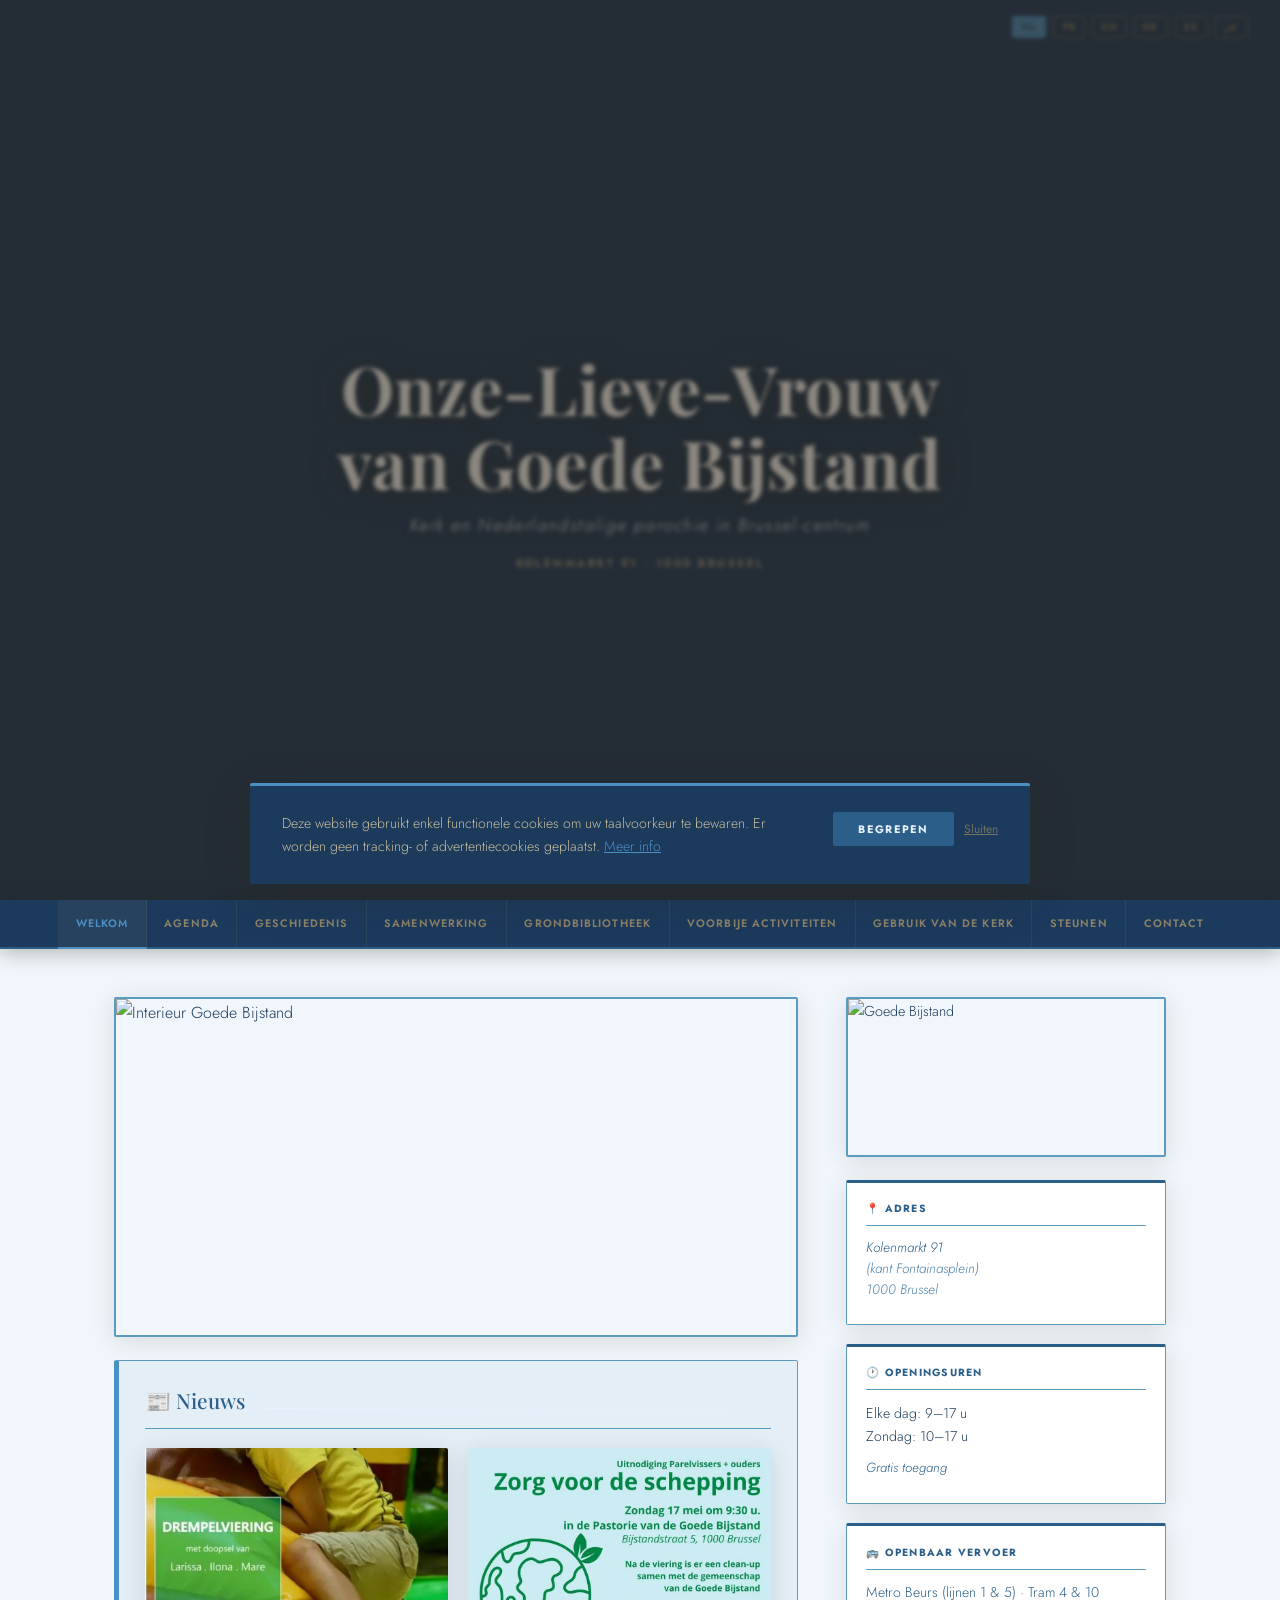
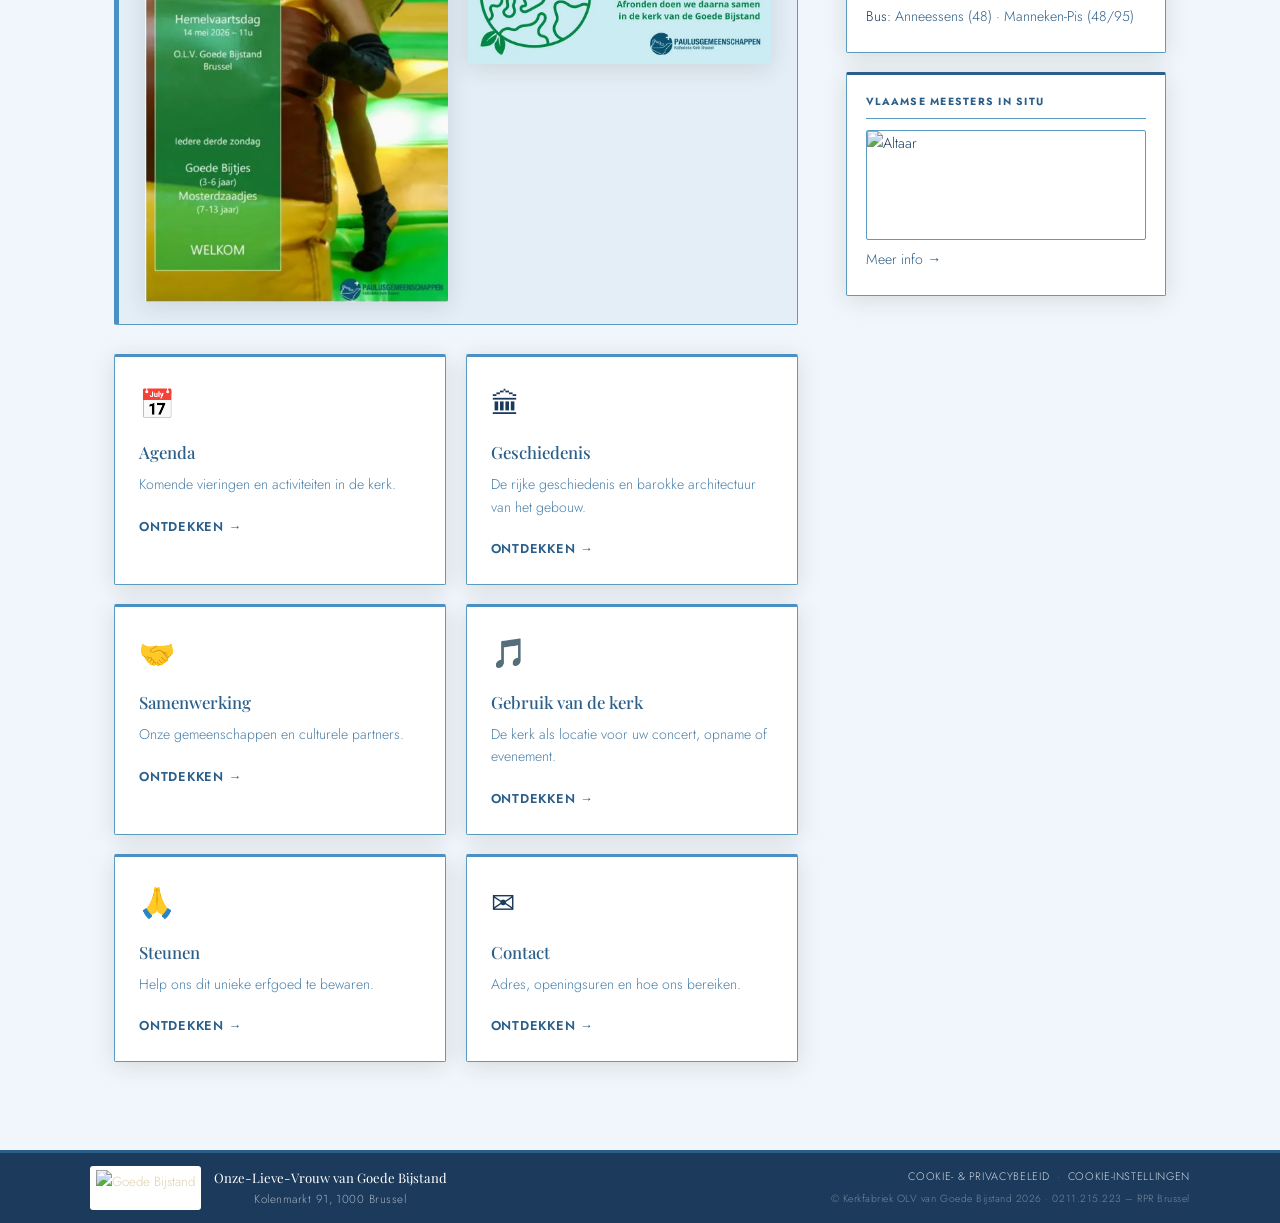
==== index.html @ 8faeeabc "Update index.html" ====
<!DOCTYPE html>
<html lang="nl">
<head>
<meta charset="UTF-8">
<meta name="viewport" content="width=device-width, initial-scale=1.0">

<!-- ── SEO ── -->
<meta name="description" content="Onze-Lieve-Vrouw van Goede Bijstand – Nederlandstalige parochie in Brussel-centrum. Vieringen, agenda, geschiedenis en info over de barokke kerk aan de Kolenmarkt 91.">
<meta name="robots" content="index, follow">
<link rel="canonical" href="https://goedebijstand.brussels/">

<!-- ── Open Graph (voor delen op social media) ── -->
<meta property="og:title" content="Onze-Lieve-Vrouw van Goede Bijstand – Brussel">
<meta property="og:description" content="Nederlandstalige parochie in Brussel-centrum. Barokke kerk aan de Kolenmarkt 91, open elke dag van 9 tot 17 u.">
<meta property="og:url" content="https://goedebijstand.brussels/">
<meta property="og:type" content="website">
<meta property="og:locale" content="nl_BE">

<!-- ── Structured Data (Google begrijpt je beter) ── -->
<script type="application/ld+json">
{
  "@context": "https://schema.org",
  "@type": "Church",
  "name": "Onze-Lieve-Vrouw van Goede Bijstand",
  "url": "https://goedebijstand.brussels",
  "address": {
    "@type": "PostalAddress",
    "streetAddress": "Kolenmarkt 91",
    "addressLocality": "Brussel",
    "postalCode": "1000",
    "addressCountry": "BE"
  },
  "openingHours": ["Mo-Sa 09:00-17:00", "Su 10:00-17:00"],
  "email": "kerkfabriek@goedebijstand.brussels",
  "geo": {
    "@type": "GeoCoordinates",
    "latitude": 50.8467,
    "longitude": 4.3488
  }
}
</script>

<title>Onze-Lieve-Vrouw van Goede Bijstand — Brussel</title>
<link rel="preconnect" href="https://fonts.googleapis.com">
<link href="https://fonts.googleapis.com/css2?family=Playfair+Display:ital,wght@0,400;0,500;0,700;1,400;1,500&family=Jost:wght@300;400;500;600&display=swap" rel="stylesheet">
<style>
:root {
  --gold:      #4A90C4;
  --gold-lt:   #E8F1FF;
  --gold-dk:   #2B5F8A;
  --stone:     #1B3A5C;
  --stone-mid: #2B5F8A;
  --cream:     #F0F6FB;
  --parchment: #E3EEF7;
  --white:     #FFFFFF;
  --muted:     #4A7FA8;
  --border:    #5A9BC0;
  --shadow:    0 4px 24px rgba(44,36,22,0.13);
  --shadow-lg: 0 12px 48px rgba(44,36,22,0.2);
  --r:         2px;
  --t:         0.25s ease;
  --font-disp: 'Playfair Display', serif;
  --font-ui:   'Jost', sans-serif;
}
*, *::before, *::after { box-sizing: border-box; margin: 0; padding: 0; }
html { scroll-behavior: smooth; font-size: 16px; }
body { font-family: var(--font-ui); font-weight: 300; background: var(--cream); color: var(--stone); line-height: 1.7; -webkit-font-smoothing: antialiased; }
img { display: block; max-width: 100%; }
a { color: var(--gold-dk); text-decoration: none; transition: color var(--t); }
a:hover { color: var(--gold); }
p { margin-bottom: 0.75em; }
p:last-child { margin-bottom: 0; }

/* ── HERO ── */
.hero {
  position: relative;
  height: 100vh;
  min-height: 600px;
  overflow: hidden;
  background: var(--stone);
  display: flex; flex-direction: column;
  align-items: center; justify-content: center;
}
.hero-bg {
  position: absolute; inset: 0;
  background-image: url('https://www.flemishmastersinsitu.com/sites/vlaamsemeestersinsitu/files/public/media/images/2023-06/Aangepast%20Exterieur_Knop%204%201%20Icoon%20Kerkgebouw%20Goede%20Bijstand.jpg');
  background-size: cover; background-position: center 38%;
  opacity: 0.38;
  /*INZOOMEN FOTO*/
  /*animation: heroZoom 18s ease-in-out infinite alternate; */
}
/*@keyframes heroZoom {
  from { transform: scale(1); }
  to   { transform: scale(1.06); }*/
}
.hero-vignette {
  position: absolute; inset: 0;
  background: radial-gradient(ellipse at center, transparent 30%, rgba(44,36,22,0.65) 100%);
}
.hero-top-bar {
  position: absolute; top: 0; left: 0; right: 0;
  display: flex; justify-content: flex-end;
  padding: 1rem 2rem;
  gap: 0.4rem;
  z-index: 5;
  flex-wrap: wrap;
}
.lang-btn {
  background: transparent;
  border: 1px solid rgba(201,169,110,0.4);
  color: rgba(201,169,110,0.7);
  font-family: var(--font-ui);
  font-size: 0.6rem; font-weight: 600;
  letter-spacing: 0.1em; text-transform: uppercase;
  padding: 0.2rem 0.55rem;
  border-radius: 2px; cursor: pointer;
  transition: all var(--t);
}
.lang-btn:hover, .lang-btn.active { background: var(--gold); border-color: var(--gold); color: var(--stone); }
.hero-content {
  position: relative; z-index: 2;
  text-align: center; padding: 2rem;
}
.hero-ornament {
  display: flex; align-items: center; gap: 1.2rem;
  justify-content: center; margin-bottom: 1.6rem;
  animation: fadeDown 1s ease 0.2s both;
}
.hero-ornament span { display: block; height: 1px; width: 60px; background: var(--gold); opacity: 0.6; }
.hero-ornament em { font-family: var(--font-ui); font-style: normal; font-size: 0.6rem; font-weight: 600; letter-spacing: 0.35em; text-transform: uppercase; color: var(--gold); opacity: 0.8; }
@keyframes fadeDown { from { opacity: 0; transform: translateY(-12px); } to { opacity: 1; transform: translateY(0); } }
.hero-title {
  font-family: var(--font-disp);
  font-size: clamp(2.2rem, 6vw, 4.2rem);
  font-weight: 700; color: var(--white);
  line-height: 1.1; letter-spacing: 0.01em;
  text-shadow: 0 2px 30px rgba(44,36,22,0.6);
  animation: fadeUp 1s ease 0.4s both;
}
.hero-sub {
  font-family: var(--font-ui); font-style: italic; font-weight: 300;
  font-size: 1.1rem; color: var(--gold-lt);
  margin-top: 0.7rem; letter-spacing: 0.08em;
  text-shadow: 0 1px 10px rgba(44,36,22,0.5);
  animation: fadeUp 1s ease 0.6s both;
}
.hero-date {
  font-family: var(--font-ui); font-size: 0.7rem; font-weight: 600;
  letter-spacing: 0.22em; text-transform: uppercase;
  color: rgba(232,213,168,0.7); margin-top: 0.5rem;
  animation: fadeUp 1s ease 0.7s both;
}
.hero-link a {
  color: var(--gold-lt);
  font-size: 0.85rem;
  letter-spacing: 0.06em;
}
.hero-link a:hover {
  color: var(--white);
}
.hero-scroll {
  position: absolute; bottom: 2rem; left: 50%; transform: translateX(-50%);
  display: flex; flex-direction: column; align-items: center; gap: 0.5rem;
  z-index: 3; cursor: pointer;
  animation: fadeUp 1s ease 1.2s both;
}
.hero-scroll span { font-family: var(--font-ui); font-size: 0.6rem; font-weight: 600; letter-spacing: 0.2em; text-transform: uppercase; color: var(--gold); }
.hero-scroll-line { width: 1px; height: 40px; background: linear-gradient(to bottom, var(--gold), transparent); animation: scrollPulse 2s ease-in-out infinite; }
@keyframes scrollPulse { 0%,100%{opacity:0.4;transform:scaleY(1)} 50%{opacity:1;transform:scaleY(1.2)} }
@keyframes fadeUp { from{opacity:0;transform:translateY(14px)} to{opacity:1;transform:translateY(0)} }

/* ── NAV ── */
.site-nav {
  background: var(--stone);
  display: flex; flex-wrap: wrap;
  justify-content: center;
  position: sticky; top: 0; z-index: 100;
  border-bottom: 2px solid var(--gold-dk);
  box-shadow: 0 4px 20px rgba(44,36,22,0.3);
}
.site-nav a {
  font-family: var(--font-ui); font-size: 0.68rem; font-weight: 600;
  letter-spacing: 0.1em; text-transform: uppercase;
  color: rgba(201,169,110,0.65);
  padding: 0.9rem 1.1rem;
  border-right: 1px solid rgba(201,169,110,0.1);
  transition: all var(--t); cursor: pointer; white-space: nowrap;
}
.site-nav a:last-child { border-right: none; }
.site-nav a:hover, .site-nav a.active { color: var(--gold); background: rgba(201,169,110,0.07); }
.site-nav a.active { border-bottom: 2px solid var(--gold); margin-bottom: -2px; }

/* ── RTL support ── */
body.rtl { direction: rtl; }
body.rtl .site-nav a { border-right: none; border-left: 1px solid rgba(201,169,110,0.1); }
body.rtl .site-nav a:last-child { border-left: none; }
body.rtl .hero-top-bar { flex-direction: row-reverse; justify-content: flex-start; }
body.rtl .timeline { padding-left: 0; padding-right: 2rem; }
body.rtl .timeline::before { left: auto; right: 0.5rem; }
body.rtl .tl-item::before { left: auto; right: -1.55rem; }
body.rtl .partner { border-left: none; border-right: 4px solid var(--gold); }
body.rtl .bank-block { border-left: none; border-right: 5px solid var(--gold); }
body.rtl .contact-box { border-left: none; border-right: 5px solid var(--stone-mid); }
body.rtl .section-title::after { margin-left: 0; margin-right: 0.5rem; }

/* ── LAYOUT ── */
.page-wrap { max-width: 1100px; margin: 0 auto; padding: 3rem 1.5rem; }
.two-col { display: grid; grid-template-columns: 1fr 320px; gap: 3rem; align-items: start; }
@media(max-width:820px){ .two-col{grid-template-columns:1fr;} }

/* ── SECTIONS ── */
.section { margin-bottom: 3rem; padding-bottom: 2.5rem; border-bottom: 1px solid var(--border); animation: fadeUp 0.4s ease both; }
.section:last-child { border-bottom: none; margin-bottom: 0; }
.section-title {
  font-family: var(--font-disp); font-weight: 500;
  font-size: 1.7rem; color: var(--stone-mid);
  margin-bottom: 1.2rem; padding-bottom: 0.6rem;
  border-bottom: 1px solid var(--border);
  display: flex; align-items: baseline; gap: 0.8rem;
}
.section-title::after { content:''; flex:1; height:1px; background: linear-gradient(to right, var(--gold-lt), transparent); margin-left:0.5rem; }
.subsection { font-family: var(--font-disp); font-style: italic; font-size: 1.05rem; color: var(--gold-dk); margin: 1.5rem 0 0.5rem; }
.ornament { text-align: center; color: var(--gold); letter-spacing: 0.6em; font-size: 0.6rem; margin: 2rem 0; opacity: 0.7; }

/* ── AGENDA ── */
.agenda-wrap { border: 1px solid var(--border); border-radius: var(--r); overflow: hidden; box-shadow: var(--shadow); }
.agenda-month { background: var(--stone); color: var(--gold); font-family: var(--font-ui); font-size: 0.62rem; font-weight: 600; letter-spacing: 0.18em; text-transform: uppercase; padding: 0.35rem 1rem; }
.agenda-row { display: grid; grid-template-columns: 80px 1fr; border-bottom: 1px solid var(--border); background: var(--white); }
.agenda-row:last-child { border-bottom: none; }
.agenda-row.weekend .date-cell { background: var(--parchment); }
.date-cell { background: var(--cream); border-right: 2px solid var(--border); padding: 0.5rem 0.7rem; display: flex; flex-direction: column; justify-content: center; align-items: center; text-align: center; }
.date-cell .dn { font-family: var(--font-ui); font-size: 0.57rem; font-weight: 600; letter-spacing: 0.08em; text-transform: uppercase; color: var(--muted); }
.date-cell .dd { font-family: var(--font-disp); font-size: 1.3rem; font-weight: 400; color: var(--stone-mid); line-height: 1; }
.date-cell .dm { font-size: 0.55rem; font-weight: 500; text-transform: uppercase; color: var(--muted); letter-spacing: 0.06em; }
.events-cell { padding: 0.4rem 1rem; display: flex; flex-direction: column; justify-content: center; }
.ev-row { display: flex; align-items: baseline; gap: 0.5rem; padding: 0.06rem 0; font-size: 0.86rem; color: var(--stone); }
.ev-time { font-family: var(--font-ui); font-size: 0.7rem; font-weight: 600; color: var(--gold-dk); min-width: 40px; flex-shrink: 0; }
.ev-dot { font-size: 1rem; color: var(--gold); flex-shrink: 0; }
.agenda-empty { padding: 1.2rem; font-style: italic; color: var(--muted); font-size: 0.9rem; }

/* ── CARDS ── */
.card-grid { display: grid; grid-template-columns: repeat(auto-fill, minmax(260px, 1fr)); gap: 1.2rem; margin-top: 1.2rem; }
.card {
  background: var(--white); border: 1px solid var(--border);
  border-top: 3px solid var(--gold);
  border-radius: var(--r); padding: 1.4rem 1.5rem;
  box-shadow: var(--shadow); transition: box-shadow var(--t), transform var(--t);
  cursor: pointer;
}
.card:hover { box-shadow: var(--shadow-lg); transform: translateY(-3px); }
.card h3 { font-family: var(--font-disp); font-size: 1.05rem; font-weight: 500; color: var(--stone-mid); margin-bottom: 0.4rem; }
.card p { font-size: 0.88rem; color: var(--muted); line-height: 1.6; }
.card a { font-size: 0.8rem; font-weight: 600; letter-spacing: 0.06em; text-transform: uppercase; display: inline-block; margin-top: 0.6rem; color: var(--gold-dk); }
.card a:hover { color: var(--gold); }
.card .card-icon { font-size: 1.8rem; margin-bottom: 0.6rem; }

/* ── PARTNER LIST ── */
.partner { background: var(--white); border: 1px solid var(--border); border-left: 4px solid var(--gold); padding: 1rem 1.4rem; border-radius: var(--r); margin-bottom: 0.8rem; box-shadow: var(--shadow); }
.partner strong { color: var(--stone-mid); font-weight: 600; font-family: var(--font-disp); font-style: italic; }
.partner p { font-size: 0.9rem; color: var(--muted); margin-top: 0.2rem; }

/* ── PAST EVENTS ── */
.past-item { display: flex; align-items: baseline; gap: 1rem; padding: 0.5rem 0; border-bottom: 1px solid var(--border); font-size: 0.92rem; }
.past-item:last-child { border-bottom: none; }
.past-item a { flex: 1; color: var(--stone-mid); }
.past-item a:hover { color: var(--gold-dk); }
.past-date { font-style: italic; font-size: 0.78rem; color: var(--muted); white-space: nowrap; flex-shrink: 0; }

/* ── HUREN ── */
.huren-grid { display: grid; grid-template-columns: 1fr 1fr; gap: 1.2rem; margin-top: 1.2rem; }
@media(max-width:540px){ .huren-grid{grid-template-columns:1fr;} }
.info-box { background: var(--white); border: 1px solid var(--border); border-top: 3px solid var(--stone-mid); padding: 1.2rem 1.4rem; border-radius: var(--r); box-shadow: var(--shadow); }
.info-box h3 { font-family: var(--font-ui); font-size: 0.68rem; font-weight: 700; letter-spacing: 0.12em; text-transform: uppercase; color: var(--stone-mid); margin-bottom: 0.6rem; }
.info-box p { font-size: 0.9rem; color: var(--stone); }

/* ── STEUNEN / BANK ── */
.bank-block { background: var(--parchment); border: 1px solid var(--border); border-left: 5px solid var(--gold); padding: 1.3rem 1.6rem; border-radius: var(--r); margin-top: 1rem; box-shadow: var(--shadow); }
.bank-block .bank-name { font-size: 0.78rem; color: var(--muted); margin-bottom: 0.25rem; }
.bank-block .iban { font-family: var(--font-disp); font-size: 1.4rem; font-weight: 500; color: var(--stone-mid); }
.bank-block .bic { font-size: 0.85rem; color: var(--muted); margin-top: 0.2rem; }
.qr-row { display: flex; gap: 1.5rem; margin-top: 1.5rem; flex-wrap: wrap; }
.qr-item { text-align: center; }
.qr-item img { width: 130px; height: 130px; object-fit: contain; border: 2px solid var(--border); border-radius: var(--r); }
.qr-item span { display: block; font-size: 0.78rem; font-style: italic; color: var(--muted); margin-top: 0.3rem; }

/* ── CONTACT ── */
.contact-box { background: var(--parchment); border: 1px solid var(--border); border-left: 5px solid var(--stone-mid); padding: 1.4rem 1.8rem; border-radius: var(--r); box-shadow: var(--shadow); display: flex; align-items: center; gap: 1.4rem; flex-wrap: wrap; margin-top: 1rem; }
.contact-box .icon { font-size: 2.2rem; flex-shrink: 0; }
.contact-box .txt strong { color: var(--stone-mid); }
.contact-box .txt p { font-size: 0.9rem; color: var(--stone); margin-bottom: 0.2rem; }
.btn { display: inline-block; padding: 0.55rem 1.6rem; background: var(--stone-mid); color: var(--gold-lt); font-family: var(--font-ui); font-size: 0.68rem; font-weight: 700; letter-spacing: 0.12em; text-transform: uppercase; border-radius: var(--r); transition: background var(--t); border: none; cursor: pointer; }
.btn:hover { background: var(--stone); color: var(--gold); }
.btn-outline { background: transparent; border: 1px solid var(--gold-dk); color: var(--gold-dk); }
.btn-outline:hover { background: var(--gold-dk); color: var(--white); }

/* ── SIDEBAR ── */
aside { font-size: 0.9rem; color: var(--stone); }
.sidebar-img { width: 100%; height: 160px; object-fit: cover; border-radius: var(--r); border: 2px solid var(--border); margin-bottom: 1.4rem; box-shadow: var(--shadow); }
.sidebar-box { background: var(--white); border: 1px solid var(--border); border-top: 3px solid var(--gold-dk); padding: 1.1rem 1.2rem; margin-bottom: 1.2rem; border-radius: var(--r); box-shadow: var(--shadow); }
.sidebar-box h3 { font-family: var(--font-ui); font-size: 0.65rem; font-weight: 700; letter-spacing: 0.12em; text-transform: uppercase; color: var(--stone-mid); margin-bottom: 0.7rem; padding-bottom: 0.45rem; border-bottom: 1px solid var(--border); }
.sidebar-box p { font-size: 0.88rem; color: var(--stone); margin-bottom: 0.35rem; }
.sidebar-box .addr { font-style: italic; color: var(--muted); font-size: 0.85rem; line-height: 1.55; }
.sidebar-box .hl { font-family: var(--font-disp); font-size: 1rem; font-weight: 500; color: var(--stone-mid); }

/* ── PHOTO GRID ── */
.photo-grid { display: grid; grid-template-columns: 1fr 1fr; gap: 0.8rem; margin: 1.2rem 0; }
.photo-grid img { width: 100%; height: 210px; object-fit: cover; border-radius: var(--r); border: 2px solid var(--border); box-shadow: var(--shadow); }
@media(max-width:480px){ .photo-grid{grid-template-columns:1fr;} }
.church-photo { width: 100%; border-radius: var(--r); border: 2px solid var(--border); box-shadow: var(--shadow); margin-bottom: 1rem; object-fit: cover; }
.photo-caption { font-style: italic; font-size: 0.78rem; color: var(--muted); text-align: center; margin-bottom: 1.2rem; }

/* ── HISTORY TIMELINE ── */
.timeline { position: relative; margin-top: 1.5rem; padding-left: 2rem; }
.timeline::before { content:''; position:absolute; left:0.5rem; top:0; bottom:0; width:2px; background: linear-gradient(to bottom, var(--gold), var(--border)); }
.tl-item { position: relative; margin-bottom: 1.6rem; }
.tl-item::before { content:''; position:absolute; left:-1.55rem; top:0.35rem; width:10px; height:10px; background: var(--gold); border-radius: 50%; border: 2px solid var(--cream); box-shadow: 0 0 0 2px var(--gold); }
.tl-year { font-family: var(--font-disp); font-size: 0.95rem; font-weight: 700; color: var(--gold-dk); margin-bottom: 0.2rem; }
.tl-text { font-size: 0.91rem; color: var(--stone); line-height: 1.65; }

/* ── FOOTER ── */
.site-footer { background: var(--stone); color: rgba(201,169,110,0.55); text-align: center; padding: 2.5rem 1.5rem; border-top: 3px solid var(--gold-dk); font-size: 0.83rem; line-height: 1.8; }
.footer-cross { display: block; font-size: 2rem; color: var(--gold); margin-bottom: 0.7rem; opacity: 0.8; }
.site-footer a { color: var(--gold); }
.site-footer a:hover { color: var(--gold-lt); }
.footer-sep { margin-top: 1rem; padding-top: 1rem; border-top: 1px solid rgba(201,169,110,0.15); font-size: 0.75rem; color: rgba(201,169,110,0.35); }

/* Arabic font override */
body.rtl .hero-title,
body.rtl .section-title,
body.rtl .subsection,
body.rtl .tl-year {
  font-family: 'Playfair Display', 'Georgia', serif;
}
/* ── GDPR BANNER ── */
.gdpr-overlay {
  position: fixed; inset: 0;
  background: rgba(44,36,22,0.55);
  z-index: 9998;
  display: flex; align-items: flex-end; justify-content: center;
  padding: 1rem;
  backdrop-filter: blur(2px);
}
.gdpr-overlay.hidden { display: none; }
.gdpr-box {
  background: var(--stone);
  border-top: 3px solid var(--gold);
  border-radius: var(--r);
  padding: 1.6rem 2rem;
  max-width: 780px; width: 100%;
  box-shadow: var(--shadow-lg);
  display: flex; gap: 1.5rem; align-items: flex-start; flex-wrap: wrap;
}
.gdpr-box p {
  color: rgba(232,213,168,0.85);
  font-size: 0.88rem; line-height: 1.65;
  flex: 1; min-width: 220px; margin: 0;
}
.gdpr-box a { color: var(--gold); text-decoration: underline; }
.gdpr-btns { display: flex; gap: 0.6rem; flex-shrink: 0; align-items: center; flex-wrap: wrap; }
.gdpr-link {
  background: none; border: none;
  color: rgba(201,169,110,0.5);
  font-family: var(--font-ui); font-size: 0.75rem;
  cursor: pointer; text-decoration: underline;
  padding: 0; white-space: nowrap;
}
.gdpr-link:hover { color: var(--gold); }
  /* ── TRANSLATION NOTICE ── */
.translation-notice {
  background: #EEF4FB;
  border-left: 4px solid var(--gold);
  color: var(--stone-mid);
  font-size: 0.82rem;
  font-style: italic;
  padding: 0.55rem 1.1rem;
  margin-bottom: 1.2rem;
  border-radius: var(--r);
  display: flex;
  align-items: center;
  gap: 0.6rem;
}
body.rtl .translation-notice {
  border-left: none;
  border-right: 4px solid var(--gold);
}
</style>
</head>
<body>
  
  <!-- GDPR COOKIE BANNER -->
<div class="gdpr-overlay hidden" id="gdprOverlay">
  <div class="gdpr-box">
    <p id="gdprText">
      Deze website gebruikt enkel functionele cookies om uw taalvoorkeur te bewaren.
      Er worden geen tracking- of advertentiecookies geplaatst.
      <a href="#" onclick="go('privacy');document.getElementById('gdprOverlay').classList.add('hidden');return false;">Meer info</a>
    </p>
    <div class="gdpr-btns">
      <button class="btn" onclick="gdprAccept()">Begrepen</button>
      <button class="gdpr-link" onclick="gdprAccept()">Sluiten</button>
    </div>
  </div>
</div>

<!-- HERO -->
<section class="hero" id="top">
  <div class="hero-bg"></div>
  <div class="hero-vignette"></div>
  <div class="hero-top-bar">
    <button class="lang-btn active" onclick="setLang('nl')" data-lang="nl">NL</button>
    <button class="lang-btn" onclick="setLang('fr')" data-lang="fr">FR</button>
    <button class="lang-btn" onclick="setLang('en')" data-lang="en">EN</button>
    <button class="lang-btn" onclick="setLang('de')" data-lang="de">DE</button>
    <button class="lang-btn" onclick="setLang('es')" data-lang="es">ES</button>
    <button class="lang-btn" onclick="setLang('ar')" data-lang="ar">عر</button>
  </div>
  <div class="hero-content">
    <div class="hero-ornament">
   </div>
  <h1 class="hero-title" data-i18n="hero_title">Onze-Lieve-Vrouw<br>van Goede Bijstand</h1>
  <p class="hero-sub" data-i18n="hero_sub">
    Kerk en Nederlandstalige parochie in Brussel-centrum
  </p>
  <p class="hero-date" data-i18n="hero_date">Kolenmarkt 91 · 1000 Brussel</p>
</div>
  <div class="hero-scroll" onclick="document.getElementById('nav').scrollIntoView({behavior:'smooth'})">
    <span data-i18n="hero_scroll" style="font-size:1.4rem;letter-spacing:0.25em;">🚪 Ontdekken</span>
    <div class="hero-scroll-line"></div>
  </div>
</section>

<!-- NAV -->
<nav class="site-nav" id="nav">
  <a onclick="go('welkom')"       data-page="welkom"       data-i18n="nav_welkom">Welkom</a>
  <a onclick="go('agenda')"       data-page="agenda"       data-i18n="nav_agenda">Agenda</a>
  <a onclick="go('geschiedenis')" data-page="geschiedenis" data-i18n="nav_gesch">Geschiedenis</a>
  <a onclick="go('samenwerking')" data-page="samenwerking" data-i18n="nav_samen">Samenwerking</a>
  <a onclick="go('grond')"        data-page="grond"        data-i18n="nav_grond">Grondbibliotheek</a>
  <a onclick="go('voorbij')"      data-page="voorbij"      data-i18n="nav_voorbij">Voorbije activiteiten</a>
  <a onclick="go('huren')"        data-page="huren"        data-i18n="nav_huren">Huren</a>
  <a onclick="go('steunen')"      data-page="steunen"      data-i18n="nav_steunen">Steunen</a>
  <a onclick="go('contact')"      data-page="contact"      data-i18n="nav_contact">Contact</a>
</nav>

<!-- MAIN -->
<div class="page-wrap">
  <div class="two-col">
    <main id="main"></main>
    <aside id="sidebar"></aside>
  </div>
</div>

<!-- FOOTER -->
<footer class="site-footer" style="padding:0.8rem 2rem;">
  <div style="display:flex;align-items:center;justify-content:space-between;flex-wrap:wrap;gap:0.8rem;max-width:1100px;margin:0 auto;">
    <div style="display:flex;align-items:center;gap:0.8rem;">
      <img src="goedebijstand_logo_klein_ingekleurd.png" alt="Goede Bijstand" style="height:44px;width:auto;object-fit:contain;background:white;padding:4px 6px;border-radius:3px;">
      <div>
        <p style="font-size:0.82rem;color:#fff;margin:0;font-family:var(--font-disp);" data-i18n="footer_line1">Onze-Lieve-Vrouw van Goede Bijstand</p>
        <p style="font-size:0.73rem;color:rgba(255,255,255,0.6);margin:0;font-family:var(--font-ui);font-weight:300;letter-spacing:0.04em;"><a href="https://www.openstreetmap.org/#map=20/50.8455991/4.3477415&layers=H" target="_blank" style="color:rgba(255,255,255,0.6);text-decoration:none;">Kolenmarkt 91, 1000 Brussel</a></p>
      </div>
    </div>
    <div style="text-align:right;">
      <p style="font-size:0.68rem;margin-bottom:0.2rem;font-family:var(--font-ui);font-weight:300;letter-spacing:0.06em;text-transform:uppercase;">
  <a href="#" onclick="go('privacy');return false;" style="color:#fff;opacity:0.8;">Cookie- &amp; privacybeleid</a>
  &nbsp;·&nbsp;
  <a href="#" onclick="showGdpr();return false;" style="color:#fff;opacity:0.8;">Cookie-instellingen</a>
</p>
<p style="font-size:0.65rem;color:rgba(255,255,255,0.4);margin:0;font-family:var(--font-ui);font-weight:300;letter-spacing:0.05em;">
  © Kerkfabriek OLV van Goede Bijstand 2026 · 0211.215.223 – RPR Brussel
</p>
    </div>
  </div>
</footer>

<script>
'use strict';

/* ─── TRANSLATIONS ─── */
const LANGS = {

/* ═══════════════════════════ NEDERLANDS ═══════════════════════════ */
nl: {
  
  hero_title:"Onze-Lieve-Vrouw\nvan Goede Bijstand",
  hero_sub:" Kerk en Nederlandstalige parochie in Brussel-centrum ",
  hero_date:"Kolenmarkt 91 · 1000 Brussel",
  hero_scroll:"Ontdekken",

  nav_welkom:"Welkom",
welkom_intro:"Welkom in de Onze-Lieve-Vrouw van Goede Bijstandskerk — een barokke parel in het hart van Brussel, open voor bezoekers, gelovigen en cultuurliefhebbers.",
welkom_meer:"Ontdekken",
welkom_card_agenda:"Komende vieringen en activiteiten in de kerk.",
welkom_card_gesch:"De rijke geschiedenis en barokke architectuur van het gebouw.",
welkom_card_samen:"Onze gemeenschappen en culturele partners.",
welkom_card_huren:"De kerk als locatie voor uw concert, opname of evenement.",
welkom_card_steunen:"Help ons dit unieke erfgoed te bewaren.",
welkom_card_contact:"Adres, openingsuren en hoe ons bereiken.",
  
  nav_agenda:"Agenda",
  nav_gesch:"Geschiedenis",
  nav_samen:"Samenwerking",
  nav_grond:"Grondbibliotheek",
  nav_voorbij:"Voorbije activiteiten",
  nav_huren:"Gebruik van de kerk",
  nav_steunen:"Steunen",
  nav_contact:"Contact",
  footer_line1:"Onze-Lieve-Vrouw van Goede Bijstand",
  ag_title:"Agenda",
  ag_intro:"Overzicht van de komende vieringen en activiteiten in en rond de kerk.",
  ag_today:"Vandaag",
  ag_empty:"Geen activiteiten gepland in de komende weken.",
  ag_leg_viering:"Viering",
  ag_leg_taize:"Taizé",
  ag_leg_night:"Bijstand by Night",
  ag_leg_act:"Activiteit",
  ag_leg_lgbtq: "LGBTQ+",
  ag_leg_concert: "Concert",
  ag_leg_drempel: "Kindernevendienst",
  ev_sun_eucharistie:"Eucharistieviering",
  ev_sun_woord:"Woorddienst met communie",
  ev_voorganger:"Voorganger",  
  ev_taize:"Gebed in de geest van Taizé",
  ev_night:"Bijstand by Night (–22 u)",
  ev_lgbtq: 'Oecumenische viering van de LGBTQ+-gemeenschap',
  ev_palm:"Palmzondag – Viering",
  ev_holy_thu:"Witte Donderdag – Sedermaaltijd",
  ev_good_fri:"Goede Vrijdag – Kruishulde",
  ev_vigil:"Paaswake",
  ev_easter:"Paasviering",
  ev_drempel:"Onze-Lieve-Heer Hemelvaart met <a href='https://www.paulusgemeenschappen.be/nl/activiteiten-vorming/drempelviering' target='_blank' rel='noopener noreferrer'>Drempelviering</a>",
  ev_pinksterwake:"<a href='https://www.paulusgemeenschappen.be/nl/activiteiten-vorming/pinksterwake' target='_blank' rel='noopener noreferrer'>Pinksterwake</a> (uitzonderlijk geen viering LGBTQ+)",
  ev_pinkster:"Pinksteren - Woorddienst met eucharistie",
  ev_cleanup: "Clean-Up",
  ev_14juni: "Geen viering (wegens tv-mis in Evere: iedereen welkom - <a href='https://www.paulusgemeenschappen.be/nl/activiteiten-vorming/tv-mis'>meer info</a>)",
  ev_concert_juni:"Barokconcert klavecimbel en baroktrombone",
  gesch_title:"Geschiedenis van het gebouw",
  gesch_intro:"De Onze-Lieve-Vrouw van Goede Bijstandskerk is een van de markantste barokke kerkgebouwen in het hart van Brussel.",
  tl1_year:"1664",
  tl1_text:"Het huidige barokke gebouw wordt voltooid. De kerk is gewijd aan Onze-Lieve-Vrouw van Goede Bijstand en staat aan de Kolenmarkt, in het hart van de Brusselse benedenstad.",
  tl2_year:"17e–18e eeuw",
  tl2_text:"Rijke decoratie van het interieur. Het imposante hoofdaltaar, ontworpen door Jan Pieter van Baurscheit de Oude, wordt geplaatst. De kerk wordt een belangrijk bedevaartsoord.",
  tl3_year:"19e eeuw",
  tl3_text:"Restauratiewerken en aanpassingen aan het neogotische tijdgeest. De kerk behoudt haar barokke ziel ondanks de veranderende modes.",
  tl4_year:"20e–21e eeuw",
  tl4_text:"Opname in het project 'Vlaamse Meesters in Situ': de kerk wordt erkend als drager van een unieke collectie barokke schilderijen en sculpturen. Vandaag een levendige plek voor cultuur en gemeenschap.",
  gesch_arch_title:"Architectuur & Kunst",
  gesch_arch:"Het interieur van de kerk is een ware schatkamer van barokke kunst. Het hoofdaltaar van Jan Pieter van Baurscheit de Oude springt onmiddellijk in het oog door zijn meesterlijk gebruik van marmer en verguldsel. De kerk herbergt ook opmerkelijke 17e-eeuwse schilderijen en houtsnijwerk.",
  gesch_visit_title:"Bezoek",
  gesch_open:"Elke dag: 9.00 – 17.00 u\nZondag: 10.00 – 17.00 u",
  gesch_free:"Toegang is gratis.",
  gesch_masters:"Ontdek de Vlaamse Meesters in Situ →",
  gesch_maps:"Bekijk op Google Maps →",
  samen_title:"Samenwerking",
  samen_intro:"De kerk is een ontmoetingsplek voor diverse gemeenschappen en culturele initiatieven.",
  p_parochie:"Parochie Goede Bijstand",
  p_parochie_desc:"De Nederlandstalige parochiegemeenschap die de kerk beheert en er wekelijks vieringen organiseert.",
  p_kerkfabriek:"Kerkfabriek",
  p_kerkfabriek_desc:"De grondwet (artikelen 19 tot 21) garandeert de vrijheid van alle erediensten en verbiedt de burgerlijke overheid tussen te komen bij de benoeming van bedienaren van de eredienst en de werking ervan. Erediensten zijn in 2002 een gewestbevoegdheid geworden inzake de <strong>erkenning van plaatselijke gemeenschappen</strong> (parochies en de tegenhangers daarvan uit de andere erediensten), de <strong>organisatie en financiering van de instellingen</strong> belast met het beheer van de temporaliën van de erediensten en de <strong>huisvestingstoelagen</strong> voor de bedienaren van de erediensten, alsook het toezicht op de instellingen die de temporaliën van de eredienst beheren. Op 23 december 2021 werd de <a href='https://plaatselijke-besturen.brussels/10-december-2021-ordonnantie-betreffende-het-beheer-van-de-materiele-belangen-van-de-erkende' target='_blank'>organieke ordonnantie</a> betreffende het beheer van de materiële belangen van de erkende plaatselijke levensbeschouwelijke gemeenschappen gepubliceerd in het Belgisch Staatsblad. Zo hervormt het Brussels Hoofdstedelijk Gewest de wettelijke basis voor levensbeschouwelijke instellingen.<br><br>Meer info: <a href='https://plaatselijke-besturen.brussels/levensbeschouwelijke-instellingen' target='_blank'>Brussel Plaatselijke Besturen</a><br><br>De raad van bestuur is samengesteld uit minstens vijf leden, van wie hoogstens twee derde van hetzelfde geslacht mag zijn.<br><br><strong>Samenstelling van het huidige bestuur:</strong><br>Evelien Leys - voorzitter, Lieven Baert - secretaris, Lode Vanderbeken - penningmeester, Laura Lievevrouw, Freddy Gerard.<br><br>Zij vergaderen maandelijks om 9 uur op de eerste zondag van de maand.",
  p_parochieploeg:"Parochieploeg",
  p_parochieploeg_desc:"De parochieploeg bestaat momenteel uit zes leden. Ze vergadert elke eerste woensdag van de maand.<br><br><strong>Samenstelling</strong><br>Johnny De Mot, Magda De Cock, Goedele Miseur, Lieven Baert, Ellen Keersmaekers, Katia Vanhemelryck",
  p_sacramenten:"Sacramenten",
  p_paulus:"Paulusgemeenschappen",
  p_paulus_desc:"Samenwerkingsverband van Nederlandstalige geloofsgemeenschappen in Brussel. De Goede Bijstand is een van de ankerpunten.",
  p_taize:"Taizé",
  p_taize_desc:"Elke derde zaterdag van de maand: een gebedsavond in de geest van Taizé, open voor iedereen. Zie <a href='#' onclick='go(\"agenda\");return false;'>Agenda</a> voor alle info. Contact: bep.saintandre@gmail.com ",
  p_lgbtq:"Gemeenschap LGBTQ+",
  p_lgbtq_desc:"De kerk verwelkomt de LGBTQ+-gemeenschap en streeft naar een open en inclusieve ruimte voor iedereen. Elke vierde zaterdag van de maand: een oeucumenische dienst van en voor de LGBTQ-gemeenschap. Zie <a href='#' onclick='go(\"agenda\");return false;'>Agenda</a> voor alle info.",
  p_klank:"Week van de Klank",
  p_klank_desc:"Jaarlijks muzikaal festival dat de kerk als akoestische parel inzet voor hedendaagse en klassieke muziekproducties.",
  p_klank_link:"lasemaineduson.be →",
  p_meesters:"Vlaamse Meesters in Situ",
  p_meesters_desc:"De kerk maakt deel uit van dit prestigieuze project dat barokke kunstwerken in hun originele context ontsluit voor het publiek.",
  p_meesters_link:"flemishmastersinsitu.com →",
  voorbij_title:"Voorbije activiteiten",
  voorbij_muziek_title:"Muziek",
  voorbij_muziek_intro:"Concerten en muzikale evenementen die plaatsvonden in de Bijstandskerk.",
  voorbij_film_title:"Films Sint-Lucas",
  voorbij_film_intro:"Filmopnames in samenwerking met Sint-Lucas.",
  voorbij_klank_2026:"Week van de Klank 2026 — Hoarses",
voorbij_klank_2025:"Week van de Klank 2025 — Rothko Chapel",
voorbij_opnames_title:"Muziekopnames in de kerk",
voorbij_opnames_intro:"Opnames gemaakt in de Bijstandskerk.",
voorbij_trois_fb:"Les Trois Cordes (Facebook)",
voorbij_trois_yt:"Les Trois Cordes (YouTube)",
  huren_title:"Gebruik van de kerk",
  huren_intro:"De Onze-Lieve-Vrouw van Goede Bijstandskerk biedt een unieke, historische setting voor uw evenement. De uitzonderlijke barokke architectuur en de centrale ligging in Brussel maken deze plek onvergetelijk.",
  huren_cap_title:"Capaciteit & Ruimte",
  huren_cap:"De kerk biedt ruimte voor grote evenementen. De akoestiek is uitzonderlijk geschikt voor concerten, recitals en muzikale producties.",
  huren_gesch_title:"Geschikt voor",
  huren_gesch:"Concerten · Recitals · Tentoonstellingen · Filmopnames · Ceremoniële evenementen",
  huren_loc_title:"Ligging",
  huren_loc:"Centraal gelegen in Brussel, vlakbij de Grote Markt en openbaar vervoer.",
  huren_contact_title:"Aanvraag",
  huren_contact:"Voor aanvragen en informatie over tarieven, neem contact op:",
  huren_note:"De kerk is een actief religieus gebouw. Aanvragen worden individueel beoordeeld.",
  steunen_title:"Het gebouw steunen",
  steunen_intro:"Met uw steun draagt u bij aan het behoud en onderhoud van dit unieke barokke erfgoed in het hart van Brussel. Elke bijdrage, groot of klein, is waardevol.",
  steunen_bank:"Geef via overschrijving",
  steunen_qr:"Of scan een QR-code",
  steunen_terminal:"Of tik uw bankkaart op het betaalterminal in de kerk.",
  steunen_q:"Voor vragen: kerkfabriek@goedebijstand.brussels",
  contact_title:"Contact",
  contact_gebouw:"Gebouwbeheer",
  contact_secretariaat:"Secretariaat",
  contact_addr:"Bijstandsstraat 5, 1000 Brussel",
  contact_email_label:"E-mail:",
  contact_msg:"Stuur een e-mail →",
  contact_maps:"Bekijk op Google Maps →",
  contact_open_title:"Openingsuren kerk",
  contact_open:"Elke dag: 9.00–17.00 u\nZondag: 10.00–17.00 u",
  sb_open:"Openingsuren",
  sb_open_body:"Elke dag: 9–17 u\nZondag: 10–17 u",
  sb_addr:"Adres",
  sb_trans:"Openbaar vervoer",
  sb_trans_body:"<a href='https://www.stib-mivb.be/startpagina/reizen/route-planner' target='_blank'>Metro Beurs (lijnen 1 & 5) · Tram 4 & 10</a>\nBus: <a href='https://www.stib-mivb.be/startpagina/reizen/route-planner' target='_blank'>Anneessens (48) · Manneken-Pis (48/95)</a>",
  sb_free:"Gratis toegang",
  sb_masters:"Vlaamse Meesters in Situ",
  sb_masters_link:"Meer info →",
  rtl: false,
},

/* ═══════════════════════════ FRANÇAIS ═══════════════════════════ */
fr: {
  translation_notice:"Ceci est une traduction automatique. Merci de signaler toute erreur à la fabrique d'église.",
  hero_title:"Notre-Dame\ndu Bon Secours",
  hero_sub:"Église et paroisse néerlandophone dans le centre de Bruxelles",
  hero_date:"Rue du Marché au Charbon 91 · 1000 Bruxelles",
  hero_scroll:"Découvrir",

  nav_welkom:"Bienvenue",
welkom_intro:"Bienvenue dans l'église Notre-Dame du Bon Secours — un joyau baroque au cœur de Bruxelles, ouvert aux visiteurs, aux fidèles et aux amateurs de culture.",
welkom_meer:"Découvrir",
welkom_card_agenda:"Prochaines célébrations et activités dans l'église.",
welkom_card_gesch:"La riche histoire et l'architecture baroque du bâtiment.",
welkom_card_samen:"Nos communautés et partenaires culturels.",
welkom_card_huren:"L'église comme lieu pour votre concert, enregistrement ou événement.",
welkom_card_steunen:"Aidez-nous à préserver ce patrimoine unique.",
welkom_card_contact:"Adresse, heures d'ouverture et comment nous contacter.",
  
  nav_agenda:"Agenda",
  nav_gesch:"Histoire",
  nav_samen:"Partenariats",
  nav_grond:"Bibliothèque de terres",
  nav_voorbij:"Activités passées",
  nav_huren:"Utilisation de l'église",
  nav_steunen:"Soutenir",
  nav_contact:"Contact",
  footer_line1:"Notre-Dame du Bon Secours",
  ag_title:"Agenda",
  ag_intro:"Aperçu des prochaines célébrations et activités.",
  ag_today:"Aujourd'hui",
  ag_empty:"Aucune activité prévue dans les prochaines semaines.",
  ag_leg_viering:"Célébration",
  ag_leg_taize:"Taizé",
  ag_leg_night:"Bon Secours by Night",
  ag_leg_act:"Activité",
  ag_leg_lgbtq: "LGBTQ+",
  ag_leg_concert: "Concert",
  ag_leg_drempel: "Célébration enfants",
  ev_sun_eucharistie:"Célébration de l'Eucharistie",
  ev_sun_woord:"Célébration de la Parole avec communion",
  ev_voorganger:"Célébrant",
  ev_taize:"Prière dans l'esprit de Taizé",
  ev_night:"Bon Secours by Night (–22h)",
  ev_lgbtq: 'Célébration œcuménique de la communauté LGBTQ+',
  ev_palm:"Dimanche des Rameaux",
  ev_holy_thu:"Jeudi Saint – Repas de la Cène",
  ev_good_fri:"Vendredi Saint – Vénération",
  ev_vigil:"Veillée pascale",
  ev_easter:"Célébration de Pâques",
  ev_drempel:"L'Ascension de Notre Seigneur avec Célébration du Seuil",
  ev_pinksterwake:"Veillée de Pentecôte (exceptionnellement pas de célébration LGBTQ+)",
  ev_pinkster:"La Pentecôte - Célébration de la Parole avec eucharistie",
  ev_14juni: "Pas de célébration (en raison de la messe télévisée à Evere : tout le monde est bienvenu - <a href='https://www.paulusgemeenschappen.be/nl/activiteiten-vorming/tv-mis'>plus d’infos</a>)",
  ev_concert_juni:"Concert baroque clavecin et saqueboute",
  gesch_title:"Histoire du bâtiment",
  gesch_intro:"L'église Notre-Dame du Bon Secours est l'un des édifices baroques les plus remarquables au cœur de Bruxelles.",
  tl1_year:"1664",
  tl1_text:"L'édifice baroque actuel est achevé, dédié à Notre-Dame du Bon Secours, situé Rue du Marché au Charbon, au cœur de la basse-ville bruxelloise.",
  tl2_year:"XVIIe–XVIIIe siècle",
  tl2_text:"Riche décoration intérieure. Le maître-autel impressionnant, conçu par Jan Pieter van Baurscheit l'Ancien, est installé. L'église devient un important lieu de pèlerinage.",
  tl3_year:"XIXe siècle",
  tl3_text:"Travaux de restauration et adaptations à l'esprit néogothique. L'église conserve son âme baroque.",
  tl4_year:"XXe–XXIe siècle",
  tl4_text:"Inclusion dans le projet 'Maîtres Flamands in Situ'. Aujourd'hui un lieu vivant pour la culture et la communauté.",
  gesch_arch_title:"Architecture & Art",
  gesch_arch:"L'intérieur est un véritable trésor d'art baroque. Le maître-autel de Jan Pieter van Baurscheit l'Ancien se distingue par son usage magistral du marbre et des dorures.",
  gesch_visit_title:"Visite",
  gesch_open:"Chaque jour : 9h00 – 17h00\nDimanche : 10h00 – 17h00",
  gesch_free:"Entrée libre.",
  gesch_masters:"Découvrir les Maîtres Flamands in Situ →",
  gesch_maps:"Voir sur Google Maps →",
  samen_title:"Partenariats",
  samen_intro:"L'église est un lieu de rencontre pour diverses communautés et initiatives culturelles.",
  p_parochie:"Paroisse Bon Secours",
  p_parochie_desc:"La communauté paroissiale néerlandophone qui gère l'église.",
  p_paulus:"Communautés Paulus",
  p_paulus_desc:"Réseau de communautés de foi néerlandophones à Bruxelles.",
  p_taize:"Taizé",
  p_taize_desc:"Chaque troisième samedi du mois : soirée de prière ouverte à tous — sauf si une célébration chrétienne des Communautés Paulus a lieu ce jour-là. Voir l'<a href='#' onclick='go(\"agenda\");return false;'>Agenda</a> pour toutes les infos. Contact : bep.saintandre@gmail.com",  
  p_lgbtq:"Communauté LGBTQ+",
  p_lgbtq_desc:"L'église accueille la communauté LGBTQ+ dans un esprit d'ouverture et d'inclusion. Chaque quatrième samedi du mois : un office œcuménique organisé par et pour la communauté LGBTQ — sauf si une célébration chrétienne des Communautés Paulus a lieu ce jour-là. Voir l'<a href='#' onclick='go(\"agenda\");return false;'>Agenda</a> pour toutes les infos.",
  p_klank:"La Semaine du Son",
  p_klank_desc:"Festival musical annuel utilisant l'église comme joyau acoustique pour des productions musicales contemporaines et classiques.",
  p_klank_link:"lasemaineduson.be →",
  p_meesters:"Maîtres Flamands in Situ",
  p_meesters_desc:"L'église fait partie de ce projet prestigieux qui met en valeur les œuvres baroques dans leur contexte original.",
  p_meesters_link:"flemishmastersinsitu.com →",
  voorbij_title:"Activités passées",
  voorbij_muziek_title:"Musique",
  voorbij_muziek_intro:"Concerts et événements musicaux ayant eu lieu dans l'église.",
  voorbij_film_title:"Tournages",
  voorbij_film_intro:"Tournages de films ayant eu lieu dans l'église.",
  voorbij_klank_2026:"La Semaine du Son 2026 — Hoarses",
voorbij_klank_2025:"La Semaine du Son 2025 — Rothko Chapel",
voorbij_opnames_title:"Enregistrements musicaux dans l'église",
voorbij_opnames_intro:"Enregistrements réalisés dans l'église.",
voorbij_trois_fb:"Les Trois Cordes (Facebook)",
voorbij_trois_yt:"Les Trois Cordes (YouTube)",
  huren_title:"Utilisation de l'église",
  huren_intro:"L'église Notre-Dame du Bon Secours offre un cadre historique unique pour votre événement. L'exceptionnelle architecture baroque et la situation centrale à Bruxelles rendent ce lieu inoubliable.",
  huren_cap_title:"Capacité & Espace",
  huren_cap:"L'église offre un espace pour les grands événements. L'acoustique est exceptionnelle pour les concerts et productions musicales.",
  huren_gesch_title:"Convient pour",
  huren_gesch:"Concerts · Récitals · Expositions · Tournages · Cérémonies · Événements d'entreprise",
  huren_loc_title:"Localisation",
  huren_loc:"Situé au centre de Bruxelles, près de la Grand-Place et des transports publics.",
  huren_contact_title:"Demande",
  huren_contact:"Pour les demandes et informations tarifaires, contactez-nous :",
  huren_note:"L'église est un lieu de culte actif. Les demandes sont évaluées individuellement.",
  steunen_title:"Soutenir le bâtiment",
  steunen_intro:"Votre soutien contribue à la préservation de ce patrimoine baroque unique au cœur de Bruxelles. Chaque contribution, grande ou petite, est précieuse.",
  steunen_bank:"Don par virement bancaire",
  steunen_qr:"Ou scannez un code QR",
  steunen_terminal:"Ou tapez votre carte bancaire sur le terminal de paiement dans l'église.",
  steunen_q:"Pour questions : kerkfabriek@goedebijstand.brussels",
  contact_title:"Contact",
  contact_gebouw:"Gestion du bâtiment",
  contact_secretariaat:"Secrétariat",
  contact_addr:"Bijstandsstraat 5, 1000 Bruxelles",
  contact_email_label:"E-mail :",
  contact_msg:"Envoyer un e-mail →",
  contact_maps:"Voir sur Google Maps →",
  contact_open_title:"Heures d'ouverture",
  contact_open:"Chaque jour : 9h00–17h00\nDimanche : 10h00–17h00",
  sb_open:"Heures d'ouverture",
  sb_open_body:"Chaque jour : 9h–17h\nDimanche : 10h–17h",
  sb_addr:"Adresse",
  sb_trans:"Transports en commun",
  sb_trans_body:"<a href='https://www.stib-mivb.be/startpagina/reizen/route-planner' target='_blank'>Métro Beurs (lignes 1 & 5) · Tram 4 & 10</a>\nBus: <a href='https://www.stib-mivb.be/startpagina/reizen/route-planner' target='_blank'>Anneessens (48) · Manneken-Pis (48/95)</a>",
  sb_free:"Entrée libre",
  sb_masters:"Maîtres Flamands in Situ",
  sb_masters_link:"Plus d'info →",
  rtl: false,
},

/* ═══════════════════════════ ENGLISH ═══════════════════════════ */
en: {
  translation_notice:"This is an auto-generated translation. Please notify the church board if you spot any errors.",
  hero_title:"Our Lady\nof Good Help",
  hero_sub:"Church and Dutch-speaking parish in central Brussels",
  hero_date:"Kolenmarkt 91 · 1000 Brussels",
  hero_scroll:"Discover",

  nav_welkom:"Welcome",
welkom_intro:"Welcome to the Church of Our Lady of Good Help — a baroque gem in the heart of Brussels, open to visitors, worshippers and culture lovers alike.",
welkom_meer:"Discover",
welkom_card_agenda:"Upcoming services and activities in the church.",
welkom_card_gesch:"The rich history and baroque architecture of the building.",
welkom_card_samen:"Our communities and cultural partners.",
welkom_card_huren:"The church as a venue for your concert, recording or event.",
welkom_card_steunen:"Help us preserve this unique heritage.",
welkom_card_contact:"Address, opening hours and how to reach us.",
  
  nav_agenda:"Agenda",
  nav_gesch:"History",
  nav_samen:"Partners",
  nav_grond:"Soil Library",
  nav_voorbij:"Past activities",
  nav_huren:"Use of the church",
  nav_steunen:"Support",
  nav_contact:"Contact",
  footer_line1:"Our Lady of Good Help",
  ag_title:"Agenda",
  ag_intro:"Overview of upcoming services and activities.",
  ag_today:"Today",
  ag_empty:"No activities planned in the coming weeks.",
  ag_leg_viering:"Service",
  ag_leg_taize:"Taizé",
  ag_leg_night:"Good Help by Night",
  ag_leg_act:"Activity",
  ag_leg_lgbtq: "LGBTQ+",
  ag_leg_concert: "Concert",
  ag_leg_drempel: "Children's service",
  ev_sun_eucharistie:"Holy Eucharist",
  ev_sun_woord:"Liturgy of the Word with Holy Communion",
  ev_voorganger:"Celebrant",
  ev_taize:"Prayer in the spirit of Taizé",
  ev_night:"Good Help by Night (–10 PM)",
  ev_lgbtq: 'Ecumenical celebration of the LGBTQ+ community',
  ev_palm:"Palm Sunday – Service",
  ev_holy_thu:"Holy Thursday – Seder meal",
  ev_good_fri:"Good Friday – Veneration",
  ev_vigil:"Easter Vigil",
  ev_easter:"Easter service",
  ev_drempel:"Our Lord's Ascension with Threshold Celebration",
  ev_pinksterwake:"Pentecost Vigil (exceptionally no LGBTQ+ celebration)",
  ev_pinkster:"Pentecost - Liturgy of the Word with Eucharist",
  ev_14juni: "No celebration (due to the televised Mass in Evere: everyone is welcome - <a href='https://www.paulusgemeenschappen.be/nl/activiteiten-vorming/tv-mis'>more info</a>)",
  ev_concert_juni:"Baroque concert harpsichord and sackbut",
  gesch_title:"History of the building",
  gesch_intro:"The Church of Our Lady of Good Help is one of the most striking baroque churches in the heart of Brussels.",
  tl1_year:"1664",
  tl1_text:"The current baroque building is completed, dedicated to Our Lady of Good Help, located on the Kolenmarkt in the heart of Brussels' lower city.",
  tl2_year:"17th–18th century",
  tl2_text:"Rich interior decoration. The impressive high altar, designed by Jan Pieter van Baurscheit the Elder, is installed. The church becomes an important place of pilgrimage.",
  tl3_year:"19th century",
  tl3_text:"Restoration works and adaptations. The church retains its baroque soul despite changing fashions.",
  tl4_year:"20th–21st century",
  tl4_text:"Inclusion in the 'Flemish Masters in Situ' project. Today a vibrant place for culture and community.",
  gesch_arch_title:"Architecture & Art",
  gesch_arch:"The interior is a true treasury of baroque art. The high altar by Jan Pieter van Baurscheit the Elder stands out for its masterful use of marble and gilding.",
  gesch_visit_title:"Visiting",
  gesch_open:"Every day: 9:00 AM – 5:00 PM\nSunday: 10:00 AM – 5:00 PM",
  gesch_free:"Free admission.",
  gesch_masters:"Discover the Flemish Masters in Situ →",
  gesch_maps:"View on Google Maps →",
  samen_title:"Partners",
  samen_intro:"The church is a meeting place for diverse communities and cultural initiatives.",
  p_parochie:"Parish of Good Help",
  p_parochie_desc:"The Dutch-speaking parish community that manages the church and organises weekly services.",
  p_kerkfabriek:"Church Board",
p_kerkfabriek_desc:"The church board manages the building's administration, finances and heritage.",
p_parochieploeg:"Parish Team",
p_parochieploeg_desc:"The parish team consists of volunteers who support the parish's activities, from organising services to welcoming visitors.",
p_sacramenten:"Sacraments",
  p_paulus:"Paulus Communities",
  p_paulus_desc:"Network of Dutch-speaking faith communities in Brussels. Good Help is one of the anchor points.",
  p_taize:"Taizé",
  p_taize_desc:"Every third Saturday of the month: an evening of prayer open to everyone. See the <a href='#' onclick='go(\"agenda\");return false;'>Agenda</a> for full details. Contact: bep.saintandre@gmail.com",
  p_lgbtq:"LGBTQ+ Community",
  p_lgbtq_desc:"The church welcomes the LGBTQ+ community and strives to be an open and inclusive space for everyone. Every fourth Saturday of the month: an ecumenical service by and for the LGBTQ community. See the <a href='#' onclick='go(\"agenda\");return false;'>Agenda</a> for full details.",  p_klank:"Week of Sound",
  p_klank_desc:"Annual music festival using the church as an acoustic gem for contemporary and classical music productions.",
  p_klank_link:"lasemaineduson.be →",
  p_meesters:"Flemish Masters in Situ",
  p_meesters_desc:"The church is part of this prestigious project opening baroque artworks in their original context to the public.",
  p_meesters_link:"flemishmastersinsitu.com →",
  voorbij_title:"Past activities",
  voorbij_muziek_title:"Music",
  voorbij_muziek_intro:"Concerts and musical events that took place in the church.",
  voorbij_film_title:"Film shoots",
  voorbij_film_intro:"Film shoots that took place in the church.",
  voorbij_klank_2026:"Week of Sound 2026 — Hoarses",
voorbij_klank_2025:"Week of Sound 2025 — Rothko Chapel",
voorbij_opnames_title:"Music recordings in the church",
voorbij_opnames_intro:"Recordings made in the church.",
voorbij_trois_fb:"Les Trois Cordes (Facebook)",
voorbij_trois_yt:"Les Trois Cordes (YouTube)",
  huren_title:"Use of the church",
  huren_intro:"The Church of Our Lady of Good Help offers a unique historic setting for your event. The exceptional baroque architecture and central Brussels location make this an unforgettable venue.",
  huren_cap_title:"Capacity & Space",
  huren_cap:"The church offers space for large events. The acoustics are exceptionally suited to concerts, recitals and musical productions.",
  huren_gesch_title:"Suitable for",
  huren_gesch:"Concerts · Recitals · Exhibitions · Film shoots · Ceremonial events · Corporate events",
  huren_loc_title:"Location",
  huren_loc:"Centrally located in Brussels, near the Grand Place and public transport.",
  huren_contact_title:"Enquiry",
  huren_contact:"For enquiries and information on rates, please get in touch:",
  huren_note:"The church is an active place of worship. Requests are evaluated individually.",
  steunen_title:"Support the building",
  steunen_intro:"Your support contributes to the preservation of this unique baroque heritage in the heart of Brussels. Every contribution, large or small, is valued.",
  steunen_bank:"Donate by bank transfer",
  steunen_qr:"Or scan a QR code",
  steunen_terminal:"Or tap your bank card on the payment terminal in the church.",
  steunen_q:"For questions: kerkfabriek@goedebijstand.brussels",
  contact_title:"Contact",
  contact_gebouw:"Building management",
  contact_secretariaat:"Secretariat",
  contact_addr:"Bijstandsstraat 5, 1000 Brussels",
  contact_email_label:"Email:",
  contact_msg:"Send an email →",
  contact_maps:"View on Google Maps →",
  contact_open_title:"Church opening hours",
  contact_open:"Every day: 9:00 AM–5:00 PM\nSunday: 10:00 AM–5:00 PM",
  sb_open:"Opening hours",
  sb_open_body:"Every day: 9 AM–5 PM\nSunday: 10 AM–5 PM",
  sb_addr:"Address",
  sb_trans:"Public transport",
  sb_trans_body:"<a href='https://www.stib-mivb.be/startpagina/reizen/route-planner' target='_blank'>Metro Beurs (lines 1 & 5) · Tram 4 & 10</a>\nBus: <a href='https://www.stib-mivb.be/startpagina/reizen/route-planner' target='_blank'>Anneessens (48) · Manneken-Pis (48/95)</a>",
  sb_free:"Free admission",
  sb_masters:"Flemish Masters in Situ",
  sb_masters_link:"More info →",
  rtl: false,
},

/* ═══════════════════════════ DEUTSCH ═══════════════════════════ */
de: {
  translation_notice:"Dies ist eine automatische Übersetzung. Bitte teilen Sie der Kirchenfabrik Fehler mit.",
  hero_title:"Unsere Liebe Frau\nvom Guten Beistand",
  hero_sub:"Kirche und Niederländischsprachige Pfarrei im Zentrum von Brüssel",
  hero_date:"Kolenmarkt 91 · 1000 Brüssel",
  hero_scroll:"Entdecken",

  nav_welkom:"Willkommen",
welkom_intro:"Willkommen in der Kirche Unsere Liebe Frau vom Guten Beistand — ein Barockjuwel im Herzen von Brüssel, offen für Besucher, Gläubige und Kulturliebhaber.",
welkom_meer:"Entdecken",
welkom_card_agenda:"Kommende Gottesdienste und Veranstaltungen in der Kirche.",
welkom_card_gesch:"Die reiche Geschichte und die Barockarchitektur des Gebäudes.",
welkom_card_samen:"Unsere Gemeinschaften und Kulturpartner.",
welkom_card_huren:"Die Kirche als Veranstaltungsort für Ihr Konzert, Ihre Aufnahme oder Ihr Event.",
welkom_card_steunen:"Helfen Sie uns, dieses einzigartige Erbe zu bewahren.",
welkom_card_contact:"Adresse, Öffnungszeiten und Kontaktmöglichkeiten.",
  
  nav_agenda:"Programm",
  nav_gesch:"Geschichte",
  nav_samen:"Kooperationen",
  nav_grond:"Erdbibliothek",
  nav_voorbij:"Vergangene Aktivitäten",
  nav_huren:"Nutzung der Kirche",
  nav_steunen:"Unterstützen",
  nav_contact:"Kontakt",
  footer_line1:"Unsere Liebe Frau vom Guten Beistand",
  ag_title:"Programm",
  ag_intro:"Übersicht der kommenden Gottesdienste und Veranstaltungen.",
  ag_today:"Heute",
  ag_empty:"Keine Veranstaltungen in den kommenden Wochen geplant.",
  ag_leg_viering:"Gottesdienst",
  ag_leg_taize:"Taizé",
  ag_leg_night:"Guter Beistand by Night",
  ag_leg_act:"Veranstaltung",
  ag_leg_lgbtq: "LGBTQ+",
  ag_leg_concert: "Konzert",
  ag_leg_drempel: "Kindergottesdienst",
  ev_sun_eucharistie:"Eucharistiefeier",
  ev_sun_woord:"Wortgottesdienst mit Kommunion",
  ev_voorganger:"Zelebrant",
  ev_taize:"Gebet im Geist von Taizé",
  ev_night:"Guter Beistand by Night (–22 Uhr)",
  ev_lgbtq: 'Ökumenischer Gottesdienst der LGBTQ+-Gemeinschaft',
  ev_palm:"Palmsonntag – Gottesdienst",
  ev_holy_thu:"Gründonnerstag – Sedermahlzeit",
  ev_good_fri:"Karfreitag – Kreuzverehrung",
  ev_vigil:"Osternacht",
  ev_easter:"Ostergottesdienst",
  ev_drempel:"Die Himmelfahrt unseres Herrn mit Schwellenfeier",
  ev_pinksterwake:"Pfingstnacht (ausnahmsweise keine LGBTQ+-Feier)",
  ev_pinkster:"Pfingsten - Wortgottesdienst mit Eucharistie",
  ev_14juni: "Keine Feier (wegen der Fernsehmesse in Evere: alle sind willkommen – <a href='https://www.paulusgemeenschappen.be/nl/activiteiten-vorming/tv-mis'>mehr Infos</a>)",
  ev_concert_juni:"Barockkonzert Cembalo und Posaune",
  gesch_title:"Geschichte des Gebäudes",
  gesch_intro:"Die Kirche Unsere Liebe Frau vom Guten Beistand ist eines der markantesten Barockkirchen im Herzen von Brüssel.",
  tl1_year:"1664",
  tl1_text:"Das heutige Barockgebäude wird fertiggestellt und ist Unserer Lieben Frau vom Guten Beistand geweiht. Es liegt am Kolenmarkt im Herzen der Brüsseler Unterstadt.",
  tl2_year:"17.–18. Jahrhundert",
  tl2_text:"Reiche Innenausstattung. Der imposante Hochaltar, entworfen von Jan Pieter van Baurscheit dem Älteren, wird aufgestellt. Die Kirche wird ein bedeutender Wallfahrtsort.",
  tl3_year:"19. Jahrhundert",
  tl3_text:"Restaurierungsarbeiten und Anpassungen an den neugotischen Zeitgeist. Die Kirche bewahrt ihre barocke Seele trotz wechselnder Moden.",
  tl4_year:"20.–21. Jahrhundert",
  tl4_text:"Aufnahme in das Projekt 'Flämische Meister in Situ'. Heute ein lebendiger Ort für Kultur und Gemeinschaft.",
  gesch_arch_title:"Architektur & Kunst",
  gesch_arch:"Das Innere der Kirche ist eine wahre Schatzkammer barocker Kunst. Der Hochaltar von Jan Pieter van Baurscheit dem Älteren besticht durch seinen meisterhaften Einsatz von Marmor und Vergoldung.",
  gesch_visit_title:"Besuch",
  gesch_open:"Täglich: 9:00 – 17:00 Uhr\nSonntag: 10:00 – 17:00 Uhr",
  gesch_free:"Eintritt frei.",
  gesch_masters:"Die Flämischen Meister in Situ entdecken →",
  gesch_maps:"Auf Google Maps ansehen →",
  samen_title:"Kooperationen",
  samen_intro:"Die Kirche ist ein Begegnungsort für verschiedene Gemeinschaften und kulturelle Initiativen.",
  p_parochie:"Pfarrgemeinde Guter Beistand",
  p_parochie_desc:"Die niederländischsprachige Pfarrgemeinde, die die Kirche verwaltet und wöchentliche Gottesdienste organisiert.",
  p_paulus:"Paulus-Gemeinschaften",
  p_paulus_desc:"Netzwerk niederländischsprachiger Glaubensgemeinschaften in Brüssel. Der Gute Beistand ist einer der Ankerpunkte.",
  p_taize:"Taizé",
  p_taize_desc:"Jeden dritten Samstag im Monat: ein Gebetsabend im Geist von Taizé, offen für alle. Siehe <a href='#' onclick='go(\"agenda\");return false;'>Programm</a> für alle Infos. Kontakt: bep.saintandre@gmail.com ",
  p_lgbtq:"LGBTQ+-Gemeinschaft",
  p_lgbtq_desc:"Die Kirche heißt die LGBTQ+-Gemeinschaft willkommen und strebt nach einem offenen und inklusiven Raum für alle. Jeden vierten Samstag im Monat: ein ökumenischer Gottesdienst von und für die LGBTQ-Gemeinschaft. Siehe <a href='#' onclick='go(\"agenda\");return false;'>Programm</a> für alle Infos.",
  p_klank:"Woche des Klangs",
  p_klank_desc:"Jährliches Musikfestival, das die Kirche als akustisches Juwel für zeitgenössische und klassische Musikproduktionen nutzt.",
  p_klank_link:"lasemaineduson.be →",
  p_meesters:"Flämische Meister in Situ",
  p_meesters_desc:"Die Kirche ist Teil dieses renommierten Projekts, das barocke Kunstwerke in ihrem ursprünglichen Kontext der Öffentlichkeit zugänglich macht.",
  p_meesters_link:"flemishmastersinsitu.com →",
  voorbij_title:"Vergangene Aktivitäten",
  voorbij_muziek_title:"Musik",
  voorbij_muziek_intro:"Konzerte und Musikveranstaltungen in der Kirche.",
  voorbij_film_title:"Filmaufnahmen",
  voorbij_film_intro:"Filmaufnahmen in der Kirche.",
  voorbij_klank_2026:"Woche des Klangs 2026 — Hoarses",
voorbij_klank_2025:"Woche des Klangs 2025 — Rothko Chapel",
voorbij_opnames_title:"Musikaufnahmen in der Kirche",
voorbij_opnames_intro:"Aufnahmen in der Kirche.",
voorbij_trois_fb:"Les Trois Cordes (Facebook)",
voorbij_trois_yt:"Les Trois Cordes (YouTube)",
  huren_title:"Die Nutzung der Kirche",
  huren_intro:"Die Kirche Unsere Liebe Frau vom Guten Beistand bietet einen einzigartigen historischen Rahmen für Ihre Veranstaltung. Die außergewöhnliche Barockarchitektur und die zentrale Lage in Brüssel machen diesen Ort unvergesslich.",
  huren_cap_title:"Kapazität & Raum",
  huren_cap:"Die Kirche bietet Platz für große Veranstaltungen. Die Akustik eignet sich hervorragend für Konzerte, Rezitale und Musikproduktionen.",
  huren_gesch_title:"Geeignet für",
  huren_gesch:"Konzerte · Rezitale · Ausstellungen · Filmaufnahmen · Zeremonielle Veranstaltungen · Firmenevents",
  huren_loc_title:"Lage",
  huren_loc:"Zentral in Brüssel gelegen, nahe dem Großen Markt und öffentlichen Verkehrsmitteln.",
  huren_contact_title:"Anfrage",
  huren_contact:"Für Anfragen und Informationen zu Tarifen wenden Sie sich bitte an:",
  huren_note:"Die Kirche ist ein aktiver Sakralbau. Anfragen werden individuell beurteilt.",
  steunen_title:"Das Gebäude unterstützen",
  steunen_intro:"Mit Ihrer Unterstützung tragen Sie zur Erhaltung dieses einzigartigen Barockdenkmals im Herzen von Brüssel bei. Jeder Beitrag, groß oder klein, ist wertvoll.",
  steunen_bank:"Spenden per Überweisung",
  steunen_qr:"Oder scannen Sie einen QR-Code",
  steunen_terminal:"Oder tippen Sie Ihre Bankkarte auf das Zahlungsterminal in der Kirche.",
  steunen_q:"Bei Fragen: kerkfabriek@goedebijstand.brussels",
  contact_title:"Kontakt",
  contact_gebouw:"Gebäudeverwaltung",
  contact_secretariaat:"Sekretariat",
  contact_addr:"Bijstandsstraat 5, 1000 Brüssel",
  contact_email_label:"E-Mail:",
  contact_msg:"E-Mail senden →",
  contact_maps:"Auf Google Maps ansehen →",
  contact_open_title:"Öffnungszeiten der Kirche",
  contact_open:"Täglich: 9:00–17:00 Uhr\nSonntag: 10:00–17:00 Uhr",
  sb_open:"Öffnungszeiten",
  sb_open_body:"Täglich: 9–17 Uhr\nSonntag: 10–17 Uhr",
  sb_addr:"Adresse",
  sb_trans:"Öffentliche Verkehrsmittel",
  sb_trans_body:"<a href='https://www.stib-mivb.be/startpagina/reizen/route-planner' target='_blank'>Metro Beurs (Linien 1 & 5) · Tram 4 & 10</a>\nBus: <a href='https://www.stib-mivb.be/startpagina/reizen/route-planner' target='_blank'>Anneessens (48) · Manneken-Pis (48/95)</a>",
  sb_free:"Eintritt frei",
  sb_masters:"Flämische Meister in Situ",
  sb_masters_link:"Mehr Infos →",
  rtl: false,
},

/* ═══════════════════════════ ESPAÑOL ═══════════════════════════ */
es: {
  translation_notice:"Esta es una traducción automática. Le rogamos que comunique cualquier error a la junta parroquial.",
  hero_title:"Nuestra Señora\ndel Buen Socorro",
  hero_sub:"Iglesia y parroquia neerlandófona en el centro de Bruselas",
  hero_date:"Kolenmarkt 91 · 1000 Bruselas",
  hero_scroll:"Descubrir",

  nav_welkom:"Bienvenida",
welkom_intro:"Bienvenido a la iglesia de Nuestra Señora del Buen Socorro — una joya barroca en el corazón de Bruselas, abierta a visitantes, fieles y amantes de la cultura.",
welkom_meer:"Descubrir",
welkom_card_agenda:"Próximas celebraciones y actividades en la iglesia.",
welkom_card_gesch:"La rica historia y la arquitectura barroca del edificio.",
welkom_card_samen:"Nuestras comunidades y socios culturales.",
welkom_card_huren:"La iglesia como lugar para su concierto, grabación o evento.",
welkom_card_steunen:"Ayúdenos a preservar este patrimonio único.",
welkom_card_contact:"Dirección, horarios y cómo contactarnos.",
  
  nav_agenda:"Agenda",
  nav_gesch:"Historia",
  nav_samen:"Colaboraciones",
  nav_grond:"Biblioteca de tierras",
  nav_voorbij:"Actividades pasadas",
  nav_huren:"Uso de la iglesia",
  nav_steunen:"Apoyar",
  nav_contact:"Contacto",
  footer_line1:"Nuestra Señora del Buen Socorro",
  ag_title:"Agenda",
  ag_intro:"Resumen de las próximas celebraciones y actividades.",
  ag_today:"Hoy",
  ag_empty:"No hay actividades previstas en las próximas semanas.",
  ag_leg_viering:"Celebración",
  ag_leg_taize:"Taizé",
  ag_leg_night:"Buen Socorro by Night",
  ag_leg_act:"Actividad",
  ag_leg_lgbtq: "LGBTQ+",
  ag_leg_concert: "Concierto",
  ag_leg_drempel: "Celebración infantil",
  ev_sun_eucharistie:"la Eucaristía",
  ev_sun_woord:"Servicio de la Palabra con la Sagrada Comunión",
  ev_voorganger:"Celebrante",
  ev_taize:"Oración en el espíritu de Taizé",
  ev_night:"Buen Socorro by Night (–22h)",
  ev_lgbtq: 'Celebración ecuménica de la comunidad LGBTQ+',
  ev_palm:"Domingo de Ramos – Celebración",
  ev_holy_thu:"Jueves Santo – Cena pascual",
  ev_good_fri:"Viernes Santo – Veneración",
  ev_vigil:"Vigilia pascual",
  ev_easter:"Celebración de Pascua",
  ev_drempel:"La Ascensión de Nuestro Señor con Celebración del Umbral",
  ev_pinksterwake:"Vigilia de Pentecostés (excepcionalmente sin celebración LGBTQ+)",
  ev_pinkster:"Pentecostés - Liturgia de la Palabra con eucaristía ",
  ev_14juni: "No habrá celebración (debido a la misa televisada en Evere: todos son bienvenidos - <a href='https://www.paulusgemeenschappen.be/nl/activiteiten-vorming/tv-mis'>más información</a>)",
  ev_concert_juni:"Concierto barroco clavicémbalo y sacabuche",
  gesch_title:"Historia del edificio",
  gesch_intro:"La iglesia de Nuestra Señora del Buen Socorro es uno de los edificios barrocos más destacados en el corazón de Bruselas.",
  tl1_year:"1664",
  tl1_text:"Se termina el actual edificio barroco, dedicado a Nuestra Señora del Buen Socorro, ubicado en el Kolenmarkt, en el corazón de la ciudad baja de Bruselas.",
  tl2_year:"Siglos XVII–XVIII",
  tl2_text:"Rica decoración interior. Se instala el imponente altar mayor, diseñado por Jan Pieter van Baurscheit el Viejo. La iglesia se convierte en un importante lugar de peregrinación.",
  tl3_year:"Siglo XIX",
  tl3_text:"Trabajos de restauración y adaptaciones al espíritu neogótico. La iglesia conserva su alma barroca pese a las modas cambiantes.",
  tl4_year:"Siglos XX–XXI",
  tl4_text:"Incorporación al proyecto 'Maestros Flamencos in Situ'. Hoy es un lugar vivo de cultura y comunidad.",
  gesch_arch_title:"Arquitectura & Arte",
  gesch_arch:"El interior es un auténtico tesoro de arte barroco. El altar mayor de Jan Pieter van Baurscheit el Viejo destaca por su magistral uso del mármol y el dorado.",
  gesch_visit_title:"Visita",
  gesch_open:"Cada día: 9:00 – 17:00 h\nDomingo: 10:00 – 17:00 h",
  gesch_free:"Entrada gratuita.",
  gesch_masters:"Descubrir los Maestros Flamencos in Situ →",
  gesch_maps:"Ver en Google Maps →",
  samen_title:"Colaboraciones",
  samen_intro:"La iglesia es un lugar de encuentro para diversas comunidades e iniciativas culturales.",
  p_parochie:"Parroquia Buen Socorro",
  p_parochie_desc:"La comunidad parroquial neerlandófona que gestiona la iglesia y organiza celebraciones semanales.",
  p_paulus:"Comunidades Paulus",
  p_paulus_desc:"Red de comunidades de fe neerlandófonas en Bruselas. Buen Socorro es uno de los puntos de referencia.",
  p_taize:"Taizé",
  p_taize_desc:"Cada tercer sábado del mes: una velada de oración abierta a todos. Consulte la <a href='#' onclick='go(\"agenda\");return false;'>Agenda</a> para más información. Contacto: bep.saintandre@gmail.com",
  p_lgbtq:"Comunidad LGBTQ+",
  p_lgbtq_desc:"La iglesia acoge a la comunidad LGBTQ+ y aspira a ser un espacio abierto e inclusivo para todos. Cada cuarto sábado del mes: un servicio ecuménico organizado por y para la comunidad LGBTQ+. Consulte la <a href='#' onclick='go(\"agenda\");return false;'>Agenda</a> para más información.",
  p_klank:"Semana del Sonido",
  p_klank_desc:"Festival musical anual que utiliza la iglesia como joya acústica para producciones musicales contemporáneas y clásicas.",
  p_klank_link:"lasemaineduson.be →",
  p_meesters:"Maestros Flamencos in Situ",
  p_meesters_desc:"La iglesia forma parte de este prestigioso proyecto que abre al público las obras barrocas en su contexto original.",
  p_meesters_link:"flemishmastersinsitu.com →",
  voorbij_title:"Actividades pasadas",
  voorbij_muziek_title:"Música",
  voorbij_muziek_intro:"Conciertos y eventos musicales celebrados en la iglesia.",
  voorbij_film_title:"Rodajes",
  voorbij_film_intro:"Rodajes de películas realizados en la iglesia.",
  voorbij_klank_2026:"Semana del Sonido 2026 — Hoarses",
voorbij_klank_2025:"Semana del Sonido 2025 — Rothko Chapel",
voorbij_opnames_title:"Grabaciones musicales en la iglesia",
voorbij_opnames_intro:"Grabaciones realizadas en la iglesia.",
voorbij_trois_fb:"Les Trois Cordes (Facebook)",
voorbij_trois_yt:"Les Trois Cordes (YouTube)",
  huren_title:"El uso de la iglesia",
  huren_intro:"La iglesia de Nuestra Señora del Buen Socorro ofrece un marco histórico único para su evento. La excepcional arquitectura barroca y la ubicación central en Bruselas hacen de este lugar un espacio inolvidable.",
  huren_cap_title:"Capacidad & Espacio",
  huren_cap:"La iglesia ofrece espacio para grandes eventos. La acústica es excepcionalmente adecuada para conciertos, recitales y producciones musicales.",
  huren_gesch_title:"Adecuado para",
  huren_gesch:"Conciertos · Recitales · Exposiciones · Rodajes · Eventos ceremoniales · Eventos corporativos",
  huren_loc_title:"Ubicación",
  huren_loc:"Situado en el centro de Bruselas, cerca de la Grand Place y el transporte público.",
  huren_contact_title:"Solicitud",
  huren_contact:"Para consultas e información sobre tarifas, póngase en contacto:",
  huren_note:"La iglesia es un lugar de culto activo. Las solicitudes se evalúan individualmente.",
  steunen_title:"Apoyar el edificio",
  steunen_intro:"Su apoyo contribuye a la preservación de este patrimonio barroco único en el corazón de Bruselas. Cada contribución, grande o pequeña, es valiosa.",
  steunen_bank:"Donar mediante transferencia bancaria",
  steunen_qr:"O escanee un código QR",
  steunen_terminal:"O utilice su tarjeta bancaria en el terminal de pago de la iglesia.",
  steunen_q:"Para preguntas: kerkfabriek@goedebijstand.brussels",
  contact_title:"Contacto",
  contact_gebouw:"Gestión del edificio",
  contact_secretariaat:"Secretaría",
  contact_addr:"Bijstandsstraat 5, 1000 Bruselas",
  contact_email_label:"Correo electrónico:",
  contact_msg:"Enviar un correo →",
  contact_maps:"Ver en Google Maps →",
  contact_open_title:"Horario de apertura",
  contact_open:"Cada día: 9:00–17:00 h\nDomingo: 10:00–17:00 h",
  sb_open:"Horario de apertura",
  sb_open_body:"Cada día: 9–17 h\nDomingo: 10–17 h",
  sb_addr:"Dirección",
  sb_trans:"Transporte público",
  sb_trans_body:"<a href='https://www.stib-mivb.be/startpagina/reizen/route-planner' target='_blank'>Metro Beurs (líneas 1 & 5) · Tranvía 4 & 10</a>\nBus: <a href='https://www.stib-mivb.be/startpagina/reizen/route-planner' target='_blank'>Anneessens (48) · Manneken-Pis (48/95)</a>",
  sb_free:"Entrada gratuita",
  sb_masters:"Maestros Flamencos in Situ",
  sb_masters_link:"Más información →",
  rtl: false,
},

/* ═══════════════════════════ العربية ═══════════════════════════ */
ar: {
  translation_notice:"هذه ترجمة آلية. يُرجى إبلاغ مجلس الكنيسة عن أي أخطاء تلاحظها.",
  hero_label:"١٦٦٤ · بروكسل",
  hero_title:"سيدتنا العذراء\nذات المعونة الصالحة",
  hero_sub:"الكنيسة والرعية الناطقة باللغة الهولندية في وسط بروكسل",
  hero_date:"كولنمارخت ٩١ · بروكسل ١٠٠٠",
  hero_scroll:"اكتشف",

  nav_welkom:"مرحباً",
welkom_intro:"أهلاً بكم في كنيسة سيدتنا العذراء ذات المعونة الصالحة — جوهرة باروكية في قلب بروكسل، مفتوحة للزوار والمؤمنين وعشاق الثقافة.",
welkom_meer:"اكتشف",
welkom_card_agenda:"القداسات والأنشطة القادمة في الكنيسة.",
welkom_card_gesch:"التاريخ العريق والعمارة الباروكية للمبنى.",
welkom_card_samen:"مجتمعاتنا وشركاؤنا الثقافيون.",
welkom_card_huren:"الكنيسة كمكان لحفلتكم أو تسجيلكم أو فعاليتكم.",
welkom_card_steunen:"ساعدونا في الحفاظ على هذا الإرث الفريد.",
welkom_card_contact:"العنوان وساعات الفتح وكيفية التواصل معنا.",
  
  nav_agenda:"جدول الأنشطة",
  nav_gesch:"التاريخ",
  nav_samen:"الشراكات",
  nav_grond:"مكتبة التربة",
  nav_voorbij:"أنشطة سابقة",
  nav_huren:"استخدام الكنيسة",
  nav_steunen:"الدعم",
  nav_contact:"التواصل",
  footer_line1:"سيدتنا العذراء ذات المعونة الصالحة",
  ag_title:"جدول الأنشطة",
  ag_intro:"نظرة عامة على القداسات والأنشطة القادمة.",
  ag_today:"اليوم",
  ag_empty:"لا توجد أنشطة مخططة في الأسابيع القادمة.",
  ag_leg_viering:"قداس",
  ag_leg_taize:"تيزيه",
  ag_leg_night:"الكنيسة ليلاً",
  ag_leg_act:"نشاط",
  ag_leg_lgbtq: "LGBTQ+",
  ag_leg_concert: "حفلة موسيقية",
  ag_leg_drempel: "قداس الأطفال",
  ev_sun_eucharistie:"القداس الإلهي",
  ev_sun_woord:"قداس مع القربان المقدس",
  ev_voorganger:"المحتفل",
  ev_sat:"قداس – فينيس تيريه",
  ev_taize:"صلاة على روح تيزيه",
  ev_night:"المساعدة الليلية (حتى الساعة 22:00)",
  ev_lgbtq: 'احتفال مسكوني لمجتمع LGBTQ+',
  ev_palm:"أحد الشعانين",
  ev_holy_thu:"خميس الأسرار – عشاء الفصح",
  ev_good_fri:"الجمعة العظيمة – تبجيل الصليب",
  ev_vigil:"سهرة القيامة",
  ev_easter:"قداس القيامة",
  ev_drempel:"عيد صعود ربنا يسوع المسيح مع احتفالات العتبة",
  ev_pinksterwake:"سهرة العنصرة (استثنائياً بدون احتفال LGBTQ+)",
  ev_pinkster:"قداس العنصرة",
  ev_14juni: "لن يكون هناك احتفال (بسبب القداس المتلفز في إيفير: الجميع مرحب بهم - <a href='https://www.paulusgemeenschappen.be/nl/activiteiten-vorming/tv-mis'>مزيد من المعلومات</a>)",
  ev_concert_juni:"حفل باروكي — هاربسيكورد وساكبوت",
  gesch_title:"تاريخ المبنى",
  gesch_intro:"كنيسة سيدتنا العذراء ذات المعونة الصالحة من أبرز الكنائس الباروكية في قلب بروكسل.",
  tl1_year:"١٦٦٤",
  tl1_text:"اكتمل بناء المبنى الباروكي الحالي، المكرَّس لسيدتنا العذراء ذات المعونة الصالحة، في كولنمارخت بقلب المدينة السفلى في بروكسل.",
  tl2_year:"القرنان ١٧–١٨",
  tl2_text:"زُيِّن الداخل بديكور باذخ. نُصب المذبح الرئيسي الرائع من تصميم يان بيتر فان بورشايت الأكبر. أصبحت الكنيسة مزاراً دينياً مهماً.",
  tl3_year:"القرن ١٩",
  tl3_text:"أعمال ترميم وتكيّف مع الروح القوطية الجديدة. احتفظت الكنيسة بروحها الباروكية رغم تغيّر الأذواق.",
  tl4_year:"القرنان ٢٠–٢١",
  tl4_text:"الانضمام إلى مشروع 'الأساتذة الفلاماندييون في الموقع'. اليوم مكان حيوي للثقافة والمجتمع.",
  gesch_arch_title:"العمارة والفن",
  gesch_arch:"داخل الكنيسة كنز حقيقي من الفن الباروكي. يتميز المذبح الرئيسي ليان بيتر فان بورشايت الأكبر باستخدامه الماهر للرخام والتذهيب.",
  gesch_visit_title:"الزيارة",
  gesch_open:"يومياً: ٩:٠٠ – ١٧:٠٠\nالأحد: ١٠:٠٠ – ١٧:٠٠",
  gesch_free:"الدخول مجاني.",
  gesch_masters:"اكتشف الأساتذة الفلاماندييون في الموقع ←",
  gesch_maps:"عرض على خرائط غوغل ←",
  samen_title:"الشراكات",
  samen_intro:"الكنيسة مكان لقاء لمجتمعات متنوعة ومبادرات ثقافية.",
  p_parochie:"رعية المعونة الصالحة",
  p_parochie_desc:"المجتمع الرعوي الناطق بالهولندية الذي يدير الكنيسة وينظم قداسات أسبوعية.",
  p_paulus:"مجتمعات بولس",
  p_paulus_desc:"شبكة مجتمعات إيمانية ناطقة بالهولندية في بروكسل.",
  p_taize:"تيزيه",
  p_taize_desc:"في كل يوم سبت ثالث من الشهر: أمسية صلاة بروح تايزيه، مفتوحة للجميع. راجع <a href='#' onclick='go(\"agenda\");return false;'>الأجندة</a> للحصول على جميع المعلومات. للتواصل: bep.saintandre@gmail.com ",
  p_lgbtq:"مجتمع LGBTQ+",
  p_lgbtq_desc:"ترحب الكنيسة بمجتمع LGBTQ+ وتسعى إلى توفير مساحة مفتوحة وشاملة للجميع. في كل يوم سبت رابع من الشهر: تُقام خدمة مسكونية من أجل مجتمع LGBTQ+ وبمشاركته. راجع <a href='#' onclick='go(\"agenda\");return false;'>الأجندة</a> للحصول على جميع المعلومات.",
  p_klank:"أسبوع الصوت",
  p_klank_desc:"مهرجان موسيقي سنوي يستخدم الكنيسة كجوهرة صوتية للإنتاجات الموسيقية المعاصرة والكلاسيكية.",
  p_klank_link:"lasemaineduson.be ←",
  p_meesters:"الأساتذة الفلاماندييون في الموقع",
  p_meesters_desc:"الكنيسة جزء من هذا المشروع المرموق الذي يتيح للجمهور الاطلاع على الأعمال الباروكية في سياقها الأصلي.",
  p_meesters_link:"flemishmastersinsitu.com ←",
  voorbij_title:"أنشطة سابقة",
  voorbij_muziek_title:"موسيقى",
  voorbij_muziek_intro:"حفلات موسيقية وفعاليات أُقيمت في الكنيسة.",
  voorbij_film_title:"تصوير أفلام",
  voorbij_film_intro:"تصوير أفلام جرى في الكنيسة.",
  voorbij_klank_2026:"أسبوع الصوت 2026 — Hoarses",
voorbij_klank_2025:"أسبوع الصوت 2025 — Rothko Chapel",
voorbij_opnames_title:"تسجيلات موسيقية في الكنيسة",
voorbij_opnames_intro:"تسجيلات أُنجزت داخل الكنيسة.",
voorbij_trois_fb:"Les Trois Cordes (فيسبوك)",
voorbij_trois_yt:"Les Trois Cordes (يوتيوب)",
  huren_title:"ااستخدام الكنيسة",
  huren_intro:"توفر كنيسة سيدتنا العذراء ذات المعونة الصالحة إطاراً تاريخياً فريداً لفعالياتكم. العمارة الباروكية الاستثنائية والموقع المركزي في بروكسل يجعلان من هذا المكان حدثاً لا يُنسى.",
  huren_cap_title:"السعة والمساحة",
  huren_cap:"توفر الكنيسة مساحة للفعاليات الكبيرة. الصوتيات مناسبة بشكل استثنائي للحفلات والعروض الموسيقية.",
  huren_gesch_title:"مناسب لـ",
  huren_gesch:"الحفلات · الريسيتالات · المعارض · التصوير السينمائي · المناسبات الاحتفالية · الفعاليات المؤسسية",
  huren_loc_title:"الموقع",
  huren_loc:"موقع مركزي في بروكسل، بالقرب من الساحة الكبرى ووسائل النقل العام.",
  huren_contact_title:"الطلب",
  huren_contact:"للاستفسارات والمعلومات حول الأسعار، يُرجى التواصل:",
  huren_note:"الكنيسة مكان عبادة نشط. يُقيَّم كل طلب بشكل فردي.",
  steunen_title:"دعم المبنى",
  steunen_intro:"بدعمكم تساهمون في الحفاظ على هذا الإرث الباروكي الفريد في قلب بروكسل. كل مساهمة، كبيرة أو صغيرة، ذات قيمة.",
  steunen_bank:"تبرع بالتحويل البنكي",
  steunen_qr:"أو امسح رمز QR",
  steunen_terminal:"أو استخدم بطاقتك المصرفية على جهاز الدفع داخل الكنيسة.",
  steunen_q:"kerkfabriek@goedebijstand.brussels",
  contact_title:"التواصل",
  contact_gebouw:"إدارة المبنى",
  contact_secretariaat:"السكرتارية",
  contact_addr:"بيستاندسستراات ٥، بروكسل ١٠٠٠",
  contact_email_label:"البريد الإلكتروني:",
  contact_msg:"أرسل بريداً إلكترونياً ←",
  contact_maps:"عرض على خرائط غوغل ←",
  contact_open_title:"ساعات فتح الكنيسة",
  contact_open:"يومياً: ٩:٠٠–١٧:٠٠\nالأحد: ١٠:٠٠–١٧:٠٠",
  sb_open:"ساعات الفتح",
  sb_open_body:"يومياً: ٩–١٧\nالأحد: ١٠–١٧",
  sb_addr:"العنوان",
  sb_trans:"النقل العام",
  sb_trans_body:"<a href='https://www.stib-mivb.be/startpagina/reizen/route-planner' target='_blank'>مترو بورس (خطا ١ و٥)</a>\nحافلة: <a href='https://www.stib-mivb.be/startpagina/reizen/route-planner' target='_blank'>Anneessens (48) · Manneken-Pis (48/95)</a>",
  sb_free:"دخول مجاني",
  sb_masters:"الأساتذة الفلاماندييون في الموقع",
  sb_masters_link:"مزيد من المعلومات ←",
  rtl: true,
},

}; // end LANGS

let LANG = localStorage.getItem('gb_lang') || 'nl';
const t = k => LANGS[LANG]?.[k] ?? LANGS.nl[k] ?? k;

function setLang(l) {
  LANG = l; localStorage.setItem('gb_lang', l);
  // RTL
  const isRtl = LANGS[l]?.rtl === true;
  document.body.classList.toggle('rtl', isRtl);
  document.documentElement.setAttribute('dir', isRtl ? 'rtl' : 'ltr');
  document.documentElement.setAttribute('lang', l);

  document.querySelectorAll('.lang-btn').forEach(b => b.classList.toggle('active', b.dataset.lang === l));
  document.querySelectorAll('[data-i18n]').forEach(el => {
    const v = t(el.dataset.i18n);
    if (v) el.innerHTML = v.replace(/\n/g,'<br>');
  });
  const cur = document.querySelector('nav a.active');
  render(cur?.dataset.page ?? 'agenda');

  // Stuur taal door naar grondbibliotheek-iframe indien actief
  const grondFrame = document.querySelector('#main iframe[src="grond.html"]');
  if (grondFrame) {
    grondFrame.contentWindow.postMessage({ type: 'setLang', lang: l }, '*');
  }
}

/* ─── DATE HELPERS ─── */
const DN = {
  nl:['Zo','Ma','Di','Wo','Do','Vr','Za'],
  fr:['Di','Lu','Ma','Me','Je','Ve','Sa'],
  en:['Su','Mo','Tu','We','Th','Fr','Sa'],
  de:['So','Mo','Di','Mi','Do','Fr','Sa'],
  es:['Do','Lu','Ma','Mi','Ju','Vi','Sá'],
  ar:['أح','إث','ثل','أر','خم','جم','سب'],
};
const MS = {
  nl:['jan','feb','mrt','apr','mei','jun','jul','aug','sep','okt','nov','dec'],
  fr:['jan','fév','mar','avr','mai','jun','jul','aoû','sep','oct','nov','déc'],
  en:['Jan','Feb','Mar','Apr','May','Jun','Jul','Aug','Sep','Oct','Nov','Dec'],
  de:['Jan','Feb','Mär','Apr','Mai','Jun','Jul','Aug','Sep','Okt','Nov','Dez'],
  es:['ene','feb','mar','abr','may','jun','jul','ago','sep','oct','nov','dic'],
  ar:['يناير','فبراير','مارس','أبريل','مايو','يونيو','يوليو','أغسطس','سبتمبر','أكتوبر','نوفمبر','ديسمبر'],
};
const ML = {
  nl:['Januari','Februari','Maart','April','Mei','Juni','Juli','Augustus','September','Oktober','November','December'],
  fr:['Janvier','Février','Mars','Avril','Mai','Juin','Juillet','Août','Septembre','Octobre','Novembre','Décembre'],
  en:['January','February','March','April','May','June','July','August','September','October','November','December'],
  de:['Januar','Februar','März','April','Mai','Juni','Juli','August','September','Oktober','November','Dezember'],
  es:['Enero','Febrero','Marzo','Abril','Mayo','Junio','Julio','Agosto','Septiembre','Octubre','Noviembre','Diciembre'],
  ar:['يناير','فبراير','مارس','أبريل','مايو','يونيو','يوليو','أغسطس','سبتمبر','أكتوبر','نوفمبر','ديسمبر'],
};
const dkey = d => `${d.getFullYear()}-${String(d.getMonth()+1).padStart(2,'0')}-${String(d.getDate()).padStart(2,'0')}`;

/* ─── AGENDA ENGINE ─── */

  /* Voorganger per zondag: sleutel = datum 'YYYY-MM-DD' */
 const VOORGANGERS = {
  '2026-05-03': { naam: '', rol: '' },     //'2026-05-03': { naam: 'Johnny De Mot', rol: 'voorganger' },
  //'2026-05-10': { naam: 'Chris Ruelens', rol: 'voorganger' },  // uitz. woord
  '2026-05-17': { naam: '', rol: '' },        //'2026-05-17': { naam: 'Johnny De Mot', rol: 'voorganger' },
  '2026-05-24': { naam: '', rol: '' },      //'2026-05-24': { naam: 'Katia Vanhemelryck & Nieneke Heesen', rol: 'voorgangers' },  // vierde zondag → woorddienst + Pinksteren → skip
  '2026-05-31': { naam: '', rol: '' },
  '2026-06-07': { naam: '', rol: '' },
  '2026-06-14': { naam: '', rol: '' },
  '2026-06-21': { naam: '', rol: '' },
  '2026-06-28': { naam: '', rol: '' },  // vierde zondag → woorddienst
  '2026-07-05': { naam: '', rol: '' },
  '2026-07-12': { naam: '', rol: '' },
  '2026-07-19': { naam: '', rol: '' },
  '2026-07-26': { naam: '', rol: '' }, // vierde zondag → woorddienst
  '2026-08-02': { naam: '', rol: '' },
  '2026-08-09': { naam: '', rol: '' },
  '2026-08-16': { naam: '', rol: '' },
  '2026-08-23': { naam: '', rol: '' },
  '2026-08-30': { naam: '', rol: '' },
  '2026-09-06': { naam: '', rol: '' },
  '2026-09-13': { naam: '', rol: '' },
  '2026-09-20': { naam: '', rol: '' },
  '2026-09-27': { naam: '', rol: '' },
  '2026-10-04': { naam: '', rol: '' },
  // voeg hier verder aan toe...
};
const FIXED = [
  { datum:'2026-03-29', tijd:'11:00', type:'viering', tk:'ev_palm' },
  { datum:'2026-04-02', tijd:'17:00', type:'viering', tk:'ev_holy_thu' },
  { datum:'2026-04-03', tijd:'19:00', type:'viering', tk:'ev_good_fri' },
  { datum:'2026-04-04', tijd:'21:00', type:'viering', tk:'ev_vigil' },
  { datum:'2026-04-05', tijd:'11:00', type:'viering', tk:'ev_easter' },
  { datum:'2026-05-14', tijd:'11:00', type:'viering', tk:'ev_drempel' },
  { datum:'2026-05-17', tijd:'12:00', type:'cleanup', tk:'ev_cleanup', link:'https://www.paulusgemeenschappen.be/nl/activiteiten-vorming/zorg-voor-de-schepping' },
  { datum:'2026-05-23', tijd:'19:00', type:'viering', tk:'ev_pinksterwake', extra:'' },       //{ datum:'2026-05-23', tijd:'19:00', type:'viering', tk:'ev_pinksterwake', extra:'Johnny De Mot' },
  { datum:'2026-05-24', tijd:'11:00', type:'woord', tk:'ev_pinkster', extra:'', rol:'' },        //{ datum:'2026-05-24', tijd:'11:00', type:'woord', tk:'ev_pinkster', extra:'Katia Vanhemelryck & Nieneke Heesen', rol:'voorgangers' },
  { datum:'2026-05-30', tijd:'19:00', type:'viering', tk:'ev_lgbtq' },
  { datum:'2026-06-14', tijd:'10:00', type:'viering', tk:'ev_14juni' },
  { datum:'2026-06-26', tijd:'19:00', type:'viering', tk:'ev_concert_juni', extra:'Baptiste Zeronian', gratis:true },
];
const ZONDAG_UITZONDERINGEN = {
  '2026-05-10': 'woord',
  '2026-05-24': 'skip',
  '2026-06-14': 'skip',
};
  
function genTaize() {
  const res = [], now = new Date(); now.setHours(0,0,0,0);
  const end = new Date(now); end.setDate(now.getDate()+42); 
  for (let m=0;m<3;m++) {
    const yr=now.getFullYear()+Math.floor((now.getMonth()+m)/12), mn=(now.getMonth()+m)%12;
    let cnt=0;
    for (let d=1;d<=31;d++) {
      const dt=new Date(yr,mn,d);
      if (dt.getMonth()!==mn) break;
      if (dt.getDay()===6&&++cnt===3) {
        if (dt>=now&&dt<=end) res.push({datum:dkey(dt),tijd:'20:00',type:'taize',tk:'ev_taize'});
        break;
      }
    }
  }
  return res;
}

function genNight() {
  const res=[], now=new Date(); now.setHours(0,0,0,0);
  const end=new Date(now); end.setDate(now.getDate()+42);
  const uitsluitingen = ['2026-06-26']; 
  for (let d=new Date(now);d<=end;d.setDate(d.getDate()+1)) {
    if (d.getDay()===5 && d.getMonth()>=4 && d.getMonth()<=7 && !uitsluitingen.includes(dkey(d)))
      res.push({datum:dkey(d),tijd:'18:00',type:'nacht',tk:'ev_night'});
  }
  return res;
}

  function genLGBTQ() {
  const res = [], now = new Date(); now.setHours(0,0,0,0);
  const start = new Date(2026, 5, 27); // 27 juni 2026
  const end = new Date(now); end.setDate(now.getDate() + 42);
  for (let m = 0; m < 24; m++) {
    const yr = start.getFullYear() + Math.floor((start.getMonth() + m) / 12);
    const mn = (start.getMonth() + m) % 12;
    let cnt = 0;
    for (let d = 1; d <= 31; d++) {
      const dt = new Date(yr, mn, d);
      if (dt.getMonth() !== mn) break;
      if (dt.getDay() === 6 && ++cnt === 4) {
        if (dt >= now && dt <= end && dt >= start)
          res.push({ datum: dkey(dt), tijd: '20:00', type: 'viering', tk: 'ev_lgbtq' });
        break;
      }
    }
  }
  return res;
}
function buildAgenda() {
  const map = {};
  [...FIXED, ...genTaize(), ...genNight(), ...genLGBTQ()].forEach(ev => {
    (map[ev.datum] = map[ev.datum] || []).push(ev);
  });

  const now = new Date(); now.setHours(0,0,0,0);

  for (let i = 0; i < 42; i++) {
    const d = new Date(now); d.setDate(now.getDate()+i);
    const dw = d.getDay(), sk = dkey(d);

    if (dw === 0 && !['2026-04-05','2026-03-29'].includes(sk)) {
      if (ZONDAG_UITZONDERINGEN[sk] === 'skip') {
        // geen automatische viering, FIXED neemt over
      } else {
        const zondagNr = Math.ceil(d.getDate() / 7);
        const isWoord  = zondagNr === 4 || ZONDAG_UITZONDERINGEN[sk] === 'woord';
        const zondagNr3 = zondagNr === 3;
        const tkSun    = isWoord ? 'ev_sun_woord' : 'ev_sun_eucharistie';
        const vg       = VOORGANGERS[sk] || { naam: '', rol: '' };
       (map[sk] = map[sk] || []).unshift({
  datum:     sk,
  tijd:      '11:00',
  type:      'viering',
  tekst:     t(tkSun) + (zondagNr3 ? ' 👪 <em style="font-size:0.82rem;color:var(--muted);">Goede Bijtjes en Mosterdzaadjes</em>' : ''),
  voorganger: vg.naam,
  extra:     vg.rol,
  rol:       vg.rol
});
      }
    }
  }

  for (const k of Object.keys(map)) map[k].sort((a,b) => a.tijd.localeCompare(b.tijd));
  return map;
}

function agendaHTML() {
  const events = buildAgenda();
  const now = new Date(); now.setHours(0,0,0,0);
  const dn_ = DN[LANG]||DN.nl, ms_ = MS[LANG]||MS.nl, ml_ = ML[LANG]||ML.nl;

  let html = '<div class="agenda-wrap">', curM = -1, count = 0;

  for (let i = 0; i < 42; i++) {
    const d = new Date(now); d.setDate(now.getDate()+i);
    const dw = d.getDay(), mn = d.getMonth(), yr = d.getFullYear(), nr = d.getDate(), sk = dkey(d);

    const seen = new Set();
    const evs = (events[sk]||[]).map(e => ({
      ...e,
      tekst: e.tekst || t(e.tk),
      voorganger: e.voorganger || e.extra || '',
      rol: e.rol || ''
    })).filter(e => {
      const k = `${e.tijd}|${e.tekst}`;
      return seen.has(k) ? false : (seen.add(k), true);
    });

    if (!evs.length) continue;
    count++;

    if (mn !== curM) {
      curM = mn;
      html += `<div class="agenda-month">${ml_[mn]} ${yr}</div>`;
    }

    const cls = 'agenda-row' + (dw === 0 || dw === 6 ? ' weekend' : '');

    html += `<div class="${cls}">
      <div class="date-cell">
        <span class="dn">${i === 0 ? t('ag_today') : dn_[dw]}</span>
        <span class="dd">${nr}</span>
        <span class="dm">${ms_[mn]}</span>
      </div>
      <div class="events-cell">
        ${evs.map(ev => `<div class="ev-row">
          <span class="ev-time">${ev.tijd}</span>
       <span class="ev-dot">${
  ev.datum === '2026-06-14' ? '<span style="color:var(--gold-lt);font-size:1rem;">!</span>' :
  ev.type === 'nacht' ? '🌙' :
  ev.type === 'taize' ? '✝' :
  ev.tk === 'ev_lgbtq' ? '✝' :
  ev.tk === 'ev_concert_juni' ? '🎵' :
  ev.tk === 'ev_drempel' ? '✝👪' :
  ev.tk === 'ev_pinkster' ? '✝' :
  ev.tk === 'ev_pinksterwake' ? '✝ <img src="paulusgemeenschappen_logo_tekening.png" style="height:1.1em;vertical-align:middle;display:inline-block;">' :
  ev.type === 'viering' ? '✝' :
  ev.type === 'cleanup' ? `<img src="paulusgemeenschappen_logo_tekening.png" style="height:1.1em;vertical-align:middle;display:inline-block;">` :
ev.tekst?.includes(t('ev_sun_eucharistie')) ? '✝' :
  ev.tekst?.includes(t('ev_sun_woord')) ? '✝' :
  ev.type === 'cleanup' ? `<img src="paulusgemeenschappen_logo_tekening.png" style="height:1.1em;vertical-align:middle;display:inline-block;">` :
  '◆'
}</span>
          <span>${ev.link
            ? `<a href="${ev.link}" target="_blank">${ev.tekst}</a>`
            : ev.tekst}${ev.gratis
            ? `<span style="margin-left:0.5rem;font-size:0.75rem;font-weight:600;color:var(--gold-dk);">(gratis)</span>`
            : ''}${ev.voorganger
            ? `<span style="margin-left:0.7rem;font-size:0.78rem;color:var(--muted);font-style:italic;">— ${ev.rol === 'voorgangers' ? 'Voorgangers' : t('ev_voorganger')}: ${ev.voorganger}</span>`
            : ''}</span>
        </div>`).join('')}
      </div>
    </div>`;
  }

  if (!count) html += `<div class="agenda-empty">${t('ag_empty')}</div>`;
  html += '</div>';
  html += `<p style="margin-top:0.8rem;font-size:0.8rem;font-style:italic;color:var(--muted);">✝ ${t('ag_leg_viering')} · ${t('ag_leg_taize')} · ${t('ag_leg_lgbtq')} &nbsp;|&nbsp; 🌙 ${t('ag_leg_night')} &nbsp;|&nbsp; 🎵 ${t('ag_leg_concert')} &nbsp;|&nbsp; 👪 ${t('ag_leg_drempel')} &nbsp;|&nbsp; <img src="paulusgemeenschappen_logo_tekening.png" style="height:1em;vertical-align:middle;display:inline-block;"> Paulusgemeenschappen</p>`;  
  return html;
}

/* ─── PAGES ─── */
const IMG_EXT = 'https://www.flemishmastersinsitu.com/sites/vlaamsemeestersinsitu/files/public/media/images/2023-06/Aangepast%20Exterieur_Knop%204%201%20Icoon%20Kerkgebouw%20Goede%20Bijstand.jpg';
const IMG_INT = 'https://www.flemishmastersinsitu.com/sites/vlaamsemeestersinsitu/files/public/media/images/2023-06/Aangepast%20Interieur_Onze-Lieve-Vrouw%20van%20Goede%20Bijstandkerk_JPR4243_%C2%A9%20visit.brussels%20-%20Jean-Paul%20Remy.jpg';
const IMG_ALT = 'https://www.flemishmastersinsitu.com/sites/vlaamsemeestersinsitu/files/public/media/images/2023-06/Aangepast%20Extra%20%28kunstwerk%20detail%29_Altaar%20Goede%20Bijstandskerk_0.jpg';

const PAGES = {

welkom: ()=>`
<section class="section">
  <img src="goede_bijstand_welkomstfoto.jpg" 
       class="church-photo" 
       style="height:340px;object-fit:cover;object-position:center 30%;cursor:zoom-in;" 
       alt="Interieur Goede Bijstand"
       onclick="openFoto()">

  <div style="background:var(--parchment);border:1px solid var(--border);border-left:5px solid var(--gold);border-radius:var(--r);padding:1.4rem 1.6rem;margin:1.4rem 0 1.8rem;">
    <h2 class="section-title" style="font-size:1.3rem;margin-bottom:1.2rem;">📰 Nieuws</h2>
    <div style="display:grid;grid-template-columns:1fr 1fr;gap:1.2rem;align-items:start;">

      <a href="https://www.paulusgemeenschappen.be/nl/activiteiten-vorming/drempelviering" target="_blank" rel="noopener" style="display:block;border-radius:var(--r);overflow:hidden;box-shadow:var(--shadow);transition:box-shadow var(--t),transform var(--t);" onmouseover="this.style.transform='translateY(-3px)';this.style.boxShadow='var(--shadow-lg)'" onmouseout="this.style.transform='';this.style.boxShadow='var(--shadow)'">
        <img src="drempelviering_2026_affiche.png" alt="Drempelviering op Hemelvaart" style="width:100%;display:block;">
      </a>

      <a href="https://www.paulusgemeenschappen.be/nl/activiteiten-vorming/zorg-voor-de-schepping" target="_blank" rel="noopener" style="display:block;border-radius:var(--r);overflow:hidden;box-shadow:var(--shadow);transition:box-shadow var(--t),transform var(--t);" onmouseover="this.style.transform='translateY(-3px)';this.style.boxShadow='var(--shadow-lg)'" onmouseout="this.style.transform='';this.style.boxShadow='var(--shadow)'">
        <img src="cleanup_affiche.png" alt="Clean-up: Zorg voor de schepping" style="width:100%;display:block;">
      </a>

    </div>
  </div>

  <div class="card-grid">
    <div class="card" onclick="go('agenda')">
      <div class="card-icon">📅</div>
      <h3>${t('nav_agenda')}</h3>
      <p>${t('welkom_card_agenda')}</p>
      <a>${t('welkom_meer')} →</a>
    </div>
    <div class="card" onclick="go('geschiedenis')">
      <div class="card-icon">🏛</div>
      <h3>${t('nav_gesch')}</h3>
      <p>${t('welkom_card_gesch')}</p>
      <a>${t('welkom_meer')} →</a>
    </div>
    <div class="card" onclick="go('samenwerking')">
      <div class="card-icon">🤝</div>
      <h3>${t('nav_samen')}</h3>
      <p>${t('welkom_card_samen')}</p>
      <a>${t('welkom_meer')} →</a>
    </div>
    <div class="card" onclick="go('huren')">
      <div class="card-icon">🎵</div>
      <h3>${t('nav_huren')}</h3>
      <p>${t('welkom_card_huren')}</p>
      <a>${t('welkom_meer')} →</a>
    </div>
    <div class="card" onclick="go('steunen')">
      <div class="card-icon">🙏</div>
      <h3>${t('nav_steunen')}</h3>
      <p>${t('welkom_card_steunen')}</p>
      <a>${t('welkom_meer')} →</a>
    </div>
    <div class="card" onclick="go('contact')">
      <div class="card-icon">✉</div>
      <h3>${t('nav_contact')}</h3>
      <p>${t('welkom_card_contact')}</p>
      <a>${t('welkom_meer')} →</a>
    </div>
  </div>
</section>`,
  
agenda: ()=>`
<section class="section">
  <h2 class="section-title">${t('ag_title')}</h2>
  <p style="font-style:italic;color:var(--muted);margin-bottom:1.2rem;font-size:0.93rem;">${t('ag_intro')}</p>
  ${agendaHTML()}
</section>`,

geschiedenis: ()=>`
<section class="section">
  <h2 class="section-title">${t('gesch_title')}</h2>
  <img src="${IMG_EXT}" class="church-photo" style="height:280px;" alt="Exterieur">
  <p>${t('gesch_intro')}</p>
  <div class="timeline">
    <div class="tl-item"><div class="tl-year">${t('tl1_year')}</div><div class="tl-text">${t('tl1_text')}</div></div>
    <div class="tl-item"><div class="tl-year">${t('tl2_year')}</div><div class="tl-text">${t('tl2_text')}</div></div>
    <div class="tl-item"><div class="tl-year">${t('tl3_year')}</div><div class="tl-text">${t('tl3_text')}</div></div>
    <div class="tl-item"><div class="tl-year">${t('tl4_year')}</div><div class="tl-text">${t('tl4_text')}</div></div>
  </div>
  <div class="ornament">✦ ✦ ✦</div>
  <p class="subsection">${t('gesch_arch_title')}</p>
  <div class="photo-grid">
    <img src="${IMG_INT}" alt="Interieur">
    <img src="${IMG_ALT}" alt="Altaar">
  </div>
  <p>${t('gesch_arch')}</p>
  <p><a href="https://www.flemishmastersinsitu.com/nl/locaties/onze-lieve-vrouw-van-goede-bijstandkerk-brussel" target="_blank">${t('gesch_masters')}</a></p>
  <div class="ornament">✦ ✦ ✦</div>
  <p class="subsection">${t('gesch_visit_title')}</p>
  <div class="huren-grid">
    <div class="info-box">
      <h3>🕐 ${t('gesch_visit_title')}</h3>
      <p style="white-space:pre-line;">${t('gesch_open')}</p>
      <p style="margin-top:0.4rem;font-style:italic;color:var(--muted);font-size:0.88rem;">${t('gesch_free')}</p>
    </div>
    <div class="info-box">
      <h3>📍 ${t('sb_addr')}</h3>
      <p>Kolenmarkt 91<br>(kant Fontainasplein)<br>1000 Brussel</p>
      <p style="margin-top:0.5rem;"><a href="https://maps.google.com/?q=Kolenmarkt+91,+1000+Brussel" target="_blank">${t('gesch_maps')}</a></p>
    </div>
  </div>
</section>`,

samenwerking: ()=>`
<section class="section">
  <h2 class="section-title">${t('samen_title')}</h2>
  <p style="margin-bottom:1.4rem;">${t('samen_intro')}</p>
  <div class="partner">
    <strong>${t('p_parochie')}</strong>
    <p>${t('p_parochie_desc')}</p>
    <div style="display:flex;gap:0.6rem;flex-wrap:wrap;margin-top:0.8rem;">
      <button onclick="toggleTab('kerkfabriek')"
        style="font-family:var(--font-ui);font-size:0.72rem;font-weight:600;letter-spacing:0.08em;
               padding:0.35rem 0.9rem;border-radius:var(--r);cursor:pointer;transition:all var(--t);
               background:var(--cream);border:1px solid var(--border);color:var(--stone-mid);"
        id="btn-kerkfabriek">
        ${t('p_kerkfabriek')}
      </button>
      <button onclick="toggleTab('parochieploeg')"
        style="font-family:var(--font-ui);font-size:0.72rem;font-weight:600;letter-spacing:0.08em;
               padding:0.35rem 0.9rem;border-radius:var(--r);cursor:pointer;transition:all var(--t);
               background:var(--cream);border:1px solid var(--border);color:var(--stone-mid);"
        id="btn-parochieploeg">
        ${t('p_parochieploeg')}
      </button>
      <button onclick="toggleTab('bijstandnight')"
        style="font-family:var(--font-ui);font-size:0.72rem;font-weight:600;letter-spacing:0.08em;
               padding:0.35rem 0.9rem;border-radius:var(--r);cursor:pointer;transition:all var(--t);
               background:var(--cream);border:1px solid var(--border);color:var(--stone-mid);"
        id="btn-bijstandnight">
        🌙 Bijstand by Night
      </button>
      <a href="https://www.paulusgemeenschappen.be/nl/vieringen-sacramenten#vormsel" target="_blank"
        style="font-family:var(--font-ui);font-size:0.72rem;font-weight:600;letter-spacing:0.08em;
               padding:0.35rem 0.9rem;border-radius:var(--r);cursor:pointer;transition:all var(--t);
               background:var(--cream);border:1px solid var(--border);color:var(--stone-mid);
               text-decoration:none;display:inline-block;">
        ${t('p_sacramenten')} ↗
      </a>
    </div>
    <div id="tab-kerkfabriek" style="display:none;margin-top:0.8rem;padding:0.9rem 1.1rem;
         background:var(--parchment);border-radius:var(--r);border:1px solid var(--border);
         font-size:0.9rem;color:var(--stone);">
      ${t('p_kerkfabriek_desc')}
    </div>
    <div id="tab-parochieploeg" style="display:none;margin-top:0.8rem;padding:0.9rem 1.1rem;
         background:var(--parchment);border-radius:var(--r);border:1px solid var(--border);
         font-size:0.9rem;color:var(--stone);">
      ${t('p_parochieploeg_desc')}
    </div>
    <div id="tab-bijstandnight" style="display:none;margin-top:0.8rem;padding:0.9rem 1.1rem;
         background:var(--parchment);border-radius:var(--r);border:1px solid var(--border);
         font-size:0.9rem;color:var(--stone);">
      Elke vrijdagavond van mei t.e.m. augustus, tussen 18 en 22 uur, staat de kerk voor iedereen open.
    </div>
  </div>
  
  <div class="partner">
  <img src="paulusgemeenschappen_logo.png" alt="Paulusgemeenschappen" style="height:40px;object-fit:contain;object-position:left;margin-bottom:0.4rem;display:block;">
  </strong><p>${t('p_paulus_desc')} <a href="https://www.paulusgemeenschappen.be/nl" target="_blank">paulusgemeenschappen.be →</a></p>
</div>
  <div class="partner">
    <img src="taize-logo-HR.jpg" alt="Taizé" style="height:40px;object-fit:contain;object-position:left;margin-bottom:0.4rem;display:block;">
    <p>${t('p_taize_desc')}</p>
  </div>
  
  <div class="partner"><strong>${t('p_lgbtq')}</strong><p>${t('p_lgbtq_desc')}</p></div>

 <div class="partner">
    <img src="week_van_de_klank_logo.png" alt="Week van de Klank" style="height:60px;width:auto;object-fit:contain;object-position:left;margin-bottom:0.4rem;display:block;">
    <p>${t('p_klank_desc')} <a href="https://www.lasemaineduson.be" target="_blank">${t('p_klank_link')}</a></p>
  </div>

  <div class="partner">
    <img src="vlaamse-meesters-logo.png" alt="Vlaamse Meesters" style="height:60px;width:auto;object-fit:contain;object-position:left;margin-bottom:0.4rem;display:block;">
    <p>${t('p_meesters_desc')} <a href="https://www.flemishmastersinsitu.com/nl/locaties/onze-lieve-vrouw-van-goede-bijstandkerk-brussel" target="_blank">${t('p_meesters_link')}</a></p>
  </div>

</section>`,
  
grond: ()=>`
<section class="section" style="padding:0;border:none;margin:0;">
  <iframe
    id="grond-iframe"
    src="grond.html"
    style="width:100%;height:calc(100vh - 52px);border:none;display:block;"
    title="Grondbibliotheek"
    loading="lazy"
    onload="syncGrondLang(this)"
  ></iframe>
</section>`,
  
voorbij: ()=>`
<section class="section">
  <h2 class="section-title">${t('voorbij_title')}</h2>

  <p class="subsection">${t('voorbij_muziek_title')}</p>
  <p style="font-style:italic;color:var(--muted);margin-bottom:0.8rem;font-size:0.92rem;">${t('voorbij_muziek_intro')}</p>
  <div class="past-item">
    <a href="https://www.lasemaineduson.be/nl/event/hoarses/" target="_blank">${t('voorbij_klank_2026')}</a>
    <span class="past-date">2026</span>
  </div>
  <img src="https://www.lasemaineduson.be/wp-content/uploads/2025/11/Late-Bush_Hoarses.jpg.webp"
       alt="Week van de Klank 2026 – Hoarses"
       style="width:100%;max-width:480px;height:240px;object-fit:cover;border-radius:var(--r);border:2px solid var(--border);box-shadow:var(--shadow);margin-bottom:1rem;">
       
  <div class="past-item">
    <a href="https://www.lasemaineduson.be/nl/event/rothko-chapel/" target="_blank">${t('voorbij_klank_2025')}</a>
    <span class="past-date">2025</span>
  </div>
  <img src="https://www.lasemaineduson.be/wp-content/uploads/2024/12/JacobHus_rothkochapel_LieveKleeven_1.jpg.webp"
       alt="Week van de Klank 2025 – Rothko Chapel"
       style="width:100%;max-width:480px;height:240px;object-fit:cover;border-radius:var(--r);border:2px solid var(--border);box-shadow:var(--shadow);margin-bottom:1rem;">

  <div class="ornament">✦ ✦ ✦</div>

  <p class="subsection">${t('voorbij_opnames_title')}</p>
  <p style="font-style:italic;color:var(--muted);margin-bottom:0.8rem;font-size:0.92rem;">${t('voorbij_opnames_intro')}</p>
 <div class="past-item">
    <a href="https://www.facebook.com/watch/?v=1564561861293763" target="_blank">${t('voorbij_trois_fb')}</a>
  </div>
  <div style="margin-bottom:1rem;">
    <a href="https://www.facebook.com/watch/?v=1564561861293763" target="_blank"
       style="display:inline-block;position:relative;max-width:480px;width:100%;">
      <img src="Screenshot_Les_Trois_Cordes_fb.png"
           alt="Les Trois Cordes – Facebook"
           style="width:100%;height:270px;object-fit:cover;object-position:center top;border-radius:var(--r);border:2px solid var(--border);box-shadow:var(--shadow);display:block;">
      <span style="position:absolute;top:50%;left:50%;transform:translate(-50%,-50%);
                   background:rgba(0,0,0,0.65);color:white;font-size:2.5rem;
                   width:64px;height:64px;border-radius:50%;display:flex;align-items:center;justify-content:center;">▶</span>
    </a>
  </div>
  <div class="past-item">
    <a href="https://www.youtube.com/watch?v=igPMLKkT9KA" target="_blank">${t('voorbij_trois_yt')}</a>
  </div>
  <div style="margin-bottom:1rem;">
    <iframe width="100%" height="270"
      src="https://www.youtube.com/embed/igPMLKkT9KA"
      title="Les Trois Cordes"
      frameborder="0"
      allow="accelerometer; autoplay; clipboard-write; encrypted-media; gyroscope; picture-in-picture"
      allowfullscreen
      style="border-radius:var(--r);border:2px solid var(--border);box-shadow:var(--shadow);max-width:480px;display:block;">
    </iframe>
  </div>

  <div class="ornament">✦ ✦ ✦</div>

  <p class="subsection">${t('voorbij_film_title')}</p>
  <p style="font-style:italic;color:var(--muted);margin-bottom:0.8rem;font-size:0.92rem;">${t('voorbij_film_intro')}</p>
  <p style="color:var(--muted);font-size:0.9rem;font-style:italic;">— — —</p>
</section>`,

huren: ()=>`
<section class="section">
  <h2 class="section-title">${t('huren_title')}</h2>
  <img src="${IMG_INT}" class="church-photo" style="height:260px;" alt="Interieur">
  <p style="margin-bottom:1.4rem;">${t('huren_intro')}</p>
  <div class="huren-grid">
    <div class="info-box">
      <h3>🏛 ${t('huren_cap_title')}</h3>
      <p>${t('huren_cap')}</p>
    </div>
    <div class="info-box">
      <h3>📍 ${t('huren_loc_title')}</h3>
      <p>${t('huren_loc')}</p>
    </div>
    <div class="info-box" style="grid-column:1/-1;">
      <h3>✓ ${t('huren_gesch_title')}</h3>
      <p>${t('huren_gesch')}</p>
    </div>
  </div>
  <div class="ornament">✦ ✦ ✦</div>
  <p class="subsection">${t('huren_contact_title')}</p>
  <p>${t('huren_contact')}</p>
  <div class="contact-box" style="margin-top:1rem;">
    <div class="icon">✉</div>
    <div class="txt">
      <p><strong>kerkfabriek@goedebijstand.brussels</strong></p>
      <p>Bijstandsstraat 5, 1000 Brussel</p>
    </div>
    <a class="btn" href="mailto:kerkfabriek@goedebijstand.brussels">${t('contact_msg')}</a>
  </div>
  <p style="margin-top:1rem;font-size:0.85rem;font-style:italic;color:var(--muted);">${t('huren_note')}</p>
</section>`,

steunen: ()=>`
<section class="section">
  <h2 class="section-title">${t('steunen_title')}</h2>
  <p>${t('steunen_intro')}</p>
  <div class="ornament">✦ ✦ ✦</div>
  <p class="subsection">${t('steunen_bank')}</p>
  <div class="bank-block">
    <p class="bank-name">KERKFABRIEK O-L VROUW GOEDE BIJSTAND BRUSSEL</p>
    <p class="iban">BE27 0910 0107 1473</p>
    <p class="bic">BIC: GKCCBEBBXXX</p>
  </div>
  <p class="subsection">${t('steunen_qr')}</p>
  <div class="qr-row">
    <div class="qr-item"><img src="Donate_02_qr_sumup.png" alt="QR SumUp"><span>SumUp</span></div>
    <div class="qr-item"><img src="Donate_02_qr_wero.png" alt="QR Wero"><span>Wero</span></div>
  </div>
  <p style="margin-top:0.8rem;font-size:0.88rem;font-style:italic;color:var(--muted);">${t('steunen_terminal')}</p>
  <p style="margin-top:1rem;font-size:0.88rem;color:var(--muted);">${t('steunen_q')}</p>
</section>`,

contact: ()=>`
<section class="section">
  <h2 class="section-title">${t('contact_title')}</h2>
  <p class="subsection">${t('contact_gebouw')}</p>
  <p class="subsection" style="margin-top:0;">${t('contact_secretariaat')}</p>
  <p>${t('contact_addr')}</p>
  <p>${t('contact_email_label')} <a href="mailto:kerkfabriek@goedebijstand.brussels">kerkfabriek@goedebijstand.brussels</a></p>
  <div class="contact-box">
    <div class="icon">✉</div>
    <div class="txt">
      <p><strong>kerkfabriek@goedebijstand.brussels</strong></p>
      <p style="font-size:0.85rem;color:var(--muted);">Kerkfabriek Onze-Lieve-Vrouw van Goede Bijstand</p>
    </div>
    <a class="btn" href="mailto:kerkfabriek@goedebijstand.brussels">${t('contact_msg')}</a>
  </div>
  <div class="ornament">✦ ✦ ✦</div>
  <p class="subsection" style="font-style:italic;font-size:0.9rem;color:var(--muted);margin-bottom:0.8rem;">Voor vragen i.v.m. de parochie / pastores</p>
  <div class="contact-box" style="margin-bottom:1.5rem;">
    <img src="paulusgemeenschappen_logo.png" alt="Paulusgemeenschappen" style="flex:1;height:auto;max-height:60px;object-fit:contain;object-position:left;">
    <a class="btn" href="https://www.paulusgemeenschappen.be/nl/contact" target="_blank">Contactformulier →</a>
  </div>
  <div class="ornament">✦ ✦ ✦</div>
  <p class="subsection">${t('contact_open_title')}</p>
  <div class="huren-grid">
    <div class="info-box">
      <h3>🕐</h3>
      <p style="white-space:pre-line;">${t('contact_open')}</p>
    </div>
    <div class="info-box">
      <h3>📍 ${t('sb_addr')}</h3>
      <p>Kolenmarkt 91<br>1000 Brussel</p>
      <p style="margin-top:0.4rem;"><a href="https://maps.google.com/?q=Kolenmarkt+91,+1000+Brussel" target="_blank">${t('contact_maps')}</a></p>
    </div>
  </div>
</section>`,

  privacy: ()=>`
<section class="section">
  <h2 class="section-title">Cookie- &amp; privacybeleid</h2>
  <p>Deze website gebruikt uitsluitend <strong>functionele cookies</strong> om uw taalvoorkeur op te slaan (<code>gb_lang</code>) en uw cookiekeuze te bewaren (<code>gb_gdpr</code>). Er worden geen persoonsgegevens verzameld of gedeeld met derden. Er zijn geen tracking-, analyse- of advertentiecookies aanwezig.</p>
  <p style="margin-top:0.8rem;">Beheerder: <strong>Kerkfabriek Onze-Lieve-Vrouw van Goede Bijstand</strong><br>
  Bijstandsstraat 5, 1000 Brussel<br>
  <a href="mailto:kerkfabriek@goedebijstand.brussels">kerkfabriek@goedebijstand.brussels</a></p>
</section>`,

};

function sidebarHTML() {
  return `
  <img src="${IMG_EXT}" alt="Goede Bijstand" class="sidebar-img">
  <div class="sidebar-box">
    <h3>📍 ${t('sb_addr')}</h3>
    <p class="addr"><a href="https://www.openstreetmap.org/#map=20/50.8455991/4.3477415&layers=H" target="_blank" style="color:var(--stone-mid);">Kolenmarkt 91</a><br>(kant Fontainasplein)<br>1000 Brussel</p>
  </div>
  <div class="sidebar-box">
    <h3>🕐 ${t('sb_open')}</h3>
    <p style="white-space:pre-line;">${t('sb_open_body')}</p>
    <p style="margin-top:0.5rem;font-size:0.83rem;font-style:italic;color:var(--gold-dk);">${t('sb_free')}</p>
  </div>
  <div class="sidebar-box">
    <h3>🚌 ${t('sb_trans')}</h3>
    <p style="white-space:pre-line;">${t('sb_trans_body')}</p>
  </div>
  <div class="sidebar-box">
    <h3>${t('sb_masters')}</h3>
    <img src="${IMG_ALT}" alt="Altaar" style="width:100%;height:110px;object-fit:cover;border-radius:2px;border:1px solid var(--border);margin:0.5rem 0;">
    <p><a href="https://www.flemishmastersinsitu.com/nl/locaties/onze-lieve-vrouw-van-goede-bijstandkerk-brussel" target="_blank">${t('sb_masters_link')}</a></p>
  </div>`;
}

/* ─── ROUTER ─── */
  
function render(key) {
  // Volledig scherm voor grond-pagina
  const pageWrap = document.querySelector('.page-wrap');
  const sidebar  = document.getElementById('sidebar');
  const twoCol   = document.querySelector('.two-col');

  if (key === 'grond') {
    pageWrap.style.maxWidth  = '100%';
    pageWrap.style.padding   = '0';
    twoCol.style.display     = 'block';
    sidebar.style.display    = 'none';
  } else {
    pageWrap.style.maxWidth  = '';
    pageWrap.style.padding   = '';
    twoCol.style.display     = '';
    sidebar.style.display    = '';
  }
  const fn = PAGES[key];
  const noticeKey = `gb_notice_${LANG}`;
  const noticeSeen = sessionStorage.getItem(noticeKey);
  const notice = (LANG !== 'nl' && !noticeSeen)
    ? `<div class="translation-notice" id="translationNotice">
        ⚠ ${t('translation_notice')}
        <button onclick="dismissNotice()" style="margin-left:auto;background:none;border:none;cursor:pointer;font-size:1rem;color:var(--muted);">✕</button>
       </div>`
    : '';
  document.getElementById('main').innerHTML = fn
    ? notice + fn()
    : '<section class="section"><p>404</p></section>';
  document.getElementById('sidebar').innerHTML = sidebarHTML();
  document.querySelectorAll('nav a[data-page]').forEach(a => a.classList.toggle('active', a.dataset.page===key));
  const pageKey = {agenda:'nav_agenda',geschiedenis:'nav_gesch',samenwerking:'nav_samen',grond:'nav_grond',voorbij:'nav_voorbij',huren:'nav_huren',steunen:'nav_steunen',contact:'nav_contact'}[key];
  document.title = (t(pageKey)||key) + ' — ' + (t('hero_title')||'Goede Bijstand').replace('\n',' ');
}

function go(key) {
  render(key);
  document.getElementById('nav').scrollIntoView({behavior:'smooth', block:'start'});
}

  /* ─── TRANSLATION NOTICE ─── */
function dismissNotice() {
  sessionStorage.setItem(`gb_notice_${LANG}`, '1');
  const el = document.getElementById('translationNotice');
  if (el) el.remove();
}
  
/* ─── GDPR ─── */
function gdprAccept() {
  localStorage.setItem('gb_gdpr', '1');
  document.getElementById('gdprOverlay').classList.add('hidden');
}
function showGdpr() {
  document.getElementById('gdprOverlay').classList.remove('hidden');
}
  
/* ─── INIT ─── */
(function init() {
  const isRtl = LANGS[LANG]?.rtl === true;
  document.body.classList.toggle('rtl', isRtl);
  document.documentElement.setAttribute('dir', isRtl ? 'rtl' : 'ltr');
  document.documentElement.setAttribute('lang', LANG);
  document.querySelectorAll('.lang-btn').forEach(b => b.classList.toggle('active', b.dataset.lang===LANG));
  document.querySelectorAll('[data-i18n]').forEach(el => {
    const v = t(el.dataset.i18n);
    if (v) el.innerHTML = v.replace(/\n/g,'<br>');
  });
  render('welkom');
  if (!localStorage.getItem('gb_gdpr')) showGdpr();
  
})();

function toggleTab(id) {
  ['kerkfabriek','parochieploeg','bijstandnight'].forEach(name => {
    const tab = document.getElementById('tab-' + name);
    const btn = document.getElementById('btn-' + name);
    if (!tab) return;
    const isTarget = name === id;
    const isOpen   = tab.style.display === 'block';
    tab.style.display = (isTarget && !isOpen) ? 'block' : 'none';
    if (btn) {
      btn.style.background = (isTarget && !isOpen) ? 'var(--stone-mid)' : 'var(--cream)';
      btn.style.color       = (isTarget && !isOpen) ? 'var(--gold-lt)'   : 'var(--stone-mid)';
    }
  });

  if (id === 'wereldwijd') {
    const tab    = document.getElementById('tab-wereldwijd');
    const iframe = document.getElementById('wereldwijd-iframe');
    const isNowOpen = tab.style.display === 'block';

    if (isNowOpen) {
      // Laad iframe als dat nog niet gedaan is
      if (iframe && !iframe.src.includes('grond.html')) {
        iframe.src = 'grond.html';
      }
      // Zet tab in fullscreen via CSS (werkt op iOS + Android)
      tab.classList.add('tab-fullscreen');
      document.body.style.overflow = 'hidden';
    }
  }
}

function toggleFullscreen() {
  // Sluit de wereldwijd tab volledig
  sluitWerelwijd();
}

function sluitWerelwijd() {
  const tab = document.getElementById('tab-wereldwijd');
  const btn = document.getElementById('btn-wereldwijd');
  tab.classList.remove('tab-fullscreen');
  tab.style.display = 'none';
  document.body.style.overflow = '';
  if (btn) {
    btn.style.background = 'var(--cream)';
    btn.style.color = 'var(--stone-mid)';
  }
}

function minimaliserKaart() {
  const iframe = document.getElementById('wereldwijd-iframe');
  const btnMin = document.getElementById('btn-minimaliseer');
  if (iframe) iframe.contentWindow.postMessage('minimaliserKaart', '*');
  if (btnMin) btnMin.style.display = 'none';
}

window.addEventListener('message', (e) => {
  if (e.data === 'kaartGemaximaliseerd') {
    // iframe meldt: kaart is max → niets nodig, tab is al fullscreen
  }
  if (e.data === 'kaartGeminimaliseerd') {
    // iframe meldt: kaart terug naar normaal → tab blijft open maar niet fullscreen
    const tab = document.getElementById('tab-wereldwijd');
    tab.classList.remove('tab-fullscreen');
    document.body.style.overflow = '';
    // Scroll naar de tab
    setTimeout(() => tab.scrollIntoView({ behavior: 'smooth', block: 'start' }), 50);
  }
   if (e.data === 'sluitWerelwijd') {
    sluitWerelwijd();
  }
}); 

function openFoto() {
  let overlay = document.getElementById('foto-overlay');
  if (!overlay) {
    overlay = document.createElement('div');
    overlay.id = 'foto-overlay';
    overlay.style.cssText = 'position:fixed;inset:0;z-index:10000;background:rgba(0,0,0,0.92);display:flex;align-items:center;justify-content:center;padding:1rem;cursor:zoom-out;';
    overlay.innerHTML = `
      <img src="goede_bijstand_welkomstfoto.jpg" style="max-width:100%;max-height:100%;object-fit:contain;border-radius:2px;">
      <button onclick="event.stopPropagation();sluitFoto()" style="position:absolute;top:1rem;right:1rem;background:none;border:none;color:white;font-size:2.5rem;cursor:pointer;line-height:1;">✕</button>
    `;
    overlay.onclick = sluitFoto;
    document.body.appendChild(overlay);
  } else {
    overlay.style.display = 'flex';
  }
  document.body.style.overflow = 'hidden';
}

function sluitFoto() {
  const overlay = document.getElementById('foto-overlay');
  if (overlay) overlay.style.display = 'none';
  document.body.style.overflow = '';
}

  function syncGrondLang(iframe) {
  try {
    iframe.contentWindow.postMessage({ type: 'setLang', lang: LANG }, '*');
  } catch(e) {}
}
  
</script>
</body>
</html>
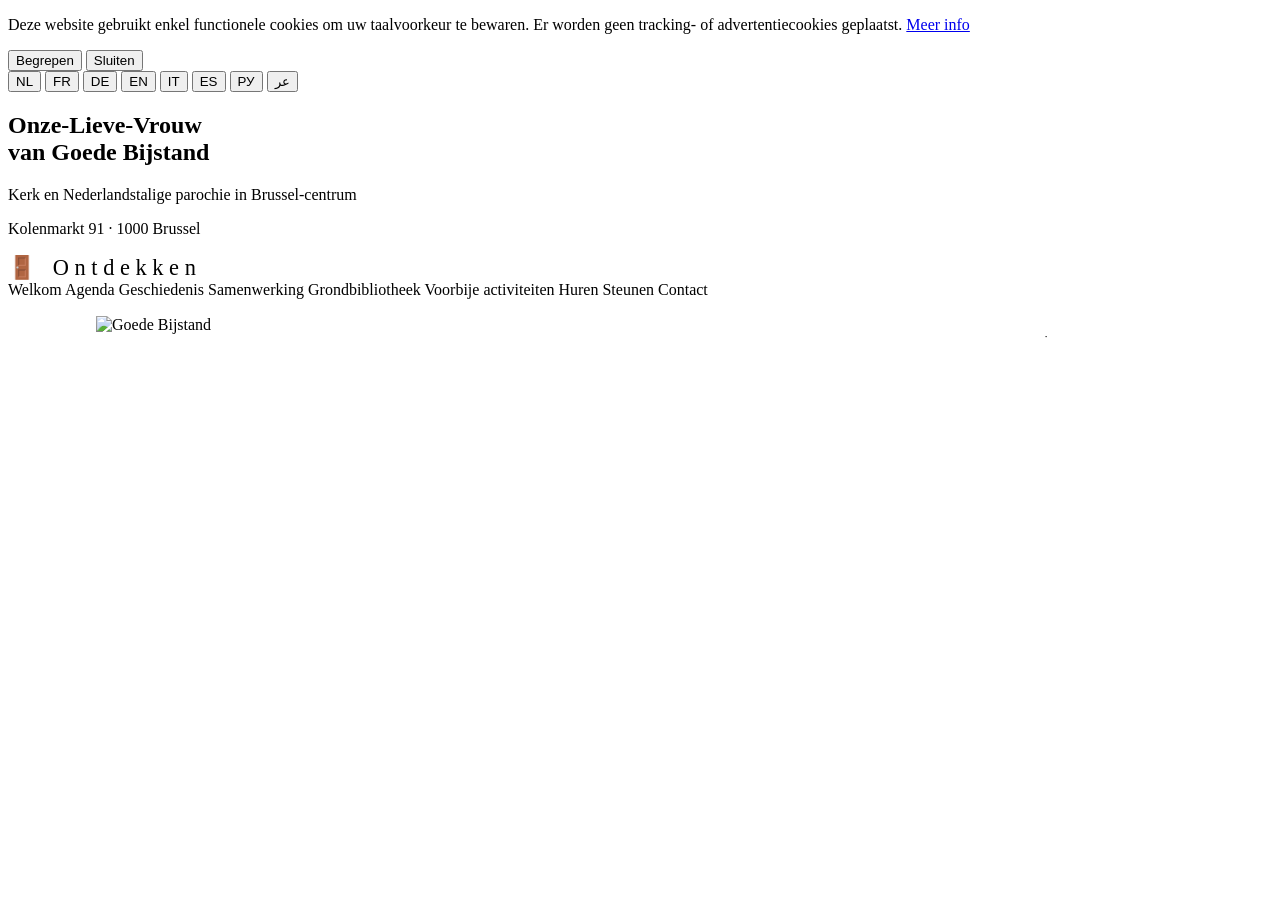
==== commit 353f85a3: "Update index.html" ====
--- a/index.html
+++ b/index.html
@@ -43,347 +43,7 @@
 <title>Onze-Lieve-Vrouw van Goede Bijstand — Brussel</title>
 <link rel="preconnect" href="https://fonts.googleapis.com">
 <link href="https://fonts.googleapis.com/css2?family=Playfair+Display:ital,wght@0,400;0,500;0,700;1,400;1,500&family=Jost:wght@300;400;500;600&display=swap" rel="stylesheet">
-<style>
-:root {
-  --gold:      #4A90C4;
-  --gold-lt:   #E8F1FF;
-  --gold-dk:   #2B5F8A;
-  --stone:     #1B3A5C;
-  --stone-mid: #2B5F8A;
-  --cream:     #F0F6FB;
-  --parchment: #E3EEF7;
-  --white:     #FFFFFF;
-  --muted:     #4A7FA8;
-  --border:    #5A9BC0;
-  --shadow:    0 4px 24px rgba(44,36,22,0.13);
-  --shadow-lg: 0 12px 48px rgba(44,36,22,0.2);
-  --r:         2px;
-  --t:         0.25s ease;
-  --font-disp: 'Playfair Display', serif;
-  --font-ui:   'Jost', sans-serif;
-}
-*, *::before, *::after { box-sizing: border-box; margin: 0; padding: 0; }
-html { scroll-behavior: smooth; font-size: 16px; }
-body { font-family: var(--font-ui); font-weight: 300; background: var(--cream); color: var(--stone); line-height: 1.7; -webkit-font-smoothing: antialiased; }
-img { display: block; max-width: 100%; }
-a { color: var(--gold-dk); text-decoration: none; transition: color var(--t); }
-a:hover { color: var(--gold); }
-p { margin-bottom: 0.75em; }
-p:last-child { margin-bottom: 0; }
-
-/* ── HERO ── */
-.hero {
-  position: relative;
-  height: 100vh;
-  min-height: 600px;
-  overflow: hidden;
-  background: var(--stone);
-  display: flex; flex-direction: column;
-  align-items: center; justify-content: center;
-}
-.hero-bg {
-  position: absolute; inset: 0;
-  background-image: url('https://www.flemishmastersinsitu.com/sites/vlaamsemeestersinsitu/files/public/media/images/2023-06/Aangepast%20Exterieur_Knop%204%201%20Icoon%20Kerkgebouw%20Goede%20Bijstand.jpg');
-  background-size: cover; background-position: center 38%;
-  opacity: 0.38;
-  /*INZOOMEN FOTO*/
-  /*animation: heroZoom 18s ease-in-out infinite alternate; */
-}
-/*@keyframes heroZoom {
-  from { transform: scale(1); }
-  to   { transform: scale(1.06); }*/
-}
-.hero-vignette {
-  position: absolute; inset: 0;
-  background: radial-gradient(ellipse at center, transparent 30%, rgba(44,36,22,0.65) 100%);
-}
-.hero-top-bar {
-  position: absolute; top: 0; left: 0; right: 0;
-  display: flex; justify-content: flex-end;
-  padding: 1rem 2rem;
-  gap: 0.4rem;
-  z-index: 5;
-  flex-wrap: wrap;
-}
-.lang-btn {
-  background: transparent;
-  border: 1px solid rgba(201,169,110,0.4);
-  color: rgba(201,169,110,0.7);
-  font-family: var(--font-ui);
-  font-size: 0.6rem; font-weight: 600;
-  letter-spacing: 0.1em; text-transform: uppercase;
-  padding: 0.2rem 0.55rem;
-  border-radius: 2px; cursor: pointer;
-  transition: all var(--t);
-}
-.lang-btn:hover, .lang-btn.active { background: var(--gold); border-color: var(--gold); color: var(--stone); }
-.hero-content {
-  position: relative; z-index: 2;
-  text-align: center; padding: 2rem;
-}
-.hero-ornament {
-  display: flex; align-items: center; gap: 1.2rem;
-  justify-content: center; margin-bottom: 1.6rem;
-  animation: fadeDown 1s ease 0.2s both;
-}
-.hero-ornament span { display: block; height: 1px; width: 60px; background: var(--gold); opacity: 0.6; }
-.hero-ornament em { font-family: var(--font-ui); font-style: normal; font-size: 0.6rem; font-weight: 600; letter-spacing: 0.35em; text-transform: uppercase; color: var(--gold); opacity: 0.8; }
-@keyframes fadeDown { from { opacity: 0; transform: translateY(-12px); } to { opacity: 1; transform: translateY(0); } }
-.hero-title {
-  font-family: var(--font-disp);
-  font-size: clamp(2.2rem, 6vw, 4.2rem);
-  font-weight: 700; color: var(--white);
-  line-height: 1.1; letter-spacing: 0.01em;
-  text-shadow: 0 2px 30px rgba(44,36,22,0.6);
-  animation: fadeUp 1s ease 0.4s both;
-}
-.hero-sub {
-  font-family: var(--font-ui); font-style: italic; font-weight: 300;
-  font-size: 1.1rem; color: var(--gold-lt);
-  margin-top: 0.7rem; letter-spacing: 0.08em;
-  text-shadow: 0 1px 10px rgba(44,36,22,0.5);
-  animation: fadeUp 1s ease 0.6s both;
-}
-.hero-date {
-  font-family: var(--font-ui); font-size: 0.7rem; font-weight: 600;
-  letter-spacing: 0.22em; text-transform: uppercase;
-  color: rgba(232,213,168,0.7); margin-top: 0.5rem;
-  animation: fadeUp 1s ease 0.7s both;
-}
-.hero-link a {
-  color: var(--gold-lt);
-  font-size: 0.85rem;
-  letter-spacing: 0.06em;
-}
-.hero-link a:hover {
-  color: var(--white);
-}
-.hero-scroll {
-  position: absolute; bottom: 2rem; left: 50%; transform: translateX(-50%);
-  display: flex; flex-direction: column; align-items: center; gap: 0.5rem;
-  z-index: 3; cursor: pointer;
-  animation: fadeUp 1s ease 1.2s both;
-}
-.hero-scroll span { font-family: var(--font-ui); font-size: 0.6rem; font-weight: 600; letter-spacing: 0.2em; text-transform: uppercase; color: var(--gold); }
-.hero-scroll-line { width: 1px; height: 40px; background: linear-gradient(to bottom, var(--gold), transparent); animation: scrollPulse 2s ease-in-out infinite; }
-@keyframes scrollPulse { 0%,100%{opacity:0.4;transform:scaleY(1)} 50%{opacity:1;transform:scaleY(1.2)} }
-@keyframes fadeUp { from{opacity:0;transform:translateY(14px)} to{opacity:1;transform:translateY(0)} }
-
-/* ── NAV ── */
-.site-nav {
-  background: var(--stone);
-  display: flex; flex-wrap: wrap;
-  justify-content: center;
-  position: sticky; top: 0; z-index: 100;
-  border-bottom: 2px solid var(--gold-dk);
-  box-shadow: 0 4px 20px rgba(44,36,22,0.3);
-}
-.site-nav a {
-  font-family: var(--font-ui); font-size: 0.68rem; font-weight: 600;
-  letter-spacing: 0.1em; text-transform: uppercase;
-  color: rgba(201,169,110,0.65);
-  padding: 0.9rem 1.1rem;
-  border-right: 1px solid rgba(201,169,110,0.1);
-  transition: all var(--t); cursor: pointer; white-space: nowrap;
-}
-.site-nav a:last-child { border-right: none; }
-.site-nav a:hover, .site-nav a.active { color: var(--gold); background: rgba(201,169,110,0.07); }
-.site-nav a.active { border-bottom: 2px solid var(--gold); margin-bottom: -2px; }
-
-/* ── RTL support ── */
-body.rtl { direction: rtl; }
-body.rtl .site-nav a { border-right: none; border-left: 1px solid rgba(201,169,110,0.1); }
-body.rtl .site-nav a:last-child { border-left: none; }
-body.rtl .hero-top-bar { flex-direction: row-reverse; justify-content: flex-start; }
-body.rtl .timeline { padding-left: 0; padding-right: 2rem; }
-body.rtl .timeline::before { left: auto; right: 0.5rem; }
-body.rtl .tl-item::before { left: auto; right: -1.55rem; }
-body.rtl .partner { border-left: none; border-right: 4px solid var(--gold); }
-body.rtl .bank-block { border-left: none; border-right: 5px solid var(--gold); }
-body.rtl .contact-box { border-left: none; border-right: 5px solid var(--stone-mid); }
-body.rtl .section-title::after { margin-left: 0; margin-right: 0.5rem; }
-
-/* ── LAYOUT ── */
-.page-wrap { max-width: 1100px; margin: 0 auto; padding: 3rem 1.5rem; }
-.two-col { display: grid; grid-template-columns: 1fr 320px; gap: 3rem; align-items: start; }
-@media(max-width:820px){ .two-col{grid-template-columns:1fr;} }
-
-/* ── SECTIONS ── */
-.section { margin-bottom: 3rem; padding-bottom: 2.5rem; border-bottom: 1px solid var(--border); animation: fadeUp 0.4s ease both; }
-.section:last-child { border-bottom: none; margin-bottom: 0; }
-.section-title {
-  font-family: var(--font-disp); font-weight: 500;
-  font-size: 1.7rem; color: var(--stone-mid);
-  margin-bottom: 1.2rem; padding-bottom: 0.6rem;
-  border-bottom: 1px solid var(--border);
-  display: flex; align-items: baseline; gap: 0.8rem;
-}
-.section-title::after { content:''; flex:1; height:1px; background: linear-gradient(to right, var(--gold-lt), transparent); margin-left:0.5rem; }
-.subsection { font-family: var(--font-disp); font-style: italic; font-size: 1.05rem; color: var(--gold-dk); margin: 1.5rem 0 0.5rem; }
-.ornament { text-align: center; color: var(--gold); letter-spacing: 0.6em; font-size: 0.6rem; margin: 2rem 0; opacity: 0.7; }
-
-/* ── AGENDA ── */
-.agenda-wrap { border: 1px solid var(--border); border-radius: var(--r); overflow: hidden; box-shadow: var(--shadow); }
-.agenda-month { background: var(--stone); color: var(--gold); font-family: var(--font-ui); font-size: 0.62rem; font-weight: 600; letter-spacing: 0.18em; text-transform: uppercase; padding: 0.35rem 1rem; }
-.agenda-row { display: grid; grid-template-columns: 80px 1fr; border-bottom: 1px solid var(--border); background: var(--white); }
-.agenda-row:last-child { border-bottom: none; }
-.agenda-row.weekend .date-cell { background: var(--parchment); }
-.date-cell { background: var(--cream); border-right: 2px solid var(--border); padding: 0.5rem 0.7rem; display: flex; flex-direction: column; justify-content: center; align-items: center; text-align: center; }
-.date-cell .dn { font-family: var(--font-ui); font-size: 0.57rem; font-weight: 600; letter-spacing: 0.08em; text-transform: uppercase; color: var(--muted); }
-.date-cell .dd { font-family: var(--font-disp); font-size: 1.3rem; font-weight: 400; color: var(--stone-mid); line-height: 1; }
-.date-cell .dm { font-size: 0.55rem; font-weight: 500; text-transform: uppercase; color: var(--muted); letter-spacing: 0.06em; }
-.events-cell { padding: 0.4rem 1rem; display: flex; flex-direction: column; justify-content: center; }
-.ev-row { display: flex; align-items: baseline; gap: 0.5rem; padding: 0.06rem 0; font-size: 0.86rem; color: var(--stone); }
-.ev-time { font-family: var(--font-ui); font-size: 0.7rem; font-weight: 600; color: var(--gold-dk); min-width: 40px; flex-shrink: 0; }
-.ev-dot { font-size: 1rem; color: var(--gold); flex-shrink: 0; }
-.agenda-empty { padding: 1.2rem; font-style: italic; color: var(--muted); font-size: 0.9rem; }
-
-/* ── CARDS ── */
-.card-grid { display: grid; grid-template-columns: repeat(auto-fill, minmax(260px, 1fr)); gap: 1.2rem; margin-top: 1.2rem; }
-.card {
-  background: var(--white); border: 1px solid var(--border);
-  border-top: 3px solid var(--gold);
-  border-radius: var(--r); padding: 1.4rem 1.5rem;
-  box-shadow: var(--shadow); transition: box-shadow var(--t), transform var(--t);
-  cursor: pointer;
-}
-.card:hover { box-shadow: var(--shadow-lg); transform: translateY(-3px); }
-.card h3 { font-family: var(--font-disp); font-size: 1.05rem; font-weight: 500; color: var(--stone-mid); margin-bottom: 0.4rem; }
-.card p { font-size: 0.88rem; color: var(--muted); line-height: 1.6; }
-.card a { font-size: 0.8rem; font-weight: 600; letter-spacing: 0.06em; text-transform: uppercase; display: inline-block; margin-top: 0.6rem; color: var(--gold-dk); }
-.card a:hover { color: var(--gold); }
-.card .card-icon { font-size: 1.8rem; margin-bottom: 0.6rem; }
-
-/* ── PARTNER LIST ── */
-.partner { background: var(--white); border: 1px solid var(--border); border-left: 4px solid var(--gold); padding: 1rem 1.4rem; border-radius: var(--r); margin-bottom: 0.8rem; box-shadow: var(--shadow); }
-.partner strong { color: var(--stone-mid); font-weight: 600; font-family: var(--font-disp); font-style: italic; }
-.partner p { font-size: 0.9rem; color: var(--muted); margin-top: 0.2rem; }
-
-/* ── PAST EVENTS ── */
-.past-item { display: flex; align-items: baseline; gap: 1rem; padding: 0.5rem 0; border-bottom: 1px solid var(--border); font-size: 0.92rem; }
-.past-item:last-child { border-bottom: none; }
-.past-item a { flex: 1; color: var(--stone-mid); }
-.past-item a:hover { color: var(--gold-dk); }
-.past-date { font-style: italic; font-size: 0.78rem; color: var(--muted); white-space: nowrap; flex-shrink: 0; }
-
-/* ── HUREN ── */
-.huren-grid { display: grid; grid-template-columns: 1fr 1fr; gap: 1.2rem; margin-top: 1.2rem; }
-@media(max-width:540px){ .huren-grid{grid-template-columns:1fr;} }
-.info-box { background: var(--white); border: 1px solid var(--border); border-top: 3px solid var(--stone-mid); padding: 1.2rem 1.4rem; border-radius: var(--r); box-shadow: var(--shadow); }
-.info-box h3 { font-family: var(--font-ui); font-size: 0.68rem; font-weight: 700; letter-spacing: 0.12em; text-transform: uppercase; color: var(--stone-mid); margin-bottom: 0.6rem; }
-.info-box p { font-size: 0.9rem; color: var(--stone); }
-
-/* ── STEUNEN / BANK ── */
-.bank-block { background: var(--parchment); border: 1px solid var(--border); border-left: 5px solid var(--gold); padding: 1.3rem 1.6rem; border-radius: var(--r); margin-top: 1rem; box-shadow: var(--shadow); }
-.bank-block .bank-name { font-size: 0.78rem; color: var(--muted); margin-bottom: 0.25rem; }
-.bank-block .iban { font-family: var(--font-disp); font-size: 1.4rem; font-weight: 500; color: var(--stone-mid); }
-.bank-block .bic { font-size: 0.85rem; color: var(--muted); margin-top: 0.2rem; }
-.qr-row { display: flex; gap: 1.5rem; margin-top: 1.5rem; flex-wrap: wrap; }
-.qr-item { text-align: center; }
-.qr-item img { width: 130px; height: 130px; object-fit: contain; border: 2px solid var(--border); border-radius: var(--r); }
-.qr-item span { display: block; font-size: 0.78rem; font-style: italic; color: var(--muted); margin-top: 0.3rem; }
-
-/* ── CONTACT ── */
-.contact-box { background: var(--parchment); border: 1px solid var(--border); border-left: 5px solid var(--stone-mid); padding: 1.4rem 1.8rem; border-radius: var(--r); box-shadow: var(--shadow); display: flex; align-items: center; gap: 1.4rem; flex-wrap: wrap; margin-top: 1rem; }
-.contact-box .icon { font-size: 2.2rem; flex-shrink: 0; }
-.contact-box .txt strong { color: var(--stone-mid); }
-.contact-box .txt p { font-size: 0.9rem; color: var(--stone); margin-bottom: 0.2rem; }
-.btn { display: inline-block; padding: 0.55rem 1.6rem; background: var(--stone-mid); color: var(--gold-lt); font-family: var(--font-ui); font-size: 0.68rem; font-weight: 700; letter-spacing: 0.12em; text-transform: uppercase; border-radius: var(--r); transition: background var(--t); border: none; cursor: pointer; }
-.btn:hover { background: var(--stone); color: var(--gold); }
-.btn-outline { background: transparent; border: 1px solid var(--gold-dk); color: var(--gold-dk); }
-.btn-outline:hover { background: var(--gold-dk); color: var(--white); }
-
-/* ── SIDEBAR ── */
-aside { font-size: 0.9rem; color: var(--stone); }
-.sidebar-img { width: 100%; height: 160px; object-fit: cover; border-radius: var(--r); border: 2px solid var(--border); margin-bottom: 1.4rem; box-shadow: var(--shadow); }
-.sidebar-box { background: var(--white); border: 1px solid var(--border); border-top: 3px solid var(--gold-dk); padding: 1.1rem 1.2rem; margin-bottom: 1.2rem; border-radius: var(--r); box-shadow: var(--shadow); }
-.sidebar-box h3 { font-family: var(--font-ui); font-size: 0.65rem; font-weight: 700; letter-spacing: 0.12em; text-transform: uppercase; color: var(--stone-mid); margin-bottom: 0.7rem; padding-bottom: 0.45rem; border-bottom: 1px solid var(--border); }
-.sidebar-box p { font-size: 0.88rem; color: var(--stone); margin-bottom: 0.35rem; }
-.sidebar-box .addr { font-style: italic; color: var(--muted); font-size: 0.85rem; line-height: 1.55; }
-.sidebar-box .hl { font-family: var(--font-disp); font-size: 1rem; font-weight: 500; color: var(--stone-mid); }
-
-/* ── PHOTO GRID ── */
-.photo-grid { display: grid; grid-template-columns: 1fr 1fr; gap: 0.8rem; margin: 1.2rem 0; }
-.photo-grid img { width: 100%; height: 210px; object-fit: cover; border-radius: var(--r); border: 2px solid var(--border); box-shadow: var(--shadow); }
-@media(max-width:480px){ .photo-grid{grid-template-columns:1fr;} }
-.church-photo { width: 100%; border-radius: var(--r); border: 2px solid var(--border); box-shadow: var(--shadow); margin-bottom: 1rem; object-fit: cover; }
-.photo-caption { font-style: italic; font-size: 0.78rem; color: var(--muted); text-align: center; margin-bottom: 1.2rem; }
-
-/* ── HISTORY TIMELINE ── */
-.timeline { position: relative; margin-top: 1.5rem; padding-left: 2rem; }
-.timeline::before { content:''; position:absolute; left:0.5rem; top:0; bottom:0; width:2px; background: linear-gradient(to bottom, var(--gold), var(--border)); }
-.tl-item { position: relative; margin-bottom: 1.6rem; }
-.tl-item::before { content:''; position:absolute; left:-1.55rem; top:0.35rem; width:10px; height:10px; background: var(--gold); border-radius: 50%; border: 2px solid var(--cream); box-shadow: 0 0 0 2px var(--gold); }
-.tl-year { font-family: var(--font-disp); font-size: 0.95rem; font-weight: 700; color: var(--gold-dk); margin-bottom: 0.2rem; }
-.tl-text { font-size: 0.91rem; color: var(--stone); line-height: 1.65; }
-
-/* ── FOOTER ── */
-.site-footer { background: var(--stone); color: rgba(201,169,110,0.55); text-align: center; padding: 2.5rem 1.5rem; border-top: 3px solid var(--gold-dk); font-size: 0.83rem; line-height: 1.8; }
-.footer-cross { display: block; font-size: 2rem; color: var(--gold); margin-bottom: 0.7rem; opacity: 0.8; }
-.site-footer a { color: var(--gold); }
-.site-footer a:hover { color: var(--gold-lt); }
-.footer-sep { margin-top: 1rem; padding-top: 1rem; border-top: 1px solid rgba(201,169,110,0.15); font-size: 0.75rem; color: rgba(201,169,110,0.35); }
-
-/* Arabic font override */
-body.rtl .hero-title,
-body.rtl .section-title,
-body.rtl .subsection,
-body.rtl .tl-year {
-  font-family: 'Playfair Display', 'Georgia', serif;
-}
-/* ── GDPR BANNER ── */
-.gdpr-overlay {
-  position: fixed; inset: 0;
-  background: rgba(44,36,22,0.55);
-  z-index: 9998;
-  display: flex; align-items: flex-end; justify-content: center;
-  padding: 1rem;
-  backdrop-filter: blur(2px);
-}
-.gdpr-overlay.hidden { display: none; }
-.gdpr-box {
-  background: var(--stone);
-  border-top: 3px solid var(--gold);
-  border-radius: var(--r);
-  padding: 1.6rem 2rem;
-  max-width: 780px; width: 100%;
-  box-shadow: var(--shadow-lg);
-  display: flex; gap: 1.5rem; align-items: flex-start; flex-wrap: wrap;
-}
-.gdpr-box p {
-  color: rgba(232,213,168,0.85);
-  font-size: 0.88rem; line-height: 1.65;
-  flex: 1; min-width: 220px; margin: 0;
-}
-.gdpr-box a { color: var(--gold); text-decoration: underline; }
-.gdpr-btns { display: flex; gap: 0.6rem; flex-shrink: 0; align-items: center; flex-wrap: wrap; }
-.gdpr-link {
-  background: none; border: none;
-  color: rgba(201,169,110,0.5);
-  font-family: var(--font-ui); font-size: 0.75rem;
-  cursor: pointer; text-decoration: underline;
-  padding: 0; white-space: nowrap;
-}
-.gdpr-link:hover { color: var(--gold); }
-  /* ── TRANSLATION NOTICE ── */
-.translation-notice {
-  background: #EEF4FB;
-  border-left: 4px solid var(--gold);
-  color: var(--stone-mid);
-  font-size: 0.82rem;
-  font-style: italic;
-  padding: 0.55rem 1.1rem;
-  margin-bottom: 1.2rem;
-  border-radius: var(--r);
-  display: flex;
-  align-items: center;
-  gap: 0.6rem;
-}
-body.rtl .translation-notice {
-  border-left: none;
-  border-right: 4px solid var(--gold);
-}
-</style>
+<link rel="stylesheet" href="css/style.css?v=20260604">
 </head>
 <body>
   
@@ -409,9 +69,11 @@
   <div class="hero-top-bar">
     <button class="lang-btn active" onclick="setLang('nl')" data-lang="nl">NL</button>
     <button class="lang-btn" onclick="setLang('fr')" data-lang="fr">FR</button>
+    <button class="lang-btn" onclick="setLang('de')" data-lang="de">DE</button>
     <button class="lang-btn" onclick="setLang('en')" data-lang="en">EN</button>
-    <button class="lang-btn" onclick="setLang('de')" data-lang="de">DE</button>
+    <button class="lang-btn" onclick="setLang('it')" data-lang="it">IT</button>
     <button class="lang-btn" onclick="setLang('es')" data-lang="es">ES</button>
+    <button class="lang-btn" onclick="setLang('ru')" data-lang="ru">РУ</button>
     <button class="lang-btn" onclick="setLang('ar')" data-lang="ar">عر</button>
   </div>
   <div class="hero-content">
@@ -473,1661 +135,9 @@
   </div>
 </footer>
 
-<script>
-'use strict';
-
-/* ─── TRANSLATIONS ─── */
-const LANGS = {
-
-/* ═══════════════════════════ NEDERLANDS ═══════════════════════════ */
-nl: {
-  
-  hero_title:"Onze-Lieve-Vrouw\nvan Goede Bijstand",
-  hero_sub:" Kerk en Nederlandstalige parochie in Brussel-centrum ",
-  hero_date:"Kolenmarkt 91 · 1000 Brussel",
-  hero_scroll:"Ontdekken",
-
-  nav_welkom:"Welkom",
-welkom_intro:"Welkom in de Onze-Lieve-Vrouw van Goede Bijstandskerk — een barokke parel in het hart van Brussel, open voor bezoekers, gelovigen en cultuurliefhebbers.",
-welkom_meer:"Ontdekken",
-welkom_card_agenda:"Komende vieringen en activiteiten in de kerk.",
-welkom_card_gesch:"De rijke geschiedenis en barokke architectuur van het gebouw.",
-welkom_card_samen:"Onze gemeenschappen en culturele partners.",
-welkom_card_huren:"De kerk als locatie voor uw concert, opname of evenement.",
-welkom_card_steunen:"Help ons dit unieke erfgoed te bewaren.",
-welkom_card_contact:"Adres, openingsuren en hoe ons bereiken.",
-  
-  nav_agenda:"Agenda",
-  nav_gesch:"Geschiedenis",
-  nav_samen:"Samenwerking",
-  nav_grond:"Grondbibliotheek",
-  nav_voorbij:"Voorbije activiteiten",
-  nav_huren:"Gebruik van de kerk",
-  nav_steunen:"Steunen",
-  nav_contact:"Contact",
-  footer_line1:"Onze-Lieve-Vrouw van Goede Bijstand",
-  ag_title:"Agenda",
-  ag_intro:"Overzicht van de komende vieringen en activiteiten in en rond de kerk.",
-  ag_today:"Vandaag",
-  ag_empty:"Geen activiteiten gepland in de komende weken.",
-  ag_leg_viering:"Viering",
-  ag_leg_taize:"Taizé",
-  ag_leg_night:"Bijstand by Night",
-  ag_leg_act:"Activiteit",
-  ag_leg_lgbtq: "LGBTQ+",
-  ag_leg_concert: "Concert",
-  ag_leg_drempel: "Kindernevendienst",
-  ev_sun_eucharistie:"Eucharistieviering",
-  ev_sun_woord:"Woorddienst met communie",
-  ev_voorganger:"Voorganger",  
-  ev_taize:"Gebed in de geest van Taizé",
-  ev_night:"Bijstand by Night (–22 u)",
-  ev_lgbtq: 'Oecumenische viering van de LGBTQ+-gemeenschap',
-  ev_palm:"Palmzondag – Viering",
-  ev_holy_thu:"Witte Donderdag – Sedermaaltijd",
-  ev_good_fri:"Goede Vrijdag – Kruishulde",
-  ev_vigil:"Paaswake",
-  ev_easter:"Paasviering",
-  ev_drempel:"Onze-Lieve-Heer Hemelvaart met <a href='https://www.paulusgemeenschappen.be/nl/activiteiten-vorming/drempelviering' target='_blank' rel='noopener noreferrer'>Drempelviering</a>",
-  ev_pinksterwake:"<a href='https://www.paulusgemeenschappen.be/nl/activiteiten-vorming/pinksterwake' target='_blank' rel='noopener noreferrer'>Pinksterwake</a> (uitzonderlijk geen viering LGBTQ+)",
-  ev_pinkster:"Pinksteren - Woorddienst met eucharistie",
-  ev_cleanup: "Clean-Up",
-  ev_14juni: "Geen viering (wegens tv-mis in Evere: iedereen welkom - <a href='https://www.paulusgemeenschappen.be/nl/activiteiten-vorming/tv-mis'>meer info</a>)",
-  ev_concert_juni:"Barokconcert klavecimbel en baroktrombone",
-  gesch_title:"Geschiedenis van het gebouw",
-  gesch_intro:"De Onze-Lieve-Vrouw van Goede Bijstandskerk is een van de markantste barokke kerkgebouwen in het hart van Brussel.",
-  tl1_year:"1664",
-  tl1_text:"Het huidige barokke gebouw wordt voltooid. De kerk is gewijd aan Onze-Lieve-Vrouw van Goede Bijstand en staat aan de Kolenmarkt, in het hart van de Brusselse benedenstad.",
-  tl2_year:"17e–18e eeuw",
-  tl2_text:"Rijke decoratie van het interieur. Het imposante hoofdaltaar, ontworpen door Jan Pieter van Baurscheit de Oude, wordt geplaatst. De kerk wordt een belangrijk bedevaartsoord.",
-  tl3_year:"19e eeuw",
-  tl3_text:"Restauratiewerken en aanpassingen aan het neogotische tijdgeest. De kerk behoudt haar barokke ziel ondanks de veranderende modes.",
-  tl4_year:"20e–21e eeuw",
-  tl4_text:"Opname in het project 'Vlaamse Meesters in Situ': de kerk wordt erkend als drager van een unieke collectie barokke schilderijen en sculpturen. Vandaag een levendige plek voor cultuur en gemeenschap.",
-  gesch_arch_title:"Architectuur & Kunst",
-  gesch_arch:"Het interieur van de kerk is een ware schatkamer van barokke kunst. Het hoofdaltaar van Jan Pieter van Baurscheit de Oude springt onmiddellijk in het oog door zijn meesterlijk gebruik van marmer en verguldsel. De kerk herbergt ook opmerkelijke 17e-eeuwse schilderijen en houtsnijwerk.",
-  gesch_visit_title:"Bezoek",
-  gesch_open:"Elke dag: 9.00 – 17.00 u\nZondag: 10.00 – 17.00 u",
-  gesch_free:"Toegang is gratis.",
-  gesch_masters:"Ontdek de Vlaamse Meesters in Situ →",
-  gesch_maps:"Bekijk op Google Maps →",
-  samen_title:"Samenwerking",
-  samen_intro:"De kerk is een ontmoetingsplek voor diverse gemeenschappen en culturele initiatieven.",
-  p_parochie:"Parochie Goede Bijstand",
-  p_parochie_desc:"De Nederlandstalige parochiegemeenschap die de kerk beheert en er wekelijks vieringen organiseert.",
-  p_kerkfabriek:"Kerkfabriek",
-  p_kerkfabriek_desc:"De grondwet (artikelen 19 tot 21) garandeert de vrijheid van alle erediensten en verbiedt de burgerlijke overheid tussen te komen bij de benoeming van bedienaren van de eredienst en de werking ervan. Erediensten zijn in 2002 een gewestbevoegdheid geworden inzake de <strong>erkenning van plaatselijke gemeenschappen</strong> (parochies en de tegenhangers daarvan uit de andere erediensten), de <strong>organisatie en financiering van de instellingen</strong> belast met het beheer van de temporaliën van de erediensten en de <strong>huisvestingstoelagen</strong> voor de bedienaren van de erediensten, alsook het toezicht op de instellingen die de temporaliën van de eredienst beheren. Op 23 december 2021 werd de <a href='https://plaatselijke-besturen.brussels/10-december-2021-ordonnantie-betreffende-het-beheer-van-de-materiele-belangen-van-de-erkende' target='_blank'>organieke ordonnantie</a> betreffende het beheer van de materiële belangen van de erkende plaatselijke levensbeschouwelijke gemeenschappen gepubliceerd in het Belgisch Staatsblad. Zo hervormt het Brussels Hoofdstedelijk Gewest de wettelijke basis voor levensbeschouwelijke instellingen.<br><br>Meer info: <a href='https://plaatselijke-besturen.brussels/levensbeschouwelijke-instellingen' target='_blank'>Brussel Plaatselijke Besturen</a><br><br>De raad van bestuur is samengesteld uit minstens vijf leden, van wie hoogstens twee derde van hetzelfde geslacht mag zijn.<br><br><strong>Samenstelling van het huidige bestuur:</strong><br>Evelien Leys - voorzitter, Lieven Baert - secretaris, Lode Vanderbeken - penningmeester, Laura Lievevrouw, Freddy Gerard.<br><br>Zij vergaderen maandelijks om 9 uur op de eerste zondag van de maand.",
-  p_parochieploeg:"Parochieploeg",
-  p_parochieploeg_desc:"De parochieploeg bestaat momenteel uit zes leden. Ze vergadert elke eerste woensdag van de maand.<br><br><strong>Samenstelling</strong><br>Johnny De Mot, Magda De Cock, Goedele Miseur, Lieven Baert, Ellen Keersmaekers, Katia Vanhemelryck",
-  p_sacramenten:"Sacramenten",
-  p_paulus:"Paulusgemeenschappen",
-  p_paulus_desc:"Samenwerkingsverband van Nederlandstalige geloofsgemeenschappen in Brussel. De Goede Bijstand is een van de ankerpunten.",
-  p_taize:"Taizé",
-  p_taize_desc:"Elke derde zaterdag van de maand: een gebedsavond in de geest van Taizé, open voor iedereen. Zie <a href='#' onclick='go(\"agenda\");return false;'>Agenda</a> voor alle info. Contact: bep.saintandre@gmail.com ",
-  p_lgbtq:"Gemeenschap LGBTQ+",
-  p_lgbtq_desc:"De kerk verwelkomt de LGBTQ+-gemeenschap en streeft naar een open en inclusieve ruimte voor iedereen. Elke vierde zaterdag van de maand: een oeucumenische dienst van en voor de LGBTQ-gemeenschap. Zie <a href='#' onclick='go(\"agenda\");return false;'>Agenda</a> voor alle info.",
-  p_klank:"Week van de Klank",
-  p_klank_desc:"Jaarlijks muzikaal festival dat de kerk als akoestische parel inzet voor hedendaagse en klassieke muziekproducties.",
-  p_klank_link:"lasemaineduson.be →",
-  p_meesters:"Vlaamse Meesters in Situ",
-  p_meesters_desc:"De kerk maakt deel uit van dit prestigieuze project dat barokke kunstwerken in hun originele context ontsluit voor het publiek.",
-  p_meesters_link:"flemishmastersinsitu.com →",
-  voorbij_title:"Voorbije activiteiten",
-  voorbij_muziek_title:"Muziek",
-  voorbij_muziek_intro:"Concerten en muzikale evenementen die plaatsvonden in de Bijstandskerk.",
-  voorbij_film_title:"Films Sint-Lucas",
-  voorbij_film_intro:"Filmopnames in samenwerking met Sint-Lucas.",
-  voorbij_klank_2026:"Week van de Klank 2026 — Hoarses",
-voorbij_klank_2025:"Week van de Klank 2025 — Rothko Chapel",
-voorbij_opnames_title:"Muziekopnames in de kerk",
-voorbij_opnames_intro:"Opnames gemaakt in de Bijstandskerk.",
-voorbij_trois_fb:"Les Trois Cordes (Facebook)",
-voorbij_trois_yt:"Les Trois Cordes (YouTube)",
-  huren_title:"Gebruik van de kerk",
-  huren_intro:"De Onze-Lieve-Vrouw van Goede Bijstandskerk biedt een unieke, historische setting voor uw evenement. De uitzonderlijke barokke architectuur en de centrale ligging in Brussel maken deze plek onvergetelijk.",
-  huren_cap_title:"Capaciteit & Ruimte",
-  huren_cap:"De kerk biedt ruimte voor grote evenementen. De akoestiek is uitzonderlijk geschikt voor concerten, recitals en muzikale producties.",
-  huren_gesch_title:"Geschikt voor",
-  huren_gesch:"Concerten · Recitals · Tentoonstellingen · Filmopnames · Ceremoniële evenementen",
-  huren_loc_title:"Ligging",
-  huren_loc:"Centraal gelegen in Brussel, vlakbij de Grote Markt en openbaar vervoer.",
-  huren_contact_title:"Aanvraag",
-  huren_contact:"Voor aanvragen en informatie over tarieven, neem contact op:",
-  huren_note:"De kerk is een actief religieus gebouw. Aanvragen worden individueel beoordeeld.",
-  steunen_title:"Het gebouw steunen",
-  steunen_intro:"Met uw steun draagt u bij aan het behoud en onderhoud van dit unieke barokke erfgoed in het hart van Brussel. Elke bijdrage, groot of klein, is waardevol.",
-  steunen_bank:"Geef via overschrijving",
-  steunen_qr:"Of scan een QR-code",
-  steunen_terminal:"Of tik uw bankkaart op het betaalterminal in de kerk.",
-  steunen_q:"Voor vragen: kerkfabriek@goedebijstand.brussels",
-  contact_title:"Contact",
-  contact_gebouw:"Gebouwbeheer",
-  contact_secretariaat:"Secretariaat",
-  contact_addr:"Bijstandsstraat 5, 1000 Brussel",
-  contact_email_label:"E-mail:",
-  contact_msg:"Stuur een e-mail →",
-  contact_maps:"Bekijk op Google Maps →",
-  contact_open_title:"Openingsuren kerk",
-  contact_open:"Elke dag: 9.00–17.00 u\nZondag: 10.00–17.00 u",
-  sb_open:"Openingsuren",
-  sb_open_body:"Elke dag: 9–17 u\nZondag: 10–17 u",
-  sb_addr:"Adres",
-  sb_trans:"Openbaar vervoer",
-  sb_trans_body:"<a href='https://www.stib-mivb.be/startpagina/reizen/route-planner' target='_blank'>Metro Beurs (lijnen 1 & 5) · Tram 4 & 10</a>\nBus: <a href='https://www.stib-mivb.be/startpagina/reizen/route-planner' target='_blank'>Anneessens (48) · Manneken-Pis (48/95)</a>",
-  sb_free:"Gratis toegang",
-  sb_masters:"Vlaamse Meesters in Situ",
-  sb_masters_link:"Meer info →",
-  rtl: false,
-},
-
-/* ═══════════════════════════ FRANÇAIS ═══════════════════════════ */
-fr: {
-  translation_notice:"Ceci est une traduction automatique. Merci de signaler toute erreur à la fabrique d'église.",
-  hero_title:"Notre-Dame\ndu Bon Secours",
-  hero_sub:"Église et paroisse néerlandophone dans le centre de Bruxelles",
-  hero_date:"Rue du Marché au Charbon 91 · 1000 Bruxelles",
-  hero_scroll:"Découvrir",
-
-  nav_welkom:"Bienvenue",
-welkom_intro:"Bienvenue dans l'église Notre-Dame du Bon Secours — un joyau baroque au cœur de Bruxelles, ouvert aux visiteurs, aux fidèles et aux amateurs de culture.",
-welkom_meer:"Découvrir",
-welkom_card_agenda:"Prochaines célébrations et activités dans l'église.",
-welkom_card_gesch:"La riche histoire et l'architecture baroque du bâtiment.",
-welkom_card_samen:"Nos communautés et partenaires culturels.",
-welkom_card_huren:"L'église comme lieu pour votre concert, enregistrement ou événement.",
-welkom_card_steunen:"Aidez-nous à préserver ce patrimoine unique.",
-welkom_card_contact:"Adresse, heures d'ouverture et comment nous contacter.",
-  
-  nav_agenda:"Agenda",
-  nav_gesch:"Histoire",
-  nav_samen:"Partenariats",
-  nav_grond:"Bibliothèque de terres",
-  nav_voorbij:"Activités passées",
-  nav_huren:"Utilisation de l'église",
-  nav_steunen:"Soutenir",
-  nav_contact:"Contact",
-  footer_line1:"Notre-Dame du Bon Secours",
-  ag_title:"Agenda",
-  ag_intro:"Aperçu des prochaines célébrations et activités.",
-  ag_today:"Aujourd'hui",
-  ag_empty:"Aucune activité prévue dans les prochaines semaines.",
-  ag_leg_viering:"Célébration",
-  ag_leg_taize:"Taizé",
-  ag_leg_night:"Bon Secours by Night",
-  ag_leg_act:"Activité",
-  ag_leg_lgbtq: "LGBTQ+",
-  ag_leg_concert: "Concert",
-  ag_leg_drempel: "Célébration enfants",
-  ev_sun_eucharistie:"Célébration de l'Eucharistie",
-  ev_sun_woord:"Célébration de la Parole avec communion",
-  ev_voorganger:"Célébrant",
-  ev_taize:"Prière dans l'esprit de Taizé",
-  ev_night:"Bon Secours by Night (–22h)",
-  ev_lgbtq: 'Célébration œcuménique de la communauté LGBTQ+',
-  ev_palm:"Dimanche des Rameaux",
-  ev_holy_thu:"Jeudi Saint – Repas de la Cène",
-  ev_good_fri:"Vendredi Saint – Vénération",
-  ev_vigil:"Veillée pascale",
-  ev_easter:"Célébration de Pâques",
-  ev_drempel:"L'Ascension de Notre Seigneur avec Célébration du Seuil",
-  ev_pinksterwake:"Veillée de Pentecôte (exceptionnellement pas de célébration LGBTQ+)",
-  ev_pinkster:"La Pentecôte - Célébration de la Parole avec eucharistie",
-  ev_14juni: "Pas de célébration (en raison de la messe télévisée à Evere : tout le monde est bienvenu - <a href='https://www.paulusgemeenschappen.be/nl/activiteiten-vorming/tv-mis'>plus d’infos</a>)",
-  ev_concert_juni:"Concert baroque clavecin et saqueboute",
-  gesch_title:"Histoire du bâtiment",
-  gesch_intro:"L'église Notre-Dame du Bon Secours est l'un des édifices baroques les plus remarquables au cœur de Bruxelles.",
-  tl1_year:"1664",
-  tl1_text:"L'édifice baroque actuel est achevé, dédié à Notre-Dame du Bon Secours, situé Rue du Marché au Charbon, au cœur de la basse-ville bruxelloise.",
-  tl2_year:"XVIIe–XVIIIe siècle",
-  tl2_text:"Riche décoration intérieure. Le maître-autel impressionnant, conçu par Jan Pieter van Baurscheit l'Ancien, est installé. L'église devient un important lieu de pèlerinage.",
-  tl3_year:"XIXe siècle",
-  tl3_text:"Travaux de restauration et adaptations à l'esprit néogothique. L'église conserve son âme baroque.",
-  tl4_year:"XXe–XXIe siècle",
-  tl4_text:"Inclusion dans le projet 'Maîtres Flamands in Situ'. Aujourd'hui un lieu vivant pour la culture et la communauté.",
-  gesch_arch_title:"Architecture & Art",
-  gesch_arch:"L'intérieur est un véritable trésor d'art baroque. Le maître-autel de Jan Pieter van Baurscheit l'Ancien se distingue par son usage magistral du marbre et des dorures.",
-  gesch_visit_title:"Visite",
-  gesch_open:"Chaque jour : 9h00 – 17h00\nDimanche : 10h00 – 17h00",
-  gesch_free:"Entrée libre.",
-  gesch_masters:"Découvrir les Maîtres Flamands in Situ →",
-  gesch_maps:"Voir sur Google Maps →",
-  samen_title:"Partenariats",
-  samen_intro:"L'église est un lieu de rencontre pour diverses communautés et initiatives culturelles.",
-  p_parochie:"Paroisse Bon Secours",
-  p_parochie_desc:"La communauté paroissiale néerlandophone qui gère l'église.",
-  p_paulus:"Communautés Paulus",
-  p_paulus_desc:"Réseau de communautés de foi néerlandophones à Bruxelles.",
-  p_taize:"Taizé",
-  p_taize_desc:"Chaque troisième samedi du mois : soirée de prière ouverte à tous — sauf si une célébration chrétienne des Communautés Paulus a lieu ce jour-là. Voir l'<a href='#' onclick='go(\"agenda\");return false;'>Agenda</a> pour toutes les infos. Contact : bep.saintandre@gmail.com",  
-  p_lgbtq:"Communauté LGBTQ+",
-  p_lgbtq_desc:"L'église accueille la communauté LGBTQ+ dans un esprit d'ouverture et d'inclusion. Chaque quatrième samedi du mois : un office œcuménique organisé par et pour la communauté LGBTQ — sauf si une célébration chrétienne des Communautés Paulus a lieu ce jour-là. Voir l'<a href='#' onclick='go(\"agenda\");return false;'>Agenda</a> pour toutes les infos.",
-  p_klank:"La Semaine du Son",
-  p_klank_desc:"Festival musical annuel utilisant l'église comme joyau acoustique pour des productions musicales contemporaines et classiques.",
-  p_klank_link:"lasemaineduson.be →",
-  p_meesters:"Maîtres Flamands in Situ",
-  p_meesters_desc:"L'église fait partie de ce projet prestigieux qui met en valeur les œuvres baroques dans leur contexte original.",
-  p_meesters_link:"flemishmastersinsitu.com →",
-  voorbij_title:"Activités passées",
-  voorbij_muziek_title:"Musique",
-  voorbij_muziek_intro:"Concerts et événements musicaux ayant eu lieu dans l'église.",
-  voorbij_film_title:"Tournages",
-  voorbij_film_intro:"Tournages de films ayant eu lieu dans l'église.",
-  voorbij_klank_2026:"La Semaine du Son 2026 — Hoarses",
-voorbij_klank_2025:"La Semaine du Son 2025 — Rothko Chapel",
-voorbij_opnames_title:"Enregistrements musicaux dans l'église",
-voorbij_opnames_intro:"Enregistrements réalisés dans l'église.",
-voorbij_trois_fb:"Les Trois Cordes (Facebook)",
-voorbij_trois_yt:"Les Trois Cordes (YouTube)",
-  huren_title:"Utilisation de l'église",
-  huren_intro:"L'église Notre-Dame du Bon Secours offre un cadre historique unique pour votre événement. L'exceptionnelle architecture baroque et la situation centrale à Bruxelles rendent ce lieu inoubliable.",
-  huren_cap_title:"Capacité & Espace",
-  huren_cap:"L'église offre un espace pour les grands événements. L'acoustique est exceptionnelle pour les concerts et productions musicales.",
-  huren_gesch_title:"Convient pour",
-  huren_gesch:"Concerts · Récitals · Expositions · Tournages · Cérémonies · Événements d'entreprise",
-  huren_loc_title:"Localisation",
-  huren_loc:"Situé au centre de Bruxelles, près de la Grand-Place et des transports publics.",
-  huren_contact_title:"Demande",
-  huren_contact:"Pour les demandes et informations tarifaires, contactez-nous :",
-  huren_note:"L'église est un lieu de culte actif. Les demandes sont évaluées individuellement.",
-  steunen_title:"Soutenir le bâtiment",
-  steunen_intro:"Votre soutien contribue à la préservation de ce patrimoine baroque unique au cœur de Bruxelles. Chaque contribution, grande ou petite, est précieuse.",
-  steunen_bank:"Don par virement bancaire",
-  steunen_qr:"Ou scannez un code QR",
-  steunen_terminal:"Ou tapez votre carte bancaire sur le terminal de paiement dans l'église.",
-  steunen_q:"Pour questions : kerkfabriek@goedebijstand.brussels",
-  contact_title:"Contact",
-  contact_gebouw:"Gestion du bâtiment",
-  contact_secretariaat:"Secrétariat",
-  contact_addr:"Bijstandsstraat 5, 1000 Bruxelles",
-  contact_email_label:"E-mail :",
-  contact_msg:"Envoyer un e-mail →",
-  contact_maps:"Voir sur Google Maps →",
-  contact_open_title:"Heures d'ouverture",
-  contact_open:"Chaque jour : 9h00–17h00\nDimanche : 10h00–17h00",
-  sb_open:"Heures d'ouverture",
-  sb_open_body:"Chaque jour : 9h–17h\nDimanche : 10h–17h",
-  sb_addr:"Adresse",
-  sb_trans:"Transports en commun",
-  sb_trans_body:"<a href='https://www.stib-mivb.be/startpagina/reizen/route-planner' target='_blank'>Métro Beurs (lignes 1 & 5) · Tram 4 & 10</a>\nBus: <a href='https://www.stib-mivb.be/startpagina/reizen/route-planner' target='_blank'>Anneessens (48) · Manneken-Pis (48/95)</a>",
-  sb_free:"Entrée libre",
-  sb_masters:"Maîtres Flamands in Situ",
-  sb_masters_link:"Plus d'info →",
-  rtl: false,
-},
-
-/* ═══════════════════════════ ENGLISH ═══════════════════════════ */
-en: {
-  translation_notice:"This is an auto-generated translation. Please notify the church board if you spot any errors.",
-  hero_title:"Our Lady\nof Good Help",
-  hero_sub:"Church and Dutch-speaking parish in central Brussels",
-  hero_date:"Kolenmarkt 91 · 1000 Brussels",
-  hero_scroll:"Discover",
-
-  nav_welkom:"Welcome",
-welkom_intro:"Welcome to the Church of Our Lady of Good Help — a baroque gem in the heart of Brussels, open to visitors, worshippers and culture lovers alike.",
-welkom_meer:"Discover",
-welkom_card_agenda:"Upcoming services and activities in the church.",
-welkom_card_gesch:"The rich history and baroque architecture of the building.",
-welkom_card_samen:"Our communities and cultural partners.",
-welkom_card_huren:"The church as a venue for your concert, recording or event.",
-welkom_card_steunen:"Help us preserve this unique heritage.",
-welkom_card_contact:"Address, opening hours and how to reach us.",
-  
-  nav_agenda:"Agenda",
-  nav_gesch:"History",
-  nav_samen:"Partners",
-  nav_grond:"Soil Library",
-  nav_voorbij:"Past activities",
-  nav_huren:"Use of the church",
-  nav_steunen:"Support",
-  nav_contact:"Contact",
-  footer_line1:"Our Lady of Good Help",
-  ag_title:"Agenda",
-  ag_intro:"Overview of upcoming services and activities.",
-  ag_today:"Today",
-  ag_empty:"No activities planned in the coming weeks.",
-  ag_leg_viering:"Service",
-  ag_leg_taize:"Taizé",
-  ag_leg_night:"Good Help by Night",
-  ag_leg_act:"Activity",
-  ag_leg_lgbtq: "LGBTQ+",
-  ag_leg_concert: "Concert",
-  ag_leg_drempel: "Children's service",
-  ev_sun_eucharistie:"Holy Eucharist",
-  ev_sun_woord:"Liturgy of the Word with Holy Communion",
-  ev_voorganger:"Celebrant",
-  ev_taize:"Prayer in the spirit of Taizé",
-  ev_night:"Good Help by Night (–10 PM)",
-  ev_lgbtq: 'Ecumenical celebration of the LGBTQ+ community',
-  ev_palm:"Palm Sunday – Service",
-  ev_holy_thu:"Holy Thursday – Seder meal",
-  ev_good_fri:"Good Friday – Veneration",
-  ev_vigil:"Easter Vigil",
-  ev_easter:"Easter service",
-  ev_drempel:"Our Lord's Ascension with Threshold Celebration",
-  ev_pinksterwake:"Pentecost Vigil (exceptionally no LGBTQ+ celebration)",
-  ev_pinkster:"Pentecost - Liturgy of the Word with Eucharist",
-  ev_14juni: "No celebration (due to the televised Mass in Evere: everyone is welcome - <a href='https://www.paulusgemeenschappen.be/nl/activiteiten-vorming/tv-mis'>more info</a>)",
-  ev_concert_juni:"Baroque concert harpsichord and sackbut",
-  gesch_title:"History of the building",
-  gesch_intro:"The Church of Our Lady of Good Help is one of the most striking baroque churches in the heart of Brussels.",
-  tl1_year:"1664",
-  tl1_text:"The current baroque building is completed, dedicated to Our Lady of Good Help, located on the Kolenmarkt in the heart of Brussels' lower city.",
-  tl2_year:"17th–18th century",
-  tl2_text:"Rich interior decoration. The impressive high altar, designed by Jan Pieter van Baurscheit the Elder, is installed. The church becomes an important place of pilgrimage.",
-  tl3_year:"19th century",
-  tl3_text:"Restoration works and adaptations. The church retains its baroque soul despite changing fashions.",
-  tl4_year:"20th–21st century",
-  tl4_text:"Inclusion in the 'Flemish Masters in Situ' project. Today a vibrant place for culture and community.",
-  gesch_arch_title:"Architecture & Art",
-  gesch_arch:"The interior is a true treasury of baroque art. The high altar by Jan Pieter van Baurscheit the Elder stands out for its masterful use of marble and gilding.",
-  gesch_visit_title:"Visiting",
-  gesch_open:"Every day: 9:00 AM – 5:00 PM\nSunday: 10:00 AM – 5:00 PM",
-  gesch_free:"Free admission.",
-  gesch_masters:"Discover the Flemish Masters in Situ →",
-  gesch_maps:"View on Google Maps →",
-  samen_title:"Partners",
-  samen_intro:"The church is a meeting place for diverse communities and cultural initiatives.",
-  p_parochie:"Parish of Good Help",
-  p_parochie_desc:"The Dutch-speaking parish community that manages the church and organises weekly services.",
-  p_kerkfabriek:"Church Board",
-p_kerkfabriek_desc:"The church board manages the building's administration, finances and heritage.",
-p_parochieploeg:"Parish Team",
-p_parochieploeg_desc:"The parish team consists of volunteers who support the parish's activities, from organising services to welcoming visitors.",
-p_sacramenten:"Sacraments",
-  p_paulus:"Paulus Communities",
-  p_paulus_desc:"Network of Dutch-speaking faith communities in Brussels. Good Help is one of the anchor points.",
-  p_taize:"Taizé",
-  p_taize_desc:"Every third Saturday of the month: an evening of prayer open to everyone. See the <a href='#' onclick='go(\"agenda\");return false;'>Agenda</a> for full details. Contact: bep.saintandre@gmail.com",
-  p_lgbtq:"LGBTQ+ Community",
-  p_lgbtq_desc:"The church welcomes the LGBTQ+ community and strives to be an open and inclusive space for everyone. Every fourth Saturday of the month: an ecumenical service by and for the LGBTQ community. See the <a href='#' onclick='go(\"agenda\");return false;'>Agenda</a> for full details.",  p_klank:"Week of Sound",
-  p_klank_desc:"Annual music festival using the church as an acoustic gem for contemporary and classical music productions.",
-  p_klank_link:"lasemaineduson.be →",
-  p_meesters:"Flemish Masters in Situ",
-  p_meesters_desc:"The church is part of this prestigious project opening baroque artworks in their original context to the public.",
-  p_meesters_link:"flemishmastersinsitu.com →",
-  voorbij_title:"Past activities",
-  voorbij_muziek_title:"Music",
-  voorbij_muziek_intro:"Concerts and musical events that took place in the church.",
-  voorbij_film_title:"Film shoots",
-  voorbij_film_intro:"Film shoots that took place in the church.",
-  voorbij_klank_2026:"Week of Sound 2026 — Hoarses",
-voorbij_klank_2025:"Week of Sound 2025 — Rothko Chapel",
-voorbij_opnames_title:"Music recordings in the church",
-voorbij_opnames_intro:"Recordings made in the church.",
-voorbij_trois_fb:"Les Trois Cordes (Facebook)",
-voorbij_trois_yt:"Les Trois Cordes (YouTube)",
-  huren_title:"Use of the church",
-  huren_intro:"The Church of Our Lady of Good Help offers a unique historic setting for your event. The exceptional baroque architecture and central Brussels location make this an unforgettable venue.",
-  huren_cap_title:"Capacity & Space",
-  huren_cap:"The church offers space for large events. The acoustics are exceptionally suited to concerts, recitals and musical productions.",
-  huren_gesch_title:"Suitable for",
-  huren_gesch:"Concerts · Recitals · Exhibitions · Film shoots · Ceremonial events · Corporate events",
-  huren_loc_title:"Location",
-  huren_loc:"Centrally located in Brussels, near the Grand Place and public transport.",
-  huren_contact_title:"Enquiry",
-  huren_contact:"For enquiries and information on rates, please get in touch:",
-  huren_note:"The church is an active place of worship. Requests are evaluated individually.",
-  steunen_title:"Support the building",
-  steunen_intro:"Your support contributes to the preservation of this unique baroque heritage in the heart of Brussels. Every contribution, large or small, is valued.",
-  steunen_bank:"Donate by bank transfer",
-  steunen_qr:"Or scan a QR code",
-  steunen_terminal:"Or tap your bank card on the payment terminal in the church.",
-  steunen_q:"For questions: kerkfabriek@goedebijstand.brussels",
-  contact_title:"Contact",
-  contact_gebouw:"Building management",
-  contact_secretariaat:"Secretariat",
-  contact_addr:"Bijstandsstraat 5, 1000 Brussels",
-  contact_email_label:"Email:",
-  contact_msg:"Send an email →",
-  contact_maps:"View on Google Maps →",
-  contact_open_title:"Church opening hours",
-  contact_open:"Every day: 9:00 AM–5:00 PM\nSunday: 10:00 AM–5:00 PM",
-  sb_open:"Opening hours",
-  sb_open_body:"Every day: 9 AM–5 PM\nSunday: 10 AM–5 PM",
-  sb_addr:"Address",
-  sb_trans:"Public transport",
-  sb_trans_body:"<a href='https://www.stib-mivb.be/startpagina/reizen/route-planner' target='_blank'>Metro Beurs (lines 1 & 5) · Tram 4 & 10</a>\nBus: <a href='https://www.stib-mivb.be/startpagina/reizen/route-planner' target='_blank'>Anneessens (48) · Manneken-Pis (48/95)</a>",
-  sb_free:"Free admission",
-  sb_masters:"Flemish Masters in Situ",
-  sb_masters_link:"More info →",
-  rtl: false,
-},
-
-/* ═══════════════════════════ DEUTSCH ═══════════════════════════ */
-de: {
-  translation_notice:"Dies ist eine automatische Übersetzung. Bitte teilen Sie der Kirchenfabrik Fehler mit.",
-  hero_title:"Unsere Liebe Frau\nvom Guten Beistand",
-  hero_sub:"Kirche und Niederländischsprachige Pfarrei im Zentrum von Brüssel",
-  hero_date:"Kolenmarkt 91 · 1000 Brüssel",
-  hero_scroll:"Entdecken",
-
-  nav_welkom:"Willkommen",
-welkom_intro:"Willkommen in der Kirche Unsere Liebe Frau vom Guten Beistand — ein Barockjuwel im Herzen von Brüssel, offen für Besucher, Gläubige und Kulturliebhaber.",
-welkom_meer:"Entdecken",
-welkom_card_agenda:"Kommende Gottesdienste und Veranstaltungen in der Kirche.",
-welkom_card_gesch:"Die reiche Geschichte und die Barockarchitektur des Gebäudes.",
-welkom_card_samen:"Unsere Gemeinschaften und Kulturpartner.",
-welkom_card_huren:"Die Kirche als Veranstaltungsort für Ihr Konzert, Ihre Aufnahme oder Ihr Event.",
-welkom_card_steunen:"Helfen Sie uns, dieses einzigartige Erbe zu bewahren.",
-welkom_card_contact:"Adresse, Öffnungszeiten und Kontaktmöglichkeiten.",
-  
-  nav_agenda:"Programm",
-  nav_gesch:"Geschichte",
-  nav_samen:"Kooperationen",
-  nav_grond:"Erdbibliothek",
-  nav_voorbij:"Vergangene Aktivitäten",
-  nav_huren:"Nutzung der Kirche",
-  nav_steunen:"Unterstützen",
-  nav_contact:"Kontakt",
-  footer_line1:"Unsere Liebe Frau vom Guten Beistand",
-  ag_title:"Programm",
-  ag_intro:"Übersicht der kommenden Gottesdienste und Veranstaltungen.",
-  ag_today:"Heute",
-  ag_empty:"Keine Veranstaltungen in den kommenden Wochen geplant.",
-  ag_leg_viering:"Gottesdienst",
-  ag_leg_taize:"Taizé",
-  ag_leg_night:"Guter Beistand by Night",
-  ag_leg_act:"Veranstaltung",
-  ag_leg_lgbtq: "LGBTQ+",
-  ag_leg_concert: "Konzert",
-  ag_leg_drempel: "Kindergottesdienst",
-  ev_sun_eucharistie:"Eucharistiefeier",
-  ev_sun_woord:"Wortgottesdienst mit Kommunion",
-  ev_voorganger:"Zelebrant",
-  ev_taize:"Gebet im Geist von Taizé",
-  ev_night:"Guter Beistand by Night (–22 Uhr)",
-  ev_lgbtq: 'Ökumenischer Gottesdienst der LGBTQ+-Gemeinschaft',
-  ev_palm:"Palmsonntag – Gottesdienst",
-  ev_holy_thu:"Gründonnerstag – Sedermahlzeit",
-  ev_good_fri:"Karfreitag – Kreuzverehrung",
-  ev_vigil:"Osternacht",
-  ev_easter:"Ostergottesdienst",
-  ev_drempel:"Die Himmelfahrt unseres Herrn mit Schwellenfeier",
-  ev_pinksterwake:"Pfingstnacht (ausnahmsweise keine LGBTQ+-Feier)",
-  ev_pinkster:"Pfingsten - Wortgottesdienst mit Eucharistie",
-  ev_14juni: "Keine Feier (wegen der Fernsehmesse in Evere: alle sind willkommen – <a href='https://www.paulusgemeenschappen.be/nl/activiteiten-vorming/tv-mis'>mehr Infos</a>)",
-  ev_concert_juni:"Barockkonzert Cembalo und Posaune",
-  gesch_title:"Geschichte des Gebäudes",
-  gesch_intro:"Die Kirche Unsere Liebe Frau vom Guten Beistand ist eines der markantesten Barockkirchen im Herzen von Brüssel.",
-  tl1_year:"1664",
-  tl1_text:"Das heutige Barockgebäude wird fertiggestellt und ist Unserer Lieben Frau vom Guten Beistand geweiht. Es liegt am Kolenmarkt im Herzen der Brüsseler Unterstadt.",
-  tl2_year:"17.–18. Jahrhundert",
-  tl2_text:"Reiche Innenausstattung. Der imposante Hochaltar, entworfen von Jan Pieter van Baurscheit dem Älteren, wird aufgestellt. Die Kirche wird ein bedeutender Wallfahrtsort.",
-  tl3_year:"19. Jahrhundert",
-  tl3_text:"Restaurierungsarbeiten und Anpassungen an den neugotischen Zeitgeist. Die Kirche bewahrt ihre barocke Seele trotz wechselnder Moden.",
-  tl4_year:"20.–21. Jahrhundert",
-  tl4_text:"Aufnahme in das Projekt 'Flämische Meister in Situ'. Heute ein lebendiger Ort für Kultur und Gemeinschaft.",
-  gesch_arch_title:"Architektur & Kunst",
-  gesch_arch:"Das Innere der Kirche ist eine wahre Schatzkammer barocker Kunst. Der Hochaltar von Jan Pieter van Baurscheit dem Älteren besticht durch seinen meisterhaften Einsatz von Marmor und Vergoldung.",
-  gesch_visit_title:"Besuch",
-  gesch_open:"Täglich: 9:00 – 17:00 Uhr\nSonntag: 10:00 – 17:00 Uhr",
-  gesch_free:"Eintritt frei.",
-  gesch_masters:"Die Flämischen Meister in Situ entdecken →",
-  gesch_maps:"Auf Google Maps ansehen →",
-  samen_title:"Kooperationen",
-  samen_intro:"Die Kirche ist ein Begegnungsort für verschiedene Gemeinschaften und kulturelle Initiativen.",
-  p_parochie:"Pfarrgemeinde Guter Beistand",
-  p_parochie_desc:"Die niederländischsprachige Pfarrgemeinde, die die Kirche verwaltet und wöchentliche Gottesdienste organisiert.",
-  p_paulus:"Paulus-Gemeinschaften",
-  p_paulus_desc:"Netzwerk niederländischsprachiger Glaubensgemeinschaften in Brüssel. Der Gute Beistand ist einer der Ankerpunkte.",
-  p_taize:"Taizé",
-  p_taize_desc:"Jeden dritten Samstag im Monat: ein Gebetsabend im Geist von Taizé, offen für alle. Siehe <a href='#' onclick='go(\"agenda\");return false;'>Programm</a> für alle Infos. Kontakt: bep.saintandre@gmail.com ",
-  p_lgbtq:"LGBTQ+-Gemeinschaft",
-  p_lgbtq_desc:"Die Kirche heißt die LGBTQ+-Gemeinschaft willkommen und strebt nach einem offenen und inklusiven Raum für alle. Jeden vierten Samstag im Monat: ein ökumenischer Gottesdienst von und für die LGBTQ-Gemeinschaft. Siehe <a href='#' onclick='go(\"agenda\");return false;'>Programm</a> für alle Infos.",
-  p_klank:"Woche des Klangs",
-  p_klank_desc:"Jährliches Musikfestival, das die Kirche als akustisches Juwel für zeitgenössische und klassische Musikproduktionen nutzt.",
-  p_klank_link:"lasemaineduson.be →",
-  p_meesters:"Flämische Meister in Situ",
-  p_meesters_desc:"Die Kirche ist Teil dieses renommierten Projekts, das barocke Kunstwerke in ihrem ursprünglichen Kontext der Öffentlichkeit zugänglich macht.",
-  p_meesters_link:"flemishmastersinsitu.com →",
-  voorbij_title:"Vergangene Aktivitäten",
-  voorbij_muziek_title:"Musik",
-  voorbij_muziek_intro:"Konzerte und Musikveranstaltungen in der Kirche.",
-  voorbij_film_title:"Filmaufnahmen",
-  voorbij_film_intro:"Filmaufnahmen in der Kirche.",
-  voorbij_klank_2026:"Woche des Klangs 2026 — Hoarses",
-voorbij_klank_2025:"Woche des Klangs 2025 — Rothko Chapel",
-voorbij_opnames_title:"Musikaufnahmen in der Kirche",
-voorbij_opnames_intro:"Aufnahmen in der Kirche.",
-voorbij_trois_fb:"Les Trois Cordes (Facebook)",
-voorbij_trois_yt:"Les Trois Cordes (YouTube)",
-  huren_title:"Die Nutzung der Kirche",
-  huren_intro:"Die Kirche Unsere Liebe Frau vom Guten Beistand bietet einen einzigartigen historischen Rahmen für Ihre Veranstaltung. Die außergewöhnliche Barockarchitektur und die zentrale Lage in Brüssel machen diesen Ort unvergesslich.",
-  huren_cap_title:"Kapazität & Raum",
-  huren_cap:"Die Kirche bietet Platz für große Veranstaltungen. Die Akustik eignet sich hervorragend für Konzerte, Rezitale und Musikproduktionen.",
-  huren_gesch_title:"Geeignet für",
-  huren_gesch:"Konzerte · Rezitale · Ausstellungen · Filmaufnahmen · Zeremonielle Veranstaltungen · Firmenevents",
-  huren_loc_title:"Lage",
-  huren_loc:"Zentral in Brüssel gelegen, nahe dem Großen Markt und öffentlichen Verkehrsmitteln.",
-  huren_contact_title:"Anfrage",
-  huren_contact:"Für Anfragen und Informationen zu Tarifen wenden Sie sich bitte an:",
-  huren_note:"Die Kirche ist ein aktiver Sakralbau. Anfragen werden individuell beurteilt.",
-  steunen_title:"Das Gebäude unterstützen",
-  steunen_intro:"Mit Ihrer Unterstützung tragen Sie zur Erhaltung dieses einzigartigen Barockdenkmals im Herzen von Brüssel bei. Jeder Beitrag, groß oder klein, ist wertvoll.",
-  steunen_bank:"Spenden per Überweisung",
-  steunen_qr:"Oder scannen Sie einen QR-Code",
-  steunen_terminal:"Oder tippen Sie Ihre Bankkarte auf das Zahlungsterminal in der Kirche.",
-  steunen_q:"Bei Fragen: kerkfabriek@goedebijstand.brussels",
-  contact_title:"Kontakt",
-  contact_gebouw:"Gebäudeverwaltung",
-  contact_secretariaat:"Sekretariat",
-  contact_addr:"Bijstandsstraat 5, 1000 Brüssel",
-  contact_email_label:"E-Mail:",
-  contact_msg:"E-Mail senden →",
-  contact_maps:"Auf Google Maps ansehen →",
-  contact_open_title:"Öffnungszeiten der Kirche",
-  contact_open:"Täglich: 9:00–17:00 Uhr\nSonntag: 10:00–17:00 Uhr",
-  sb_open:"Öffnungszeiten",
-  sb_open_body:"Täglich: 9–17 Uhr\nSonntag: 10–17 Uhr",
-  sb_addr:"Adresse",
-  sb_trans:"Öffentliche Verkehrsmittel",
-  sb_trans_body:"<a href='https://www.stib-mivb.be/startpagina/reizen/route-planner' target='_blank'>Metro Beurs (Linien 1 & 5) · Tram 4 & 10</a>\nBus: <a href='https://www.stib-mivb.be/startpagina/reizen/route-planner' target='_blank'>Anneessens (48) · Manneken-Pis (48/95)</a>",
-  sb_free:"Eintritt frei",
-  sb_masters:"Flämische Meister in Situ",
-  sb_masters_link:"Mehr Infos →",
-  rtl: false,
-},
-
-/* ═══════════════════════════ ESPAÑOL ═══════════════════════════ */
-es: {
-  translation_notice:"Esta es una traducción automática. Le rogamos que comunique cualquier error a la junta parroquial.",
-  hero_title:"Nuestra Señora\ndel Buen Socorro",
-  hero_sub:"Iglesia y parroquia neerlandófona en el centro de Bruselas",
-  hero_date:"Kolenmarkt 91 · 1000 Bruselas",
-  hero_scroll:"Descubrir",
-
-  nav_welkom:"Bienvenida",
-welkom_intro:"Bienvenido a la iglesia de Nuestra Señora del Buen Socorro — una joya barroca en el corazón de Bruselas, abierta a visitantes, fieles y amantes de la cultura.",
-welkom_meer:"Descubrir",
-welkom_card_agenda:"Próximas celebraciones y actividades en la iglesia.",
-welkom_card_gesch:"La rica historia y la arquitectura barroca del edificio.",
-welkom_card_samen:"Nuestras comunidades y socios culturales.",
-welkom_card_huren:"La iglesia como lugar para su concierto, grabación o evento.",
-welkom_card_steunen:"Ayúdenos a preservar este patrimonio único.",
-welkom_card_contact:"Dirección, horarios y cómo contactarnos.",
-  
-  nav_agenda:"Agenda",
-  nav_gesch:"Historia",
-  nav_samen:"Colaboraciones",
-  nav_grond:"Biblioteca de tierras",
-  nav_voorbij:"Actividades pasadas",
-  nav_huren:"Uso de la iglesia",
-  nav_steunen:"Apoyar",
-  nav_contact:"Contacto",
-  footer_line1:"Nuestra Señora del Buen Socorro",
-  ag_title:"Agenda",
-  ag_intro:"Resumen de las próximas celebraciones y actividades.",
-  ag_today:"Hoy",
-  ag_empty:"No hay actividades previstas en las próximas semanas.",
-  ag_leg_viering:"Celebración",
-  ag_leg_taize:"Taizé",
-  ag_leg_night:"Buen Socorro by Night",
-  ag_leg_act:"Actividad",
-  ag_leg_lgbtq: "LGBTQ+",
-  ag_leg_concert: "Concierto",
-  ag_leg_drempel: "Celebración infantil",
-  ev_sun_eucharistie:"la Eucaristía",
-  ev_sun_woord:"Servicio de la Palabra con la Sagrada Comunión",
-  ev_voorganger:"Celebrante",
-  ev_taize:"Oración en el espíritu de Taizé",
-  ev_night:"Buen Socorro by Night (–22h)",
-  ev_lgbtq: 'Celebración ecuménica de la comunidad LGBTQ+',
-  ev_palm:"Domingo de Ramos – Celebración",
-  ev_holy_thu:"Jueves Santo – Cena pascual",
-  ev_good_fri:"Viernes Santo – Veneración",
-  ev_vigil:"Vigilia pascual",
-  ev_easter:"Celebración de Pascua",
-  ev_drempel:"La Ascensión de Nuestro Señor con Celebración del Umbral",
-  ev_pinksterwake:"Vigilia de Pentecostés (excepcionalmente sin celebración LGBTQ+)",
-  ev_pinkster:"Pentecostés - Liturgia de la Palabra con eucaristía ",
-  ev_14juni: "No habrá celebración (debido a la misa televisada en Evere: todos son bienvenidos - <a href='https://www.paulusgemeenschappen.be/nl/activiteiten-vorming/tv-mis'>más información</a>)",
-  ev_concert_juni:"Concierto barroco clavicémbalo y sacabuche",
-  gesch_title:"Historia del edificio",
-  gesch_intro:"La iglesia de Nuestra Señora del Buen Socorro es uno de los edificios barrocos más destacados en el corazón de Bruselas.",
-  tl1_year:"1664",
-  tl1_text:"Se termina el actual edificio barroco, dedicado a Nuestra Señora del Buen Socorro, ubicado en el Kolenmarkt, en el corazón de la ciudad baja de Bruselas.",
-  tl2_year:"Siglos XVII–XVIII",
-  tl2_text:"Rica decoración interior. Se instala el imponente altar mayor, diseñado por Jan Pieter van Baurscheit el Viejo. La iglesia se convierte en un importante lugar de peregrinación.",
-  tl3_year:"Siglo XIX",
-  tl3_text:"Trabajos de restauración y adaptaciones al espíritu neogótico. La iglesia conserva su alma barroca pese a las modas cambiantes.",
-  tl4_year:"Siglos XX–XXI",
-  tl4_text:"Incorporación al proyecto 'Maestros Flamencos in Situ'. Hoy es un lugar vivo de cultura y comunidad.",
-  gesch_arch_title:"Arquitectura & Arte",
-  gesch_arch:"El interior es un auténtico tesoro de arte barroco. El altar mayor de Jan Pieter van Baurscheit el Viejo destaca por su magistral uso del mármol y el dorado.",
-  gesch_visit_title:"Visita",
-  gesch_open:"Cada día: 9:00 – 17:00 h\nDomingo: 10:00 – 17:00 h",
-  gesch_free:"Entrada gratuita.",
-  gesch_masters:"Descubrir los Maestros Flamencos in Situ →",
-  gesch_maps:"Ver en Google Maps →",
-  samen_title:"Colaboraciones",
-  samen_intro:"La iglesia es un lugar de encuentro para diversas comunidades e iniciativas culturales.",
-  p_parochie:"Parroquia Buen Socorro",
-  p_parochie_desc:"La comunidad parroquial neerlandófona que gestiona la iglesia y organiza celebraciones semanales.",
-  p_paulus:"Comunidades Paulus",
-  p_paulus_desc:"Red de comunidades de fe neerlandófonas en Bruselas. Buen Socorro es uno de los puntos de referencia.",
-  p_taize:"Taizé",
-  p_taize_desc:"Cada tercer sábado del mes: una velada de oración abierta a todos. Consulte la <a href='#' onclick='go(\"agenda\");return false;'>Agenda</a> para más información. Contacto: bep.saintandre@gmail.com",
-  p_lgbtq:"Comunidad LGBTQ+",
-  p_lgbtq_desc:"La iglesia acoge a la comunidad LGBTQ+ y aspira a ser un espacio abierto e inclusivo para todos. Cada cuarto sábado del mes: un servicio ecuménico organizado por y para la comunidad LGBTQ+. Consulte la <a href='#' onclick='go(\"agenda\");return false;'>Agenda</a> para más información.",
-  p_klank:"Semana del Sonido",
-  p_klank_desc:"Festival musical anual que utiliza la iglesia como joya acústica para producciones musicales contemporáneas y clásicas.",
-  p_klank_link:"lasemaineduson.be →",
-  p_meesters:"Maestros Flamencos in Situ",
-  p_meesters_desc:"La iglesia forma parte de este prestigioso proyecto que abre al público las obras barrocas en su contexto original.",
-  p_meesters_link:"flemishmastersinsitu.com →",
-  voorbij_title:"Actividades pasadas",
-  voorbij_muziek_title:"Música",
-  voorbij_muziek_intro:"Conciertos y eventos musicales celebrados en la iglesia.",
-  voorbij_film_title:"Rodajes",
-  voorbij_film_intro:"Rodajes de películas realizados en la iglesia.",
-  voorbij_klank_2026:"Semana del Sonido 2026 — Hoarses",
-voorbij_klank_2025:"Semana del Sonido 2025 — Rothko Chapel",
-voorbij_opnames_title:"Grabaciones musicales en la iglesia",
-voorbij_opnames_intro:"Grabaciones realizadas en la iglesia.",
-voorbij_trois_fb:"Les Trois Cordes (Facebook)",
-voorbij_trois_yt:"Les Trois Cordes (YouTube)",
-  huren_title:"El uso de la iglesia",
-  huren_intro:"La iglesia de Nuestra Señora del Buen Socorro ofrece un marco histórico único para su evento. La excepcional arquitectura barroca y la ubicación central en Bruselas hacen de este lugar un espacio inolvidable.",
-  huren_cap_title:"Capacidad & Espacio",
-  huren_cap:"La iglesia ofrece espacio para grandes eventos. La acústica es excepcionalmente adecuada para conciertos, recitales y producciones musicales.",
-  huren_gesch_title:"Adecuado para",
-  huren_gesch:"Conciertos · Recitales · Exposiciones · Rodajes · Eventos ceremoniales · Eventos corporativos",
-  huren_loc_title:"Ubicación",
-  huren_loc:"Situado en el centro de Bruselas, cerca de la Grand Place y el transporte público.",
-  huren_contact_title:"Solicitud",
-  huren_contact:"Para consultas e información sobre tarifas, póngase en contacto:",
-  huren_note:"La iglesia es un lugar de culto activo. Las solicitudes se evalúan individualmente.",
-  steunen_title:"Apoyar el edificio",
-  steunen_intro:"Su apoyo contribuye a la preservación de este patrimonio barroco único en el corazón de Bruselas. Cada contribución, grande o pequeña, es valiosa.",
-  steunen_bank:"Donar mediante transferencia bancaria",
-  steunen_qr:"O escanee un código QR",
-  steunen_terminal:"O utilice su tarjeta bancaria en el terminal de pago de la iglesia.",
-  steunen_q:"Para preguntas: kerkfabriek@goedebijstand.brussels",
-  contact_title:"Contacto",
-  contact_gebouw:"Gestión del edificio",
-  contact_secretariaat:"Secretaría",
-  contact_addr:"Bijstandsstraat 5, 1000 Bruselas",
-  contact_email_label:"Correo electrónico:",
-  contact_msg:"Enviar un correo →",
-  contact_maps:"Ver en Google Maps →",
-  contact_open_title:"Horario de apertura",
-  contact_open:"Cada día: 9:00–17:00 h\nDomingo: 10:00–17:00 h",
-  sb_open:"Horario de apertura",
-  sb_open_body:"Cada día: 9–17 h\nDomingo: 10–17 h",
-  sb_addr:"Dirección",
-  sb_trans:"Transporte público",
-  sb_trans_body:"<a href='https://www.stib-mivb.be/startpagina/reizen/route-planner' target='_blank'>Metro Beurs (líneas 1 & 5) · Tranvía 4 & 10</a>\nBus: <a href='https://www.stib-mivb.be/startpagina/reizen/route-planner' target='_blank'>Anneessens (48) · Manneken-Pis (48/95)</a>",
-  sb_free:"Entrada gratuita",
-  sb_masters:"Maestros Flamencos in Situ",
-  sb_masters_link:"Más información →",
-  rtl: false,
-},
-
-/* ═══════════════════════════ العربية ═══════════════════════════ */
-ar: {
-  translation_notice:"هذه ترجمة آلية. يُرجى إبلاغ مجلس الكنيسة عن أي أخطاء تلاحظها.",
-  hero_label:"١٦٦٤ · بروكسل",
-  hero_title:"سيدتنا العذراء\nذات المعونة الصالحة",
-  hero_sub:"الكنيسة والرعية الناطقة باللغة الهولندية في وسط بروكسل",
-  hero_date:"كولنمارخت ٩١ · بروكسل ١٠٠٠",
-  hero_scroll:"اكتشف",
-
-  nav_welkom:"مرحباً",
-welkom_intro:"أهلاً بكم في كنيسة سيدتنا العذراء ذات المعونة الصالحة — جوهرة باروكية في قلب بروكسل، مفتوحة للزوار والمؤمنين وعشاق الثقافة.",
-welkom_meer:"اكتشف",
-welkom_card_agenda:"القداسات والأنشطة القادمة في الكنيسة.",
-welkom_card_gesch:"التاريخ العريق والعمارة الباروكية للمبنى.",
-welkom_card_samen:"مجتمعاتنا وشركاؤنا الثقافيون.",
-welkom_card_huren:"الكنيسة كمكان لحفلتكم أو تسجيلكم أو فعاليتكم.",
-welkom_card_steunen:"ساعدونا في الحفاظ على هذا الإرث الفريد.",
-welkom_card_contact:"العنوان وساعات الفتح وكيفية التواصل معنا.",
-  
-  nav_agenda:"جدول الأنشطة",
-  nav_gesch:"التاريخ",
-  nav_samen:"الشراكات",
-  nav_grond:"مكتبة التربة",
-  nav_voorbij:"أنشطة سابقة",
-  nav_huren:"استخدام الكنيسة",
-  nav_steunen:"الدعم",
-  nav_contact:"التواصل",
-  footer_line1:"سيدتنا العذراء ذات المعونة الصالحة",
-  ag_title:"جدول الأنشطة",
-  ag_intro:"نظرة عامة على القداسات والأنشطة القادمة.",
-  ag_today:"اليوم",
-  ag_empty:"لا توجد أنشطة مخططة في الأسابيع القادمة.",
-  ag_leg_viering:"قداس",
-  ag_leg_taize:"تيزيه",
-  ag_leg_night:"الكنيسة ليلاً",
-  ag_leg_act:"نشاط",
-  ag_leg_lgbtq: "LGBTQ+",
-  ag_leg_concert: "حفلة موسيقية",
-  ag_leg_drempel: "قداس الأطفال",
-  ev_sun_eucharistie:"القداس الإلهي",
-  ev_sun_woord:"قداس مع القربان المقدس",
-  ev_voorganger:"المحتفل",
-  ev_sat:"قداس – فينيس تيريه",
-  ev_taize:"صلاة على روح تيزيه",
-  ev_night:"المساعدة الليلية (حتى الساعة 22:00)",
-  ev_lgbtq: 'احتفال مسكوني لمجتمع LGBTQ+',
-  ev_palm:"أحد الشعانين",
-  ev_holy_thu:"خميس الأسرار – عشاء الفصح",
-  ev_good_fri:"الجمعة العظيمة – تبجيل الصليب",
-  ev_vigil:"سهرة القيامة",
-  ev_easter:"قداس القيامة",
-  ev_drempel:"عيد صعود ربنا يسوع المسيح مع احتفالات العتبة",
-  ev_pinksterwake:"سهرة العنصرة (استثنائياً بدون احتفال LGBTQ+)",
-  ev_pinkster:"قداس العنصرة",
-  ev_14juni: "لن يكون هناك احتفال (بسبب القداس المتلفز في إيفير: الجميع مرحب بهم - <a href='https://www.paulusgemeenschappen.be/nl/activiteiten-vorming/tv-mis'>مزيد من المعلومات</a>)",
-  ev_concert_juni:"حفل باروكي — هاربسيكورد وساكبوت",
-  gesch_title:"تاريخ المبنى",
-  gesch_intro:"كنيسة سيدتنا العذراء ذات المعونة الصالحة من أبرز الكنائس الباروكية في قلب بروكسل.",
-  tl1_year:"١٦٦٤",
-  tl1_text:"اكتمل بناء المبنى الباروكي الحالي، المكرَّس لسيدتنا العذراء ذات المعونة الصالحة، في كولنمارخت بقلب المدينة السفلى في بروكسل.",
-  tl2_year:"القرنان ١٧–١٨",
-  tl2_text:"زُيِّن الداخل بديكور باذخ. نُصب المذبح الرئيسي الرائع من تصميم يان بيتر فان بورشايت الأكبر. أصبحت الكنيسة مزاراً دينياً مهماً.",
-  tl3_year:"القرن ١٩",
-  tl3_text:"أعمال ترميم وتكيّف مع الروح القوطية الجديدة. احتفظت الكنيسة بروحها الباروكية رغم تغيّر الأذواق.",
-  tl4_year:"القرنان ٢٠–٢١",
-  tl4_text:"الانضمام إلى مشروع 'الأساتذة الفلاماندييون في الموقع'. اليوم مكان حيوي للثقافة والمجتمع.",
-  gesch_arch_title:"العمارة والفن",
-  gesch_arch:"داخل الكنيسة كنز حقيقي من الفن الباروكي. يتميز المذبح الرئيسي ليان بيتر فان بورشايت الأكبر باستخدامه الماهر للرخام والتذهيب.",
-  gesch_visit_title:"الزيارة",
-  gesch_open:"يومياً: ٩:٠٠ – ١٧:٠٠\nالأحد: ١٠:٠٠ – ١٧:٠٠",
-  gesch_free:"الدخول مجاني.",
-  gesch_masters:"اكتشف الأساتذة الفلاماندييون في الموقع ←",
-  gesch_maps:"عرض على خرائط غوغل ←",
-  samen_title:"الشراكات",
-  samen_intro:"الكنيسة مكان لقاء لمجتمعات متنوعة ومبادرات ثقافية.",
-  p_parochie:"رعية المعونة الصالحة",
-  p_parochie_desc:"المجتمع الرعوي الناطق بالهولندية الذي يدير الكنيسة وينظم قداسات أسبوعية.",
-  p_paulus:"مجتمعات بولس",
-  p_paulus_desc:"شبكة مجتمعات إيمانية ناطقة بالهولندية في بروكسل.",
-  p_taize:"تيزيه",
-  p_taize_desc:"في كل يوم سبت ثالث من الشهر: أمسية صلاة بروح تايزيه، مفتوحة للجميع. راجع <a href='#' onclick='go(\"agenda\");return false;'>الأجندة</a> للحصول على جميع المعلومات. للتواصل: bep.saintandre@gmail.com ",
-  p_lgbtq:"مجتمع LGBTQ+",
-  p_lgbtq_desc:"ترحب الكنيسة بمجتمع LGBTQ+ وتسعى إلى توفير مساحة مفتوحة وشاملة للجميع. في كل يوم سبت رابع من الشهر: تُقام خدمة مسكونية من أجل مجتمع LGBTQ+ وبمشاركته. راجع <a href='#' onclick='go(\"agenda\");return false;'>الأجندة</a> للحصول على جميع المعلومات.",
-  p_klank:"أسبوع الصوت",
-  p_klank_desc:"مهرجان موسيقي سنوي يستخدم الكنيسة كجوهرة صوتية للإنتاجات الموسيقية المعاصرة والكلاسيكية.",
-  p_klank_link:"lasemaineduson.be ←",
-  p_meesters:"الأساتذة الفلاماندييون في الموقع",
-  p_meesters_desc:"الكنيسة جزء من هذا المشروع المرموق الذي يتيح للجمهور الاطلاع على الأعمال الباروكية في سياقها الأصلي.",
-  p_meesters_link:"flemishmastersinsitu.com ←",
-  voorbij_title:"أنشطة سابقة",
-  voorbij_muziek_title:"موسيقى",
-  voorbij_muziek_intro:"حفلات موسيقية وفعاليات أُقيمت في الكنيسة.",
-  voorbij_film_title:"تصوير أفلام",
-  voorbij_film_intro:"تصوير أفلام جرى في الكنيسة.",
-  voorbij_klank_2026:"أسبوع الصوت 2026 — Hoarses",
-voorbij_klank_2025:"أسبوع الصوت 2025 — Rothko Chapel",
-voorbij_opnames_title:"تسجيلات موسيقية في الكنيسة",
-voorbij_opnames_intro:"تسجيلات أُنجزت داخل الكنيسة.",
-voorbij_trois_fb:"Les Trois Cordes (فيسبوك)",
-voorbij_trois_yt:"Les Trois Cordes (يوتيوب)",
-  huren_title:"ااستخدام الكنيسة",
-  huren_intro:"توفر كنيسة سيدتنا العذراء ذات المعونة الصالحة إطاراً تاريخياً فريداً لفعالياتكم. العمارة الباروكية الاستثنائية والموقع المركزي في بروكسل يجعلان من هذا المكان حدثاً لا يُنسى.",
-  huren_cap_title:"السعة والمساحة",
-  huren_cap:"توفر الكنيسة مساحة للفعاليات الكبيرة. الصوتيات مناسبة بشكل استثنائي للحفلات والعروض الموسيقية.",
-  huren_gesch_title:"مناسب لـ",
-  huren_gesch:"الحفلات · الريسيتالات · المعارض · التصوير السينمائي · المناسبات الاحتفالية · الفعاليات المؤسسية",
-  huren_loc_title:"الموقع",
-  huren_loc:"موقع مركزي في بروكسل، بالقرب من الساحة الكبرى ووسائل النقل العام.",
-  huren_contact_title:"الطلب",
-  huren_contact:"للاستفسارات والمعلومات حول الأسعار، يُرجى التواصل:",
-  huren_note:"الكنيسة مكان عبادة نشط. يُقيَّم كل طلب بشكل فردي.",
-  steunen_title:"دعم المبنى",
-  steunen_intro:"بدعمكم تساهمون في الحفاظ على هذا الإرث الباروكي الفريد في قلب بروكسل. كل مساهمة، كبيرة أو صغيرة، ذات قيمة.",
-  steunen_bank:"تبرع بالتحويل البنكي",
-  steunen_qr:"أو امسح رمز QR",
-  steunen_terminal:"أو استخدم بطاقتك المصرفية على جهاز الدفع داخل الكنيسة.",
-  steunen_q:"kerkfabriek@goedebijstand.brussels",
-  contact_title:"التواصل",
-  contact_gebouw:"إدارة المبنى",
-  contact_secretariaat:"السكرتارية",
-  contact_addr:"بيستاندسستراات ٥، بروكسل ١٠٠٠",
-  contact_email_label:"البريد الإلكتروني:",
-  contact_msg:"أرسل بريداً إلكترونياً ←",
-  contact_maps:"عرض على خرائط غوغل ←",
-  contact_open_title:"ساعات فتح الكنيسة",
-  contact_open:"يومياً: ٩:٠٠–١٧:٠٠\nالأحد: ١٠:٠٠–١٧:٠٠",
-  sb_open:"ساعات الفتح",
-  sb_open_body:"يومياً: ٩–١٧\nالأحد: ١٠–١٧",
-  sb_addr:"العنوان",
-  sb_trans:"النقل العام",
-  sb_trans_body:"<a href='https://www.stib-mivb.be/startpagina/reizen/route-planner' target='_blank'>مترو بورس (خطا ١ و٥)</a>\nحافلة: <a href='https://www.stib-mivb.be/startpagina/reizen/route-planner' target='_blank'>Anneessens (48) · Manneken-Pis (48/95)</a>",
-  sb_free:"دخول مجاني",
-  sb_masters:"الأساتذة الفلاماندييون في الموقع",
-  sb_masters_link:"مزيد من المعلومات ←",
-  rtl: true,
-},
-
-}; // end LANGS
-
-let LANG = localStorage.getItem('gb_lang') || 'nl';
-const t = k => LANGS[LANG]?.[k] ?? LANGS.nl[k] ?? k;
-
-function setLang(l) {
-  LANG = l; localStorage.setItem('gb_lang', l);
-  // RTL
-  const isRtl = LANGS[l]?.rtl === true;
-  document.body.classList.toggle('rtl', isRtl);
-  document.documentElement.setAttribute('dir', isRtl ? 'rtl' : 'ltr');
-  document.documentElement.setAttribute('lang', l);
-
-  document.querySelectorAll('.lang-btn').forEach(b => b.classList.toggle('active', b.dataset.lang === l));
-  document.querySelectorAll('[data-i18n]').forEach(el => {
-    const v = t(el.dataset.i18n);
-    if (v) el.innerHTML = v.replace(/\n/g,'<br>');
-  });
-  const cur = document.querySelector('nav a.active');
-  render(cur?.dataset.page ?? 'agenda');
-
-  // Stuur taal door naar grondbibliotheek-iframe indien actief
-  const grondFrame = document.querySelector('#main iframe[src="grond.html"]');
-  if (grondFrame) {
-    grondFrame.contentWindow.postMessage({ type: 'setLang', lang: l }, '*');
-  }
-}
-
-/* ─── DATE HELPERS ─── */
-const DN = {
-  nl:['Zo','Ma','Di','Wo','Do','Vr','Za'],
-  fr:['Di','Lu','Ma','Me','Je','Ve','Sa'],
-  en:['Su','Mo','Tu','We','Th','Fr','Sa'],
-  de:['So','Mo','Di','Mi','Do','Fr','Sa'],
-  es:['Do','Lu','Ma','Mi','Ju','Vi','Sá'],
-  ar:['أح','إث','ثل','أر','خم','جم','سب'],
-};
-const MS = {
-  nl:['jan','feb','mrt','apr','mei','jun','jul','aug','sep','okt','nov','dec'],
-  fr:['jan','fév','mar','avr','mai','jun','jul','aoû','sep','oct','nov','déc'],
-  en:['Jan','Feb','Mar','Apr','May','Jun','Jul','Aug','Sep','Oct','Nov','Dec'],
-  de:['Jan','Feb','Mär','Apr','Mai','Jun','Jul','Aug','Sep','Okt','Nov','Dez'],
-  es:['ene','feb','mar','abr','may','jun','jul','ago','sep','oct','nov','dic'],
-  ar:['يناير','فبراير','مارس','أبريل','مايو','يونيو','يوليو','أغسطس','سبتمبر','أكتوبر','نوفمبر','ديسمبر'],
-};
-const ML = {
-  nl:['Januari','Februari','Maart','April','Mei','Juni','Juli','Augustus','September','Oktober','November','December'],
-  fr:['Janvier','Février','Mars','Avril','Mai','Juin','Juillet','Août','Septembre','Octobre','Novembre','Décembre'],
-  en:['January','February','March','April','May','June','July','August','September','October','November','December'],
-  de:['Januar','Februar','März','April','Mai','Juni','Juli','August','September','Oktober','November','Dezember'],
-  es:['Enero','Febrero','Marzo','Abril','Mayo','Junio','Julio','Agosto','Septiembre','Octubre','Noviembre','Diciembre'],
-  ar:['يناير','فبراير','مارس','أبريل','مايو','يونيو','يوليو','أغسطس','سبتمبر','أكتوبر','نوفمبر','ديسمبر'],
-};
-const dkey = d => `${d.getFullYear()}-${String(d.getMonth()+1).padStart(2,'0')}-${String(d.getDate()).padStart(2,'0')}`;
-
-/* ─── AGENDA ENGINE ─── */
-
-  /* Voorganger per zondag: sleutel = datum 'YYYY-MM-DD' */
- const VOORGANGERS = {
-  '2026-05-03': { naam: '', rol: '' },     //'2026-05-03': { naam: 'Johnny De Mot', rol: 'voorganger' },
-  //'2026-05-10': { naam: 'Chris Ruelens', rol: 'voorganger' },  // uitz. woord
-  '2026-05-17': { naam: '', rol: '' },        //'2026-05-17': { naam: 'Johnny De Mot', rol: 'voorganger' },
-  '2026-05-24': { naam: '', rol: '' },      //'2026-05-24': { naam: 'Katia Vanhemelryck & Nieneke Heesen', rol: 'voorgangers' },  // vierde zondag → woorddienst + Pinksteren → skip
-  '2026-05-31': { naam: '', rol: '' },
-  '2026-06-07': { naam: '', rol: '' },
-  '2026-06-14': { naam: '', rol: '' },
-  '2026-06-21': { naam: '', rol: '' },
-  '2026-06-28': { naam: '', rol: '' },  // vierde zondag → woorddienst
-  '2026-07-05': { naam: '', rol: '' },
-  '2026-07-12': { naam: '', rol: '' },
-  '2026-07-19': { naam: '', rol: '' },
-  '2026-07-26': { naam: '', rol: '' }, // vierde zondag → woorddienst
-  '2026-08-02': { naam: '', rol: '' },
-  '2026-08-09': { naam: '', rol: '' },
-  '2026-08-16': { naam: '', rol: '' },
-  '2026-08-23': { naam: '', rol: '' },
-  '2026-08-30': { naam: '', rol: '' },
-  '2026-09-06': { naam: '', rol: '' },
-  '2026-09-13': { naam: '', rol: '' },
-  '2026-09-20': { naam: '', rol: '' },
-  '2026-09-27': { naam: '', rol: '' },
-  '2026-10-04': { naam: '', rol: '' },
-  // voeg hier verder aan toe...
-};
-const FIXED = [
-  { datum:'2026-03-29', tijd:'11:00', type:'viering', tk:'ev_palm' },
-  { datum:'2026-04-02', tijd:'17:00', type:'viering', tk:'ev_holy_thu' },
-  { datum:'2026-04-03', tijd:'19:00', type:'viering', tk:'ev_good_fri' },
-  { datum:'2026-04-04', tijd:'21:00', type:'viering', tk:'ev_vigil' },
-  { datum:'2026-04-05', tijd:'11:00', type:'viering', tk:'ev_easter' },
-  { datum:'2026-05-14', tijd:'11:00', type:'viering', tk:'ev_drempel' },
-  { datum:'2026-05-17', tijd:'12:00', type:'cleanup', tk:'ev_cleanup', link:'https://www.paulusgemeenschappen.be/nl/activiteiten-vorming/zorg-voor-de-schepping' },
-  { datum:'2026-05-23', tijd:'19:00', type:'viering', tk:'ev_pinksterwake', extra:'' },       //{ datum:'2026-05-23', tijd:'19:00', type:'viering', tk:'ev_pinksterwake', extra:'Johnny De Mot' },
-  { datum:'2026-05-24', tijd:'11:00', type:'woord', tk:'ev_pinkster', extra:'', rol:'' },        //{ datum:'2026-05-24', tijd:'11:00', type:'woord', tk:'ev_pinkster', extra:'Katia Vanhemelryck & Nieneke Heesen', rol:'voorgangers' },
-  { datum:'2026-05-30', tijd:'19:00', type:'viering', tk:'ev_lgbtq' },
-  { datum:'2026-06-14', tijd:'10:00', type:'viering', tk:'ev_14juni' },
-  { datum:'2026-06-26', tijd:'19:00', type:'viering', tk:'ev_concert_juni', extra:'Baptiste Zeronian', gratis:true },
-];
-const ZONDAG_UITZONDERINGEN = {
-  '2026-05-10': 'woord',
-  '2026-05-24': 'skip',
-  '2026-06-14': 'skip',
-};
-  
-function genTaize() {
-  const res = [], now = new Date(); now.setHours(0,0,0,0);
-  const end = new Date(now); end.setDate(now.getDate()+42); 
-  for (let m=0;m<3;m++) {
-    const yr=now.getFullYear()+Math.floor((now.getMonth()+m)/12), mn=(now.getMonth()+m)%12;
-    let cnt=0;
-    for (let d=1;d<=31;d++) {
-      const dt=new Date(yr,mn,d);
-      if (dt.getMonth()!==mn) break;
-      if (dt.getDay()===6&&++cnt===3) {
-        if (dt>=now&&dt<=end) res.push({datum:dkey(dt),tijd:'20:00',type:'taize',tk:'ev_taize'});
-        break;
-      }
-    }
-  }
-  return res;
-}
-
-function genNight() {
-  const res=[], now=new Date(); now.setHours(0,0,0,0);
-  const end=new Date(now); end.setDate(now.getDate()+42);
-  const uitsluitingen = ['2026-06-26']; 
-  for (let d=new Date(now);d<=end;d.setDate(d.getDate()+1)) {
-    if (d.getDay()===5 && d.getMonth()>=4 && d.getMonth()<=7 && !uitsluitingen.includes(dkey(d)))
-      res.push({datum:dkey(d),tijd:'18:00',type:'nacht',tk:'ev_night'});
-  }
-  return res;
-}
-
-  function genLGBTQ() {
-  const res = [], now = new Date(); now.setHours(0,0,0,0);
-  const start = new Date(2026, 5, 27); // 27 juni 2026
-  const end = new Date(now); end.setDate(now.getDate() + 42);
-  for (let m = 0; m < 24; m++) {
-    const yr = start.getFullYear() + Math.floor((start.getMonth() + m) / 12);
-    const mn = (start.getMonth() + m) % 12;
-    let cnt = 0;
-    for (let d = 1; d <= 31; d++) {
-      const dt = new Date(yr, mn, d);
-      if (dt.getMonth() !== mn) break;
-      if (dt.getDay() === 6 && ++cnt === 4) {
-        if (dt >= now && dt <= end && dt >= start)
-          res.push({ datum: dkey(dt), tijd: '20:00', type: 'viering', tk: 'ev_lgbtq' });
-        break;
-      }
-    }
-  }
-  return res;
-}
-function buildAgenda() {
-  const map = {};
-  [...FIXED, ...genTaize(), ...genNight(), ...genLGBTQ()].forEach(ev => {
-    (map[ev.datum] = map[ev.datum] || []).push(ev);
-  });
-
-  const now = new Date(); now.setHours(0,0,0,0);
-
-  for (let i = 0; i < 42; i++) {
-    const d = new Date(now); d.setDate(now.getDate()+i);
-    const dw = d.getDay(), sk = dkey(d);
-
-    if (dw === 0 && !['2026-04-05','2026-03-29'].includes(sk)) {
-      if (ZONDAG_UITZONDERINGEN[sk] === 'skip') {
-        // geen automatische viering, FIXED neemt over
-      } else {
-        const zondagNr = Math.ceil(d.getDate() / 7);
-        const isWoord  = zondagNr === 4 || ZONDAG_UITZONDERINGEN[sk] === 'woord';
-        const zondagNr3 = zondagNr === 3;
-        const tkSun    = isWoord ? 'ev_sun_woord' : 'ev_sun_eucharistie';
-        const vg       = VOORGANGERS[sk] || { naam: '', rol: '' };
-       (map[sk] = map[sk] || []).unshift({
-  datum:     sk,
-  tijd:      '11:00',
-  type:      'viering',
-  tekst:     t(tkSun) + (zondagNr3 ? ' 👪 <em style="font-size:0.82rem;color:var(--muted);">Goede Bijtjes en Mosterdzaadjes</em>' : ''),
-  voorganger: vg.naam,
-  extra:     vg.rol,
-  rol:       vg.rol
-});
-      }
-    }
-  }
-
-  for (const k of Object.keys(map)) map[k].sort((a,b) => a.tijd.localeCompare(b.tijd));
-  return map;
-}
-
-function agendaHTML() {
-  const events = buildAgenda();
-  const now = new Date(); now.setHours(0,0,0,0);
-  const dn_ = DN[LANG]||DN.nl, ms_ = MS[LANG]||MS.nl, ml_ = ML[LANG]||ML.nl;
-
-  let html = '<div class="agenda-wrap">', curM = -1, count = 0;
-
-  for (let i = 0; i < 42; i++) {
-    const d = new Date(now); d.setDate(now.getDate()+i);
-    const dw = d.getDay(), mn = d.getMonth(), yr = d.getFullYear(), nr = d.getDate(), sk = dkey(d);
-
-    const seen = new Set();
-    const evs = (events[sk]||[]).map(e => ({
-      ...e,
-      tekst: e.tekst || t(e.tk),
-      voorganger: e.voorganger || e.extra || '',
-      rol: e.rol || ''
-    })).filter(e => {
-      const k = `${e.tijd}|${e.tekst}`;
-      return seen.has(k) ? false : (seen.add(k), true);
-    });
-
-    if (!evs.length) continue;
-    count++;
-
-    if (mn !== curM) {
-      curM = mn;
-      html += `<div class="agenda-month">${ml_[mn]} ${yr}</div>`;
-    }
-
-    const cls = 'agenda-row' + (dw === 0 || dw === 6 ? ' weekend' : '');
-
-    html += `<div class="${cls}">
-      <div class="date-cell">
-        <span class="dn">${i === 0 ? t('ag_today') : dn_[dw]}</span>
-        <span class="dd">${nr}</span>
-        <span class="dm">${ms_[mn]}</span>
-      </div>
-      <div class="events-cell">
-        ${evs.map(ev => `<div class="ev-row">
-          <span class="ev-time">${ev.tijd}</span>
-       <span class="ev-dot">${
-  ev.datum === '2026-06-14' ? '<span style="color:var(--gold-lt);font-size:1rem;">!</span>' :
-  ev.type === 'nacht' ? '🌙' :
-  ev.type === 'taize' ? '✝' :
-  ev.tk === 'ev_lgbtq' ? '✝' :
-  ev.tk === 'ev_concert_juni' ? '🎵' :
-  ev.tk === 'ev_drempel' ? '✝👪' :
-  ev.tk === 'ev_pinkster' ? '✝' :
-  ev.tk === 'ev_pinksterwake' ? '✝ <img src="paulusgemeenschappen_logo_tekening.png" style="height:1.1em;vertical-align:middle;display:inline-block;">' :
-  ev.type === 'viering' ? '✝' :
-  ev.type === 'cleanup' ? `<img src="paulusgemeenschappen_logo_tekening.png" style="height:1.1em;vertical-align:middle;display:inline-block;">` :
-ev.tekst?.includes(t('ev_sun_eucharistie')) ? '✝' :
-  ev.tekst?.includes(t('ev_sun_woord')) ? '✝' :
-  ev.type === 'cleanup' ? `<img src="paulusgemeenschappen_logo_tekening.png" style="height:1.1em;vertical-align:middle;display:inline-block;">` :
-  '◆'
-}</span>
-          <span>${ev.link
-            ? `<a href="${ev.link}" target="_blank">${ev.tekst}</a>`
-            : ev.tekst}${ev.gratis
-            ? `<span style="margin-left:0.5rem;font-size:0.75rem;font-weight:600;color:var(--gold-dk);">(gratis)</span>`
-            : ''}${ev.voorganger
-            ? `<span style="margin-left:0.7rem;font-size:0.78rem;color:var(--muted);font-style:italic;">— ${ev.rol === 'voorgangers' ? 'Voorgangers' : t('ev_voorganger')}: ${ev.voorganger}</span>`
-            : ''}</span>
-        </div>`).join('')}
-      </div>
-    </div>`;
-  }
-
-  if (!count) html += `<div class="agenda-empty">${t('ag_empty')}</div>`;
-  html += '</div>';
-  html += `<p style="margin-top:0.8rem;font-size:0.8rem;font-style:italic;color:var(--muted);">✝ ${t('ag_leg_viering')} · ${t('ag_leg_taize')} · ${t('ag_leg_lgbtq')} &nbsp;|&nbsp; 🌙 ${t('ag_leg_night')} &nbsp;|&nbsp; 🎵 ${t('ag_leg_concert')} &nbsp;|&nbsp; 👪 ${t('ag_leg_drempel')} &nbsp;|&nbsp; <img src="paulusgemeenschappen_logo_tekening.png" style="height:1em;vertical-align:middle;display:inline-block;"> Paulusgemeenschappen</p>`;  
-  return html;
-}
-
-/* ─── PAGES ─── */
-const IMG_EXT = 'https://www.flemishmastersinsitu.com/sites/vlaamsemeestersinsitu/files/public/media/images/2023-06/Aangepast%20Exterieur_Knop%204%201%20Icoon%20Kerkgebouw%20Goede%20Bijstand.jpg';
-const IMG_INT = 'https://www.flemishmastersinsitu.com/sites/vlaamsemeestersinsitu/files/public/media/images/2023-06/Aangepast%20Interieur_Onze-Lieve-Vrouw%20van%20Goede%20Bijstandkerk_JPR4243_%C2%A9%20visit.brussels%20-%20Jean-Paul%20Remy.jpg';
-const IMG_ALT = 'https://www.flemishmastersinsitu.com/sites/vlaamsemeestersinsitu/files/public/media/images/2023-06/Aangepast%20Extra%20%28kunstwerk%20detail%29_Altaar%20Goede%20Bijstandskerk_0.jpg';
-
-const PAGES = {
-
-welkom: ()=>`
-<section class="section">
-  <img src="goede_bijstand_welkomstfoto.jpg" 
-       class="church-photo" 
-       style="height:340px;object-fit:cover;object-position:center 30%;cursor:zoom-in;" 
-       alt="Interieur Goede Bijstand"
-       onclick="openFoto()">
-
-  <div style="background:var(--parchment);border:1px solid var(--border);border-left:5px solid var(--gold);border-radius:var(--r);padding:1.4rem 1.6rem;margin:1.4rem 0 1.8rem;">
-    <h2 class="section-title" style="font-size:1.3rem;margin-bottom:1.2rem;">📰 Nieuws</h2>
-    <div style="display:grid;grid-template-columns:1fr 1fr;gap:1.2rem;align-items:start;">
-
-      <a href="https://www.paulusgemeenschappen.be/nl/activiteiten-vorming/drempelviering" target="_blank" rel="noopener" style="display:block;border-radius:var(--r);overflow:hidden;box-shadow:var(--shadow);transition:box-shadow var(--t),transform var(--t);" onmouseover="this.style.transform='translateY(-3px)';this.style.boxShadow='var(--shadow-lg)'" onmouseout="this.style.transform='';this.style.boxShadow='var(--shadow)'">
-        <img src="drempelviering_2026_affiche.png" alt="Drempelviering op Hemelvaart" style="width:100%;display:block;">
-      </a>
-
-      <a href="https://www.paulusgemeenschappen.be/nl/activiteiten-vorming/zorg-voor-de-schepping" target="_blank" rel="noopener" style="display:block;border-radius:var(--r);overflow:hidden;box-shadow:var(--shadow);transition:box-shadow var(--t),transform var(--t);" onmouseover="this.style.transform='translateY(-3px)';this.style.boxShadow='var(--shadow-lg)'" onmouseout="this.style.transform='';this.style.boxShadow='var(--shadow)'">
-        <img src="cleanup_affiche.png" alt="Clean-up: Zorg voor de schepping" style="width:100%;display:block;">
-      </a>
-
-    </div>
-  </div>
-
-  <div class="card-grid">
-    <div class="card" onclick="go('agenda')">
-      <div class="card-icon">📅</div>
-      <h3>${t('nav_agenda')}</h3>
-      <p>${t('welkom_card_agenda')}</p>
-      <a>${t('welkom_meer')} →</a>
-    </div>
-    <div class="card" onclick="go('geschiedenis')">
-      <div class="card-icon">🏛</div>
-      <h3>${t('nav_gesch')}</h3>
-      <p>${t('welkom_card_gesch')}</p>
-      <a>${t('welkom_meer')} →</a>
-    </div>
-    <div class="card" onclick="go('samenwerking')">
-      <div class="card-icon">🤝</div>
-      <h3>${t('nav_samen')}</h3>
-      <p>${t('welkom_card_samen')}</p>
-      <a>${t('welkom_meer')} →</a>
-    </div>
-    <div class="card" onclick="go('huren')">
-      <div class="card-icon">🎵</div>
-      <h3>${t('nav_huren')}</h3>
-      <p>${t('welkom_card_huren')}</p>
-      <a>${t('welkom_meer')} →</a>
-    </div>
-    <div class="card" onclick="go('steunen')">
-      <div class="card-icon">🙏</div>
-      <h3>${t('nav_steunen')}</h3>
-      <p>${t('welkom_card_steunen')}</p>
-      <a>${t('welkom_meer')} →</a>
-    </div>
-    <div class="card" onclick="go('contact')">
-      <div class="card-icon">✉</div>
-      <h3>${t('nav_contact')}</h3>
-      <p>${t('welkom_card_contact')}</p>
-      <a>${t('welkom_meer')} →</a>
-    </div>
-  </div>
-</section>`,
-  
-agenda: ()=>`
-<section class="section">
-  <h2 class="section-title">${t('ag_title')}</h2>
-  <p style="font-style:italic;color:var(--muted);margin-bottom:1.2rem;font-size:0.93rem;">${t('ag_intro')}</p>
-  ${agendaHTML()}
-</section>`,
-
-geschiedenis: ()=>`
-<section class="section">
-  <h2 class="section-title">${t('gesch_title')}</h2>
-  <img src="${IMG_EXT}" class="church-photo" style="height:280px;" alt="Exterieur">
-  <p>${t('gesch_intro')}</p>
-  <div class="timeline">
-    <div class="tl-item"><div class="tl-year">${t('tl1_year')}</div><div class="tl-text">${t('tl1_text')}</div></div>
-    <div class="tl-item"><div class="tl-year">${t('tl2_year')}</div><div class="tl-text">${t('tl2_text')}</div></div>
-    <div class="tl-item"><div class="tl-year">${t('tl3_year')}</div><div class="tl-text">${t('tl3_text')}</div></div>
-    <div class="tl-item"><div class="tl-year">${t('tl4_year')}</div><div class="tl-text">${t('tl4_text')}</div></div>
-  </div>
-  <div class="ornament">✦ ✦ ✦</div>
-  <p class="subsection">${t('gesch_arch_title')}</p>
-  <div class="photo-grid">
-    <img src="${IMG_INT}" alt="Interieur">
-    <img src="${IMG_ALT}" alt="Altaar">
-  </div>
-  <p>${t('gesch_arch')}</p>
-  <p><a href="https://www.flemishmastersinsitu.com/nl/locaties/onze-lieve-vrouw-van-goede-bijstandkerk-brussel" target="_blank">${t('gesch_masters')}</a></p>
-  <div class="ornament">✦ ✦ ✦</div>
-  <p class="subsection">${t('gesch_visit_title')}</p>
-  <div class="huren-grid">
-    <div class="info-box">
-      <h3>🕐 ${t('gesch_visit_title')}</h3>
-      <p style="white-space:pre-line;">${t('gesch_open')}</p>
-      <p style="margin-top:0.4rem;font-style:italic;color:var(--muted);font-size:0.88rem;">${t('gesch_free')}</p>
-    </div>
-    <div class="info-box">
-      <h3>📍 ${t('sb_addr')}</h3>
-      <p>Kolenmarkt 91<br>(kant Fontainasplein)<br>1000 Brussel</p>
-      <p style="margin-top:0.5rem;"><a href="https://maps.google.com/?q=Kolenmarkt+91,+1000+Brussel" target="_blank">${t('gesch_maps')}</a></p>
-    </div>
-  </div>
-</section>`,
-
-samenwerking: ()=>`
-<section class="section">
-  <h2 class="section-title">${t('samen_title')}</h2>
-  <p style="margin-bottom:1.4rem;">${t('samen_intro')}</p>
-  <div class="partner">
-    <strong>${t('p_parochie')}</strong>
-    <p>${t('p_parochie_desc')}</p>
-    <div style="display:flex;gap:0.6rem;flex-wrap:wrap;margin-top:0.8rem;">
-      <button onclick="toggleTab('kerkfabriek')"
-        style="font-family:var(--font-ui);font-size:0.72rem;font-weight:600;letter-spacing:0.08em;
-               padding:0.35rem 0.9rem;border-radius:var(--r);cursor:pointer;transition:all var(--t);
-               background:var(--cream);border:1px solid var(--border);color:var(--stone-mid);"
-        id="btn-kerkfabriek">
-        ${t('p_kerkfabriek')}
-      </button>
-      <button onclick="toggleTab('parochieploeg')"
-        style="font-family:var(--font-ui);font-size:0.72rem;font-weight:600;letter-spacing:0.08em;
-               padding:0.35rem 0.9rem;border-radius:var(--r);cursor:pointer;transition:all var(--t);
-               background:var(--cream);border:1px solid var(--border);color:var(--stone-mid);"
-        id="btn-parochieploeg">
-        ${t('p_parochieploeg')}
-      </button>
-      <button onclick="toggleTab('bijstandnight')"
-        style="font-family:var(--font-ui);font-size:0.72rem;font-weight:600;letter-spacing:0.08em;
-               padding:0.35rem 0.9rem;border-radius:var(--r);cursor:pointer;transition:all var(--t);
-               background:var(--cream);border:1px solid var(--border);color:var(--stone-mid);"
-        id="btn-bijstandnight">
-        🌙 Bijstand by Night
-      </button>
-      <a href="https://www.paulusgemeenschappen.be/nl/vieringen-sacramenten#vormsel" target="_blank"
-        style="font-family:var(--font-ui);font-size:0.72rem;font-weight:600;letter-spacing:0.08em;
-               padding:0.35rem 0.9rem;border-radius:var(--r);cursor:pointer;transition:all var(--t);
-               background:var(--cream);border:1px solid var(--border);color:var(--stone-mid);
-               text-decoration:none;display:inline-block;">
-        ${t('p_sacramenten')} ↗
-      </a>
-    </div>
-    <div id="tab-kerkfabriek" style="display:none;margin-top:0.8rem;padding:0.9rem 1.1rem;
-         background:var(--parchment);border-radius:var(--r);border:1px solid var(--border);
-         font-size:0.9rem;color:var(--stone);">
-      ${t('p_kerkfabriek_desc')}
-    </div>
-    <div id="tab-parochieploeg" style="display:none;margin-top:0.8rem;padding:0.9rem 1.1rem;
-         background:var(--parchment);border-radius:var(--r);border:1px solid var(--border);
-         font-size:0.9rem;color:var(--stone);">
-      ${t('p_parochieploeg_desc')}
-    </div>
-    <div id="tab-bijstandnight" style="display:none;margin-top:0.8rem;padding:0.9rem 1.1rem;
-         background:var(--parchment);border-radius:var(--r);border:1px solid var(--border);
-         font-size:0.9rem;color:var(--stone);">
-      Elke vrijdagavond van mei t.e.m. augustus, tussen 18 en 22 uur, staat de kerk voor iedereen open.
-    </div>
-  </div>
-  
-  <div class="partner">
-  <img src="paulusgemeenschappen_logo.png" alt="Paulusgemeenschappen" style="height:40px;object-fit:contain;object-position:left;margin-bottom:0.4rem;display:block;">
-  </strong><p>${t('p_paulus_desc')} <a href="https://www.paulusgemeenschappen.be/nl" target="_blank">paulusgemeenschappen.be →</a></p>
-</div>
-  <div class="partner">
-    <img src="taize-logo-HR.jpg" alt="Taizé" style="height:40px;object-fit:contain;object-position:left;margin-bottom:0.4rem;display:block;">
-    <p>${t('p_taize_desc')}</p>
-  </div>
-  
-  <div class="partner"><strong>${t('p_lgbtq')}</strong><p>${t('p_lgbtq_desc')}</p></div>
-
- <div class="partner">
-    <img src="week_van_de_klank_logo.png" alt="Week van de Klank" style="height:60px;width:auto;object-fit:contain;object-position:left;margin-bottom:0.4rem;display:block;">
-    <p>${t('p_klank_desc')} <a href="https://www.lasemaineduson.be" target="_blank">${t('p_klank_link')}</a></p>
-  </div>
-
-  <div class="partner">
-    <img src="vlaamse-meesters-logo.png" alt="Vlaamse Meesters" style="height:60px;width:auto;object-fit:contain;object-position:left;margin-bottom:0.4rem;display:block;">
-    <p>${t('p_meesters_desc')} <a href="https://www.flemishmastersinsitu.com/nl/locaties/onze-lieve-vrouw-van-goede-bijstandkerk-brussel" target="_blank">${t('p_meesters_link')}</a></p>
-  </div>
-
-</section>`,
-  
-grond: ()=>`
-<section class="section" style="padding:0;border:none;margin:0;">
-  <iframe
-    id="grond-iframe"
-    src="grond.html"
-    style="width:100%;height:calc(100vh - 52px);border:none;display:block;"
-    title="Grondbibliotheek"
-    loading="lazy"
-    onload="syncGrondLang(this)"
-  ></iframe>
-</section>`,
-  
-voorbij: ()=>`
-<section class="section">
-  <h2 class="section-title">${t('voorbij_title')}</h2>
-
-  <p class="subsection">${t('voorbij_muziek_title')}</p>
-  <p style="font-style:italic;color:var(--muted);margin-bottom:0.8rem;font-size:0.92rem;">${t('voorbij_muziek_intro')}</p>
-  <div class="past-item">
-    <a href="https://www.lasemaineduson.be/nl/event/hoarses/" target="_blank">${t('voorbij_klank_2026')}</a>
-    <span class="past-date">2026</span>
-  </div>
-  <img src="https://www.lasemaineduson.be/wp-content/uploads/2025/11/Late-Bush_Hoarses.jpg.webp"
-       alt="Week van de Klank 2026 – Hoarses"
-       style="width:100%;max-width:480px;height:240px;object-fit:cover;border-radius:var(--r);border:2px solid var(--border);box-shadow:var(--shadow);margin-bottom:1rem;">
-       
-  <div class="past-item">
-    <a href="https://www.lasemaineduson.be/nl/event/rothko-chapel/" target="_blank">${t('voorbij_klank_2025')}</a>
-    <span class="past-date">2025</span>
-  </div>
-  <img src="https://www.lasemaineduson.be/wp-content/uploads/2024/12/JacobHus_rothkochapel_LieveKleeven_1.jpg.webp"
-       alt="Week van de Klank 2025 – Rothko Chapel"
-       style="width:100%;max-width:480px;height:240px;object-fit:cover;border-radius:var(--r);border:2px solid var(--border);box-shadow:var(--shadow);margin-bottom:1rem;">
-
-  <div class="ornament">✦ ✦ ✦</div>
-
-  <p class="subsection">${t('voorbij_opnames_title')}</p>
-  <p style="font-style:italic;color:var(--muted);margin-bottom:0.8rem;font-size:0.92rem;">${t('voorbij_opnames_intro')}</p>
- <div class="past-item">
-    <a href="https://www.facebook.com/watch/?v=1564561861293763" target="_blank">${t('voorbij_trois_fb')}</a>
-  </div>
-  <div style="margin-bottom:1rem;">
-    <a href="https://www.facebook.com/watch/?v=1564561861293763" target="_blank"
-       style="display:inline-block;position:relative;max-width:480px;width:100%;">
-      <img src="Screenshot_Les_Trois_Cordes_fb.png"
-           alt="Les Trois Cordes – Facebook"
-           style="width:100%;height:270px;object-fit:cover;object-position:center top;border-radius:var(--r);border:2px solid var(--border);box-shadow:var(--shadow);display:block;">
-      <span style="position:absolute;top:50%;left:50%;transform:translate(-50%,-50%);
-                   background:rgba(0,0,0,0.65);color:white;font-size:2.5rem;
-                   width:64px;height:64px;border-radius:50%;display:flex;align-items:center;justify-content:center;">▶</span>
-    </a>
-  </div>
-  <div class="past-item">
-    <a href="https://www.youtube.com/watch?v=igPMLKkT9KA" target="_blank">${t('voorbij_trois_yt')}</a>
-  </div>
-  <div style="margin-bottom:1rem;">
-    <iframe width="100%" height="270"
-      src="https://www.youtube.com/embed/igPMLKkT9KA"
-      title="Les Trois Cordes"
-      frameborder="0"
-      allow="accelerometer; autoplay; clipboard-write; encrypted-media; gyroscope; picture-in-picture"
-      allowfullscreen
-      style="border-radius:var(--r);border:2px solid var(--border);box-shadow:var(--shadow);max-width:480px;display:block;">
-    </iframe>
-  </div>
-
-  <div class="ornament">✦ ✦ ✦</div>
-
-  <p class="subsection">${t('voorbij_film_title')}</p>
-  <p style="font-style:italic;color:var(--muted);margin-bottom:0.8rem;font-size:0.92rem;">${t('voorbij_film_intro')}</p>
-  <p style="color:var(--muted);font-size:0.9rem;font-style:italic;">— — —</p>
-</section>`,
-
-huren: ()=>`
-<section class="section">
-  <h2 class="section-title">${t('huren_title')}</h2>
-  <img src="${IMG_INT}" class="church-photo" style="height:260px;" alt="Interieur">
-  <p style="margin-bottom:1.4rem;">${t('huren_intro')}</p>
-  <div class="huren-grid">
-    <div class="info-box">
-      <h3>🏛 ${t('huren_cap_title')}</h3>
-      <p>${t('huren_cap')}</p>
-    </div>
-    <div class="info-box">
-      <h3>📍 ${t('huren_loc_title')}</h3>
-      <p>${t('huren_loc')}</p>
-    </div>
-    <div class="info-box" style="grid-column:1/-1;">
-      <h3>✓ ${t('huren_gesch_title')}</h3>
-      <p>${t('huren_gesch')}</p>
-    </div>
-  </div>
-  <div class="ornament">✦ ✦ ✦</div>
-  <p class="subsection">${t('huren_contact_title')}</p>
-  <p>${t('huren_contact')}</p>
-  <div class="contact-box" style="margin-top:1rem;">
-    <div class="icon">✉</div>
-    <div class="txt">
-      <p><strong>kerkfabriek@goedebijstand.brussels</strong></p>
-      <p>Bijstandsstraat 5, 1000 Brussel</p>
-    </div>
-    <a class="btn" href="mailto:kerkfabriek@goedebijstand.brussels">${t('contact_msg')}</a>
-  </div>
-  <p style="margin-top:1rem;font-size:0.85rem;font-style:italic;color:var(--muted);">${t('huren_note')}</p>
-</section>`,
-
-steunen: ()=>`
-<section class="section">
-  <h2 class="section-title">${t('steunen_title')}</h2>
-  <p>${t('steunen_intro')}</p>
-  <div class="ornament">✦ ✦ ✦</div>
-  <p class="subsection">${t('steunen_bank')}</p>
-  <div class="bank-block">
-    <p class="bank-name">KERKFABRIEK O-L VROUW GOEDE BIJSTAND BRUSSEL</p>
-    <p class="iban">BE27 0910 0107 1473</p>
-    <p class="bic">BIC: GKCCBEBBXXX</p>
-  </div>
-  <p class="subsection">${t('steunen_qr')}</p>
-  <div class="qr-row">
-    <div class="qr-item"><img src="Donate_02_qr_sumup.png" alt="QR SumUp"><span>SumUp</span></div>
-    <div class="qr-item"><img src="Donate_02_qr_wero.png" alt="QR Wero"><span>Wero</span></div>
-  </div>
-  <p style="margin-top:0.8rem;font-size:0.88rem;font-style:italic;color:var(--muted);">${t('steunen_terminal')}</p>
-  <p style="margin-top:1rem;font-size:0.88rem;color:var(--muted);">${t('steunen_q')}</p>
-</section>`,
-
-contact: ()=>`
-<section class="section">
-  <h2 class="section-title">${t('contact_title')}</h2>
-  <p class="subsection">${t('contact_gebouw')}</p>
-  <p class="subsection" style="margin-top:0;">${t('contact_secretariaat')}</p>
-  <p>${t('contact_addr')}</p>
-  <p>${t('contact_email_label')} <a href="mailto:kerkfabriek@goedebijstand.brussels">kerkfabriek@goedebijstand.brussels</a></p>
-  <div class="contact-box">
-    <div class="icon">✉</div>
-    <div class="txt">
-      <p><strong>kerkfabriek@goedebijstand.brussels</strong></p>
-      <p style="font-size:0.85rem;color:var(--muted);">Kerkfabriek Onze-Lieve-Vrouw van Goede Bijstand</p>
-    </div>
-    <a class="btn" href="mailto:kerkfabriek@goedebijstand.brussels">${t('contact_msg')}</a>
-  </div>
-  <div class="ornament">✦ ✦ ✦</div>
-  <p class="subsection" style="font-style:italic;font-size:0.9rem;color:var(--muted);margin-bottom:0.8rem;">Voor vragen i.v.m. de parochie / pastores</p>
-  <div class="contact-box" style="margin-bottom:1.5rem;">
-    <img src="paulusgemeenschappen_logo.png" alt="Paulusgemeenschappen" style="flex:1;height:auto;max-height:60px;object-fit:contain;object-position:left;">
-    <a class="btn" href="https://www.paulusgemeenschappen.be/nl/contact" target="_blank">Contactformulier →</a>
-  </div>
-  <div class="ornament">✦ ✦ ✦</div>
-  <p class="subsection">${t('contact_open_title')}</p>
-  <div class="huren-grid">
-    <div class="info-box">
-      <h3>🕐</h3>
-      <p style="white-space:pre-line;">${t('contact_open')}</p>
-    </div>
-    <div class="info-box">
-      <h3>📍 ${t('sb_addr')}</h3>
-      <p>Kolenmarkt 91<br>1000 Brussel</p>
-      <p style="margin-top:0.4rem;"><a href="https://maps.google.com/?q=Kolenmarkt+91,+1000+Brussel" target="_blank">${t('contact_maps')}</a></p>
-    </div>
-  </div>
-</section>`,
-
-  privacy: ()=>`
-<section class="section">
-  <h2 class="section-title">Cookie- &amp; privacybeleid</h2>
-  <p>Deze website gebruikt uitsluitend <strong>functionele cookies</strong> om uw taalvoorkeur op te slaan (<code>gb_lang</code>) en uw cookiekeuze te bewaren (<code>gb_gdpr</code>). Er worden geen persoonsgegevens verzameld of gedeeld met derden. Er zijn geen tracking-, analyse- of advertentiecookies aanwezig.</p>
-  <p style="margin-top:0.8rem;">Beheerder: <strong>Kerkfabriek Onze-Lieve-Vrouw van Goede Bijstand</strong><br>
-  Bijstandsstraat 5, 1000 Brussel<br>
-  <a href="mailto:kerkfabriek@goedebijstand.brussels">kerkfabriek@goedebijstand.brussels</a></p>
-</section>`,
-
-};
-
-function sidebarHTML() {
-  return `
-  <img src="${IMG_EXT}" alt="Goede Bijstand" class="sidebar-img">
-  <div class="sidebar-box">
-    <h3>📍 ${t('sb_addr')}</h3>
-    <p class="addr"><a href="https://www.openstreetmap.org/#map=20/50.8455991/4.3477415&layers=H" target="_blank" style="color:var(--stone-mid);">Kolenmarkt 91</a><br>(kant Fontainasplein)<br>1000 Brussel</p>
-  </div>
-  <div class="sidebar-box">
-    <h3>🕐 ${t('sb_open')}</h3>
-    <p style="white-space:pre-line;">${t('sb_open_body')}</p>
-    <p style="margin-top:0.5rem;font-size:0.83rem;font-style:italic;color:var(--gold-dk);">${t('sb_free')}</p>
-  </div>
-  <div class="sidebar-box">
-    <h3>🚌 ${t('sb_trans')}</h3>
-    <p style="white-space:pre-line;">${t('sb_trans_body')}</p>
-  </div>
-  <div class="sidebar-box">
-    <h3>${t('sb_masters')}</h3>
-    <img src="${IMG_ALT}" alt="Altaar" style="width:100%;height:110px;object-fit:cover;border-radius:2px;border:1px solid var(--border);margin:0.5rem 0;">
-    <p><a href="https://www.flemishmastersinsitu.com/nl/locaties/onze-lieve-vrouw-van-goede-bijstandkerk-brussel" target="_blank">${t('sb_masters_link')}</a></p>
-  </div>`;
-}
-
-/* ─── ROUTER ─── */
-  
-function render(key) {
-  // Volledig scherm voor grond-pagina
-  const pageWrap = document.querySelector('.page-wrap');
-  const sidebar  = document.getElementById('sidebar');
-  const twoCol   = document.querySelector('.two-col');
-
-  if (key === 'grond') {
-    pageWrap.style.maxWidth  = '100%';
-    pageWrap.style.padding   = '0';
-    twoCol.style.display     = 'block';
-    sidebar.style.display    = 'none';
-  } else {
-    pageWrap.style.maxWidth  = '';
-    pageWrap.style.padding   = '';
-    twoCol.style.display     = '';
-    sidebar.style.display    = '';
-  }
-  const fn = PAGES[key];
-  const noticeKey = `gb_notice_${LANG}`;
-  const noticeSeen = sessionStorage.getItem(noticeKey);
-  const notice = (LANG !== 'nl' && !noticeSeen)
-    ? `<div class="translation-notice" id="translationNotice">
-        ⚠ ${t('translation_notice')}
-        <button onclick="dismissNotice()" style="margin-left:auto;background:none;border:none;cursor:pointer;font-size:1rem;color:var(--muted);">✕</button>
-       </div>`
-    : '';
-  document.getElementById('main').innerHTML = fn
-    ? notice + fn()
-    : '<section class="section"><p>404</p></section>';
-  document.getElementById('sidebar').innerHTML = sidebarHTML();
-  document.querySelectorAll('nav a[data-page]').forEach(a => a.classList.toggle('active', a.dataset.page===key));
-  const pageKey = {agenda:'nav_agenda',geschiedenis:'nav_gesch',samenwerking:'nav_samen',grond:'nav_grond',voorbij:'nav_voorbij',huren:'nav_huren',steunen:'nav_steunen',contact:'nav_contact'}[key];
-  document.title = (t(pageKey)||key) + ' — ' + (t('hero_title')||'Goede Bijstand').replace('\n',' ');
-}
-
-function go(key) {
-  render(key);
-  document.getElementById('nav').scrollIntoView({behavior:'smooth', block:'start'});
-}
-
-  /* ─── TRANSLATION NOTICE ─── */
-function dismissNotice() {
-  sessionStorage.setItem(`gb_notice_${LANG}`, '1');
-  const el = document.getElementById('translationNotice');
-  if (el) el.remove();
-}
-  
-/* ─── GDPR ─── */
-function gdprAccept() {
-  localStorage.setItem('gb_gdpr', '1');
-  document.getElementById('gdprOverlay').classList.add('hidden');
-}
-function showGdpr() {
-  document.getElementById('gdprOverlay').classList.remove('hidden');
-}
-  
-/* ─── INIT ─── */
-(function init() {
-  const isRtl = LANGS[LANG]?.rtl === true;
-  document.body.classList.toggle('rtl', isRtl);
-  document.documentElement.setAttribute('dir', isRtl ? 'rtl' : 'ltr');
-  document.documentElement.setAttribute('lang', LANG);
-  document.querySelectorAll('.lang-btn').forEach(b => b.classList.toggle('active', b.dataset.lang===LANG));
-  document.querySelectorAll('[data-i18n]').forEach(el => {
-    const v = t(el.dataset.i18n);
-    if (v) el.innerHTML = v.replace(/\n/g,'<br>');
-  });
-  render('welkom');
-  if (!localStorage.getItem('gb_gdpr')) showGdpr();
-  
-})();
-
-function toggleTab(id) {
-  ['kerkfabriek','parochieploeg','bijstandnight'].forEach(name => {
-    const tab = document.getElementById('tab-' + name);
-    const btn = document.getElementById('btn-' + name);
-    if (!tab) return;
-    const isTarget = name === id;
-    const isOpen   = tab.style.display === 'block';
-    tab.style.display = (isTarget && !isOpen) ? 'block' : 'none';
-    if (btn) {
-      btn.style.background = (isTarget && !isOpen) ? 'var(--stone-mid)' : 'var(--cream)';
-      btn.style.color       = (isTarget && !isOpen) ? 'var(--gold-lt)'   : 'var(--stone-mid)';
-    }
-  });
-
-  if (id === 'wereldwijd') {
-    const tab    = document.getElementById('tab-wereldwijd');
-    const iframe = document.getElementById('wereldwijd-iframe');
-    const isNowOpen = tab.style.display === 'block';
-
-    if (isNowOpen) {
-      // Laad iframe als dat nog niet gedaan is
-      if (iframe && !iframe.src.includes('grond.html')) {
-        iframe.src = 'grond.html';
-      }
-      // Zet tab in fullscreen via CSS (werkt op iOS + Android)
-      tab.classList.add('tab-fullscreen');
-      document.body.style.overflow = 'hidden';
-    }
-  }
-}
-
-function toggleFullscreen() {
-  // Sluit de wereldwijd tab volledig
-  sluitWerelwijd();
-}
-
-function sluitWerelwijd() {
-  const tab = document.getElementById('tab-wereldwijd');
-  const btn = document.getElementById('btn-wereldwijd');
-  tab.classList.remove('tab-fullscreen');
-  tab.style.display = 'none';
-  document.body.style.overflow = '';
-  if (btn) {
-    btn.style.background = 'var(--cream)';
-    btn.style.color = 'var(--stone-mid)';
-  }
-}
-
-function minimaliserKaart() {
-  const iframe = document.getElementById('wereldwijd-iframe');
-  const btnMin = document.getElementById('btn-minimaliseer');
-  if (iframe) iframe.contentWindow.postMessage('minimaliserKaart', '*');
-  if (btnMin) btnMin.style.display = 'none';
-}
-
-window.addEventListener('message', (e) => {
-  if (e.data === 'kaartGemaximaliseerd') {
-    // iframe meldt: kaart is max → niets nodig, tab is al fullscreen
-  }
-  if (e.data === 'kaartGeminimaliseerd') {
-    // iframe meldt: kaart terug naar normaal → tab blijft open maar niet fullscreen
-    const tab = document.getElementById('tab-wereldwijd');
-    tab.classList.remove('tab-fullscreen');
-    document.body.style.overflow = '';
-    // Scroll naar de tab
-    setTimeout(() => tab.scrollIntoView({ behavior: 'smooth', block: 'start' }), 50);
-  }
-   if (e.data === 'sluitWerelwijd') {
-    sluitWerelwijd();
-  }
-}); 
-
-function openFoto() {
-  let overlay = document.getElementById('foto-overlay');
-  if (!overlay) {
-    overlay = document.createElement('div');
-    overlay.id = 'foto-overlay';
-    overlay.style.cssText = 'position:fixed;inset:0;z-index:10000;background:rgba(0,0,0,0.92);display:flex;align-items:center;justify-content:center;padding:1rem;cursor:zoom-out;';
-    overlay.innerHTML = `
-      <img src="goede_bijstand_welkomstfoto.jpg" style="max-width:100%;max-height:100%;object-fit:contain;border-radius:2px;">
-      <button onclick="event.stopPropagation();sluitFoto()" style="position:absolute;top:1rem;right:1rem;background:none;border:none;color:white;font-size:2.5rem;cursor:pointer;line-height:1;">✕</button>
-    `;
-    overlay.onclick = sluitFoto;
-    document.body.appendChild(overlay);
-  } else {
-    overlay.style.display = 'flex';
-  }
-  document.body.style.overflow = 'hidden';
-}
-
-function sluitFoto() {
-  const overlay = document.getElementById('foto-overlay');
-  if (overlay) overlay.style.display = 'none';
-  document.body.style.overflow = '';
-}
-
-  function syncGrondLang(iframe) {
-  try {
-    iframe.contentWindow.postMessage({ type: 'setLang', lang: LANG }, '*');
-  } catch(e) {}
-}
-  
-</script>
+<script src="js/i18n.js?v=20260604"></script>
+<script src="js/agenda.js?v=20260604"></script>
+<script src="js/pages.js?v=20260604"></script>
+<script src="js/app.js?v=20260604"></script>
 </body>
 </html>
